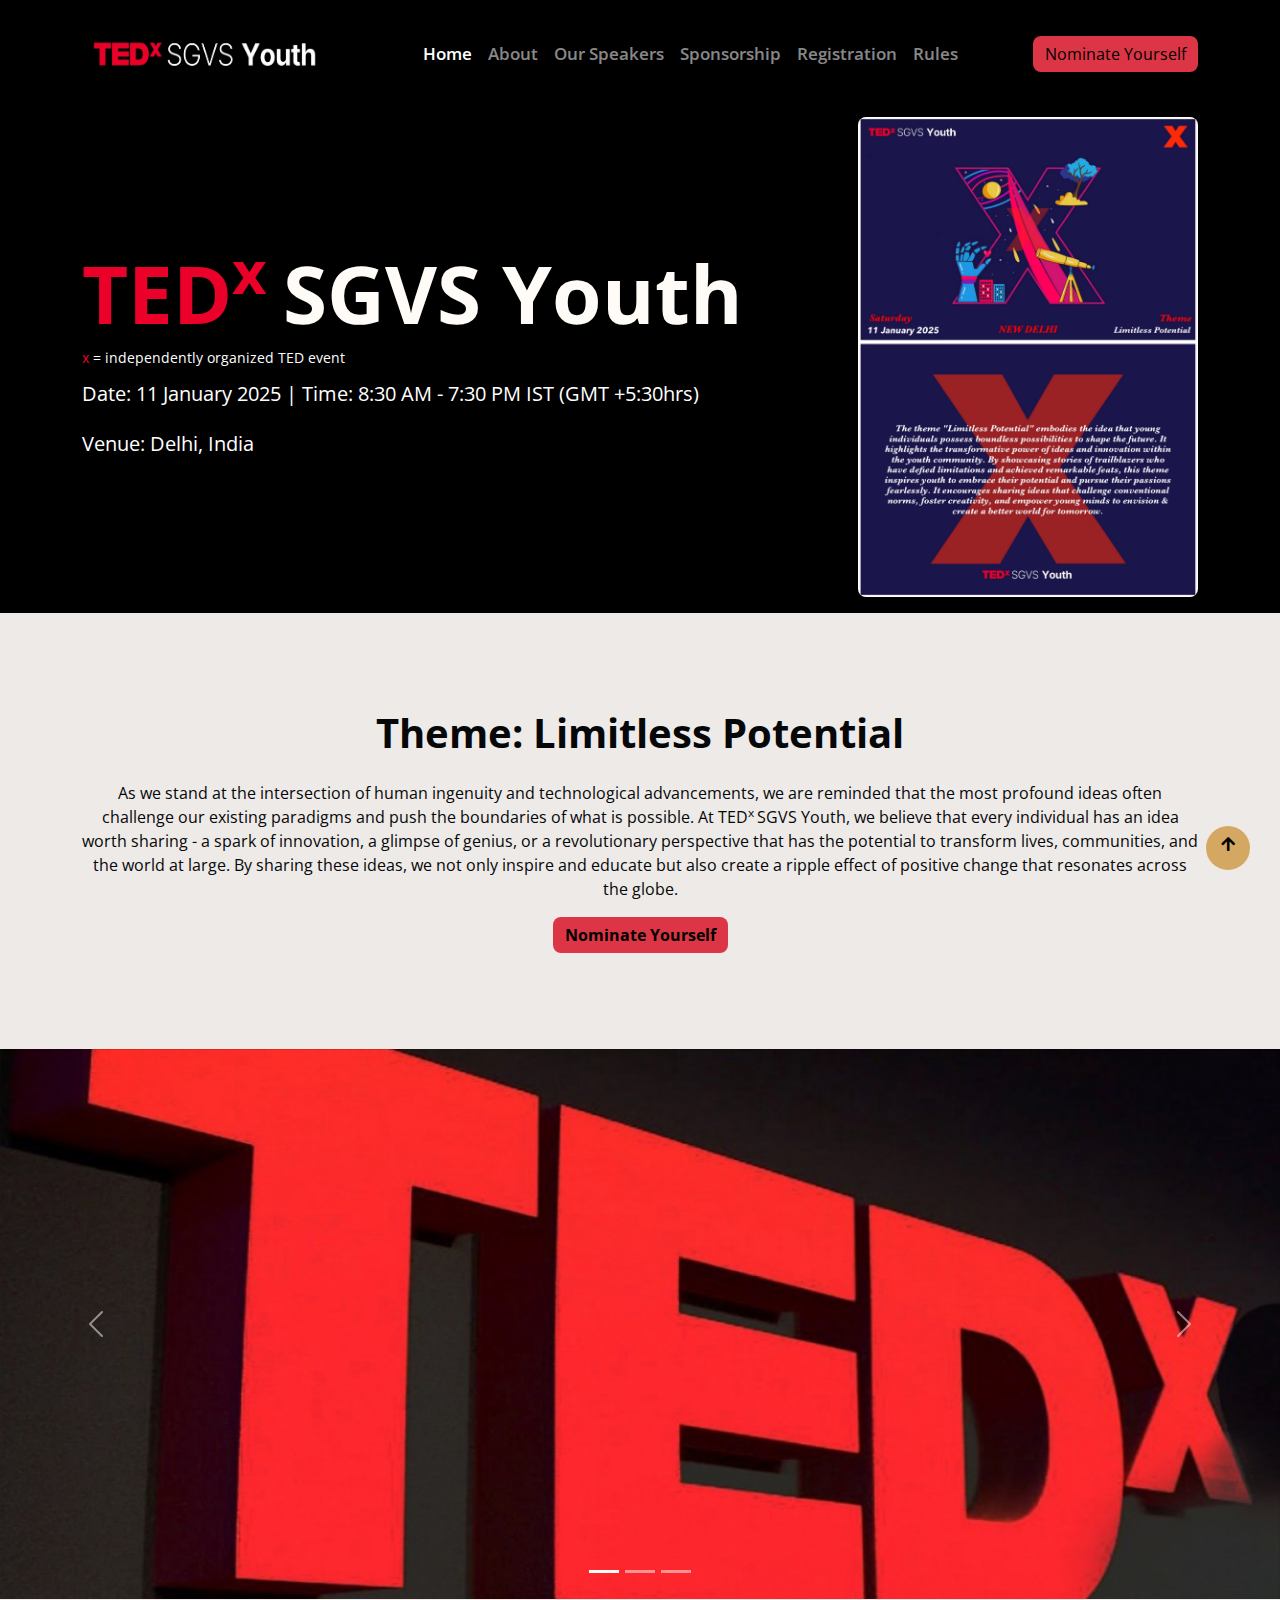
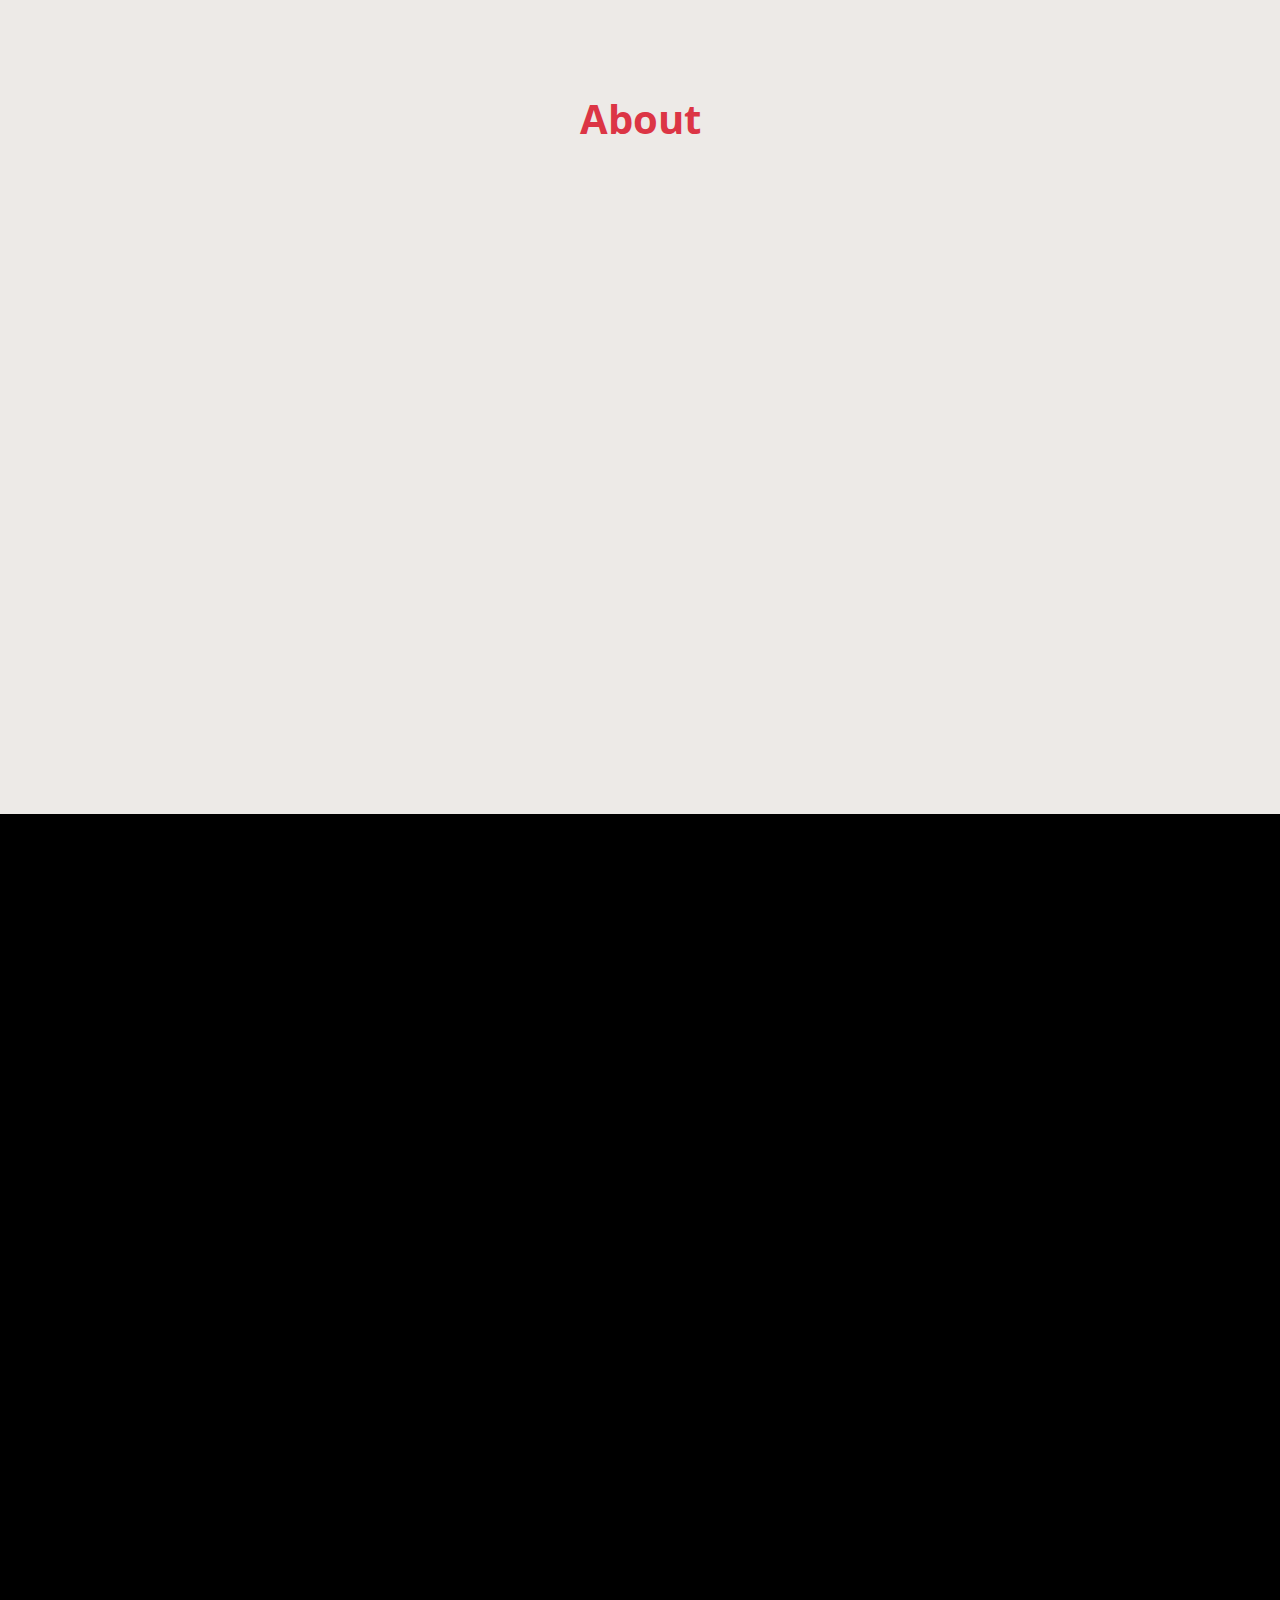
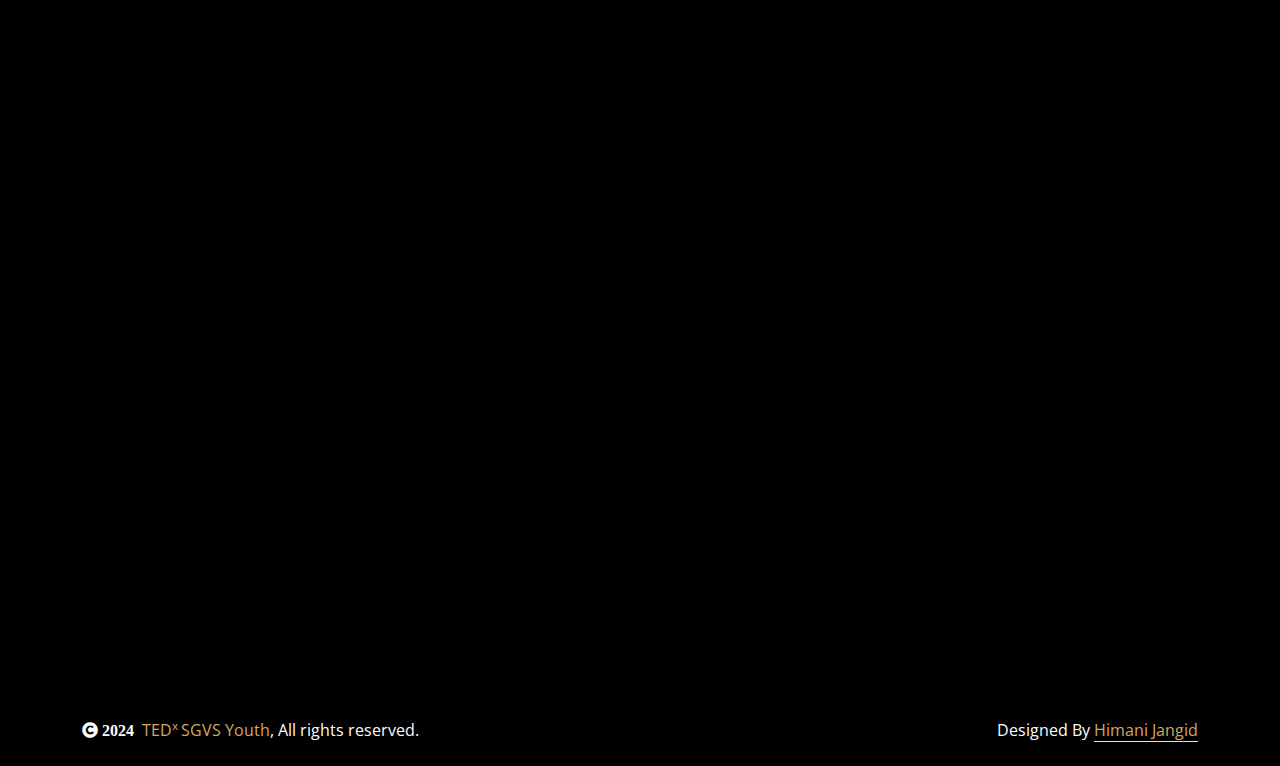
==== index.html @ 3ddb0522 "updated" ====
<!DOCTYPE html>
<html lang="en">
  <head>
    <meta charset="utf-8" />
    <title>TEDxSGVS Youth</title>
    <meta
      content="width=device-width, initial-scale=1.0, maximum-scale=1.0 "
      name="viewport"
    />
    <meta content="" name="keywords" />
    <meta content="" name="description" />

    <!-- Google Web Fonts -->
    <link rel="preconnect" href="https://fonts.googleapis.com" />
    <link rel="preconnect" href="https://fonts.gstatic.com" crossorigin />
    <link
      href="https://fonts.googleapis.com/css2?family=Open+Sans:wght@400;600&family=Playball&display=swap"
      rel="stylesheet"
    />
    <!-- Icon Font Stylesheet -->
    <link
      rel="stylesheet"
      href="https://use.fontawesome.com/releases/v5.15.4/css/all.css"
    />
    <link
      href="https://cdn.jsdelivr.net/npm/bootstrap-icons@1.4.1/font/bootstrap-icons.css"
      rel="stylesheet"
    />

    <!-- Libraries Stylesheet -->
    <link href="lib/animate/animate.min.css" rel="stylesheet" />
    <link href="lib/lightbox/css/lightbox.min.css" rel="stylesheet" />
    <link href="lib/owlcarousel/owl.carousel.min.css" rel="stylesheet" />

    <!-- Template Stylesheet -->
    <link href="assets/css/style.css" rel="stylesheet" />

    <!-- Customized Bootstrap Stylesheet -->
    <link href="assets/css/bootstrap.min.css" rel="stylesheet" />
  </head>

  <body>
    <!-- Spinner Start -->
    <div
      id="spinner"
      class="show w-100 vh-100 bg-white position-fixed translate-middle top-50 start-50 d-flex align-items-center justify-content-center"
    >
      <div class="spinner-grow text-primary" role="status"></div>
    </div>
    <!-- Spinner End -->

    <!-- Navbar start -->
    <div class="container-fluid nav-bar">
      <div class="container">
        <nav class="navbar navbar-dark bg-dark navbar-expand-xl py-4">
          <a href="index.html" class="navbar-brand">
            <img
              src="assets/images/TEDXSGVS Youth Logo.PNG"
              alt=""
              width="250"
              height="50"
            />
          </a>
          <button
            class="navbar-toggler py-2 px-3"
            type="button"
            data-bs-toggle="collapse"
            data-bs-target="#navbarCollapse"
          >
            <span class="fa fa-bars text-primary"></span>
          </button>
          <div class="collapse navbar-collapse" id="navbarCollapse">
            <div class="navbar-nav mx-auto">
              <a href="index.html" class="nav-item nav-link active">Home</a>
              <a href="about.html" class="nav-item nav-link">About</a>
              <a href="ourspeakers.html" class="nav-item nav-link">Our Speakers</a>
              <a href="sponsors.html" class="nav-item nav-link">Sponsorship</a>
              <a href="registration.html" class="nav-item nav-link">Registration</a>
              <a href="event.html" class="nav-item nav-link">Rules</a>
              <!-- <a href="menu.html" class="nav-item nav-link">Menu</a>
                            <div class="nav-item dropdown">
                                <a href="#" class="nav-link dropdown-toggle" data-bs-toggle="dropdown">Pages</a>
                                <div class="dropdown-menu bg-light">
                                    <a href="book.html" class="dropdown-item">Booking</a>
                                    <a href="blog.html" class="dropdown-item">Our Blog</a>
                                    <a href="team.html" class="dropdown-item">Our Team</a>
                                    <a href="testimonial.html" class="dropdown-item">Testimonial</a>
                                    <a href="404.html" class="dropdown-item">404 Page</a>
                                </div>
                            </div> -->
            </div>
            <a href="registration.html" class="btn btn-primary sign-up-btn bg-danger">Nominate Yourself</a>
          </div>
        </nav>
      </div>
    </div>
    <!-- Navbar End -->

    <!-- Hero Start -->
    <div class="container-fluid bg-dark py-2 my-2 mt-0">
      <div class="container">
        <div class="row g-5 align-items-center">
          <div class="col-lg-8 col-md-12">
            <h1 class="display-1 mb-1 animated bounceInDown text-light">
              <span style="color: #ea0028;"><b>TED<sup>x </sup></span>SGVS Youth<br></b>
            </h1>
              <small style="color: white;"><span style="color: #ea0028;">x</span> = independently organized TED event</small>
              <br>
              <span class="mb-4" style="font-size: 20px; color: white; margin-top: 10px; line-height: 50px;">
                Date: 11 January 2025 | Time: 8:30 AM - 7:30 PM IST (GMT +5:30hrs) <br>Venue: Delhi, India
              </span>
          </div>
          <div class="col-lg-4 col-md-12">
            <img
              src="assets/images/TEDxSGVS Youth Poster.JPG"
              class="img-fluid rounded animated zoomIn"
              alt=""
            />
          </div>
        </div>
      </div>
    </div>
    <!-- Hero End -->

    <div class="container-fluid py-6" style="background-color: #edeae7;">
      <div class="container text-center" style="background-color: #edeae7;">
        <h1 class="text-dark text-center fw-bolder pb-3">Theme: Limitless Potential</h1>
        <p class="text-dark" style="text-align: center;">As we stand at the intersection of human ingenuity and technological advancements, we are reminded that the most profound ideas often challenge our existing paradigms and push the boundaries of what is possible. At TED<sup>x </sup>SGVS Youth, we believe that every individual has an idea worth sharing - a spark of innovation, a glimpse of genius, or a revolutionary perspective that has the potential to transform lives, communities, and the world at large. By sharing these ideas, we not only inspire and educate but also create a ripple effect of positive change that resonates across the globe.</p>
        <a href="registration.html" class="btn btn-primary sign-up-btn bg-danger fw-bold">Nominate Yourself</a>
      </div>
    </div>

    <div
      id="carouselExampleIndicators"
      class="carousel slide"
      data-bs-ride="carousel"
    >
      <div class="carousel-indicators">
        <button
          type="button"
          data-bs-target="#carouselExampleIndicators"
          data-bs-slide-to="0"
          class="active"
          aria-current="true"
          aria-label="Slide 1"
        ></button>
        <button
          type="button"
          data-bs-target="#carouselExampleIndicators"
          data-bs-slide-to="1"
          aria-label="Slide 2"
        ></button>
        <button
          type="button"
          data-bs-target="#carouselExampleIndicators"
          data-bs-slide-to="2"
          aria-label="Slide 3"
        ></button>
      </div>
      <div class="carousel-inner">
        <div class="carousel-item active">
          <img
            src="assets/images/1.jpg"
            height="550"
            class="d-block w-100"
            alt="..."
          />
        </div>
        <div class="carousel-item">
          <img
            src="assets/images/2.jpg"
            height="550"
            class="d-block w-100"
            alt="..."
          />
        </div>
        <div class="carousel-item">
          <img
            src="assets/images/3.jpg"
            height="550"
            class="d-block w-100"
            alt="..."
          />
        </div>
      </div>
      <button
        class="carousel-control-prev"
        type="button"
        data-bs-target="#carouselExampleIndicators"
        data-bs-slide="prev"
      >
        <span class="carousel-control-prev-icon" aria-hidden="true"></span>
        <span class="visually-hidden">Previous</span>
      </button>
      <button
        class="carousel-control-next"
        type="button"
        data-bs-target="#carouselExampleIndicators"
        data-bs-slide="next"
      >
        <span class="carousel-control-next-icon" aria-hidden="true"></span>
        <span class="visually-hidden">Next</span>
      </button>
    </div>

    <!-- About Satrt -->
    <div class="container-fluid py-6" style="background-color: #edeae7;">
      <div class="container" style="background-color: #edeae7;">
        <div class="row g-5 align-items-top">
          <h1 class="dusplay-5 mb-4 text-center text-danger fw-bold">About</h1>
          <div class="col-lg-4 wow bounceInUp" data-wow-delay="0.3s">
            <small
              class="d-inline-block fw-bold text-light text-uppercase bg-dark border border-primary rounded-pill px-4 py-1 mb-3"
              >TED</small
            >
            <p class="mb-4 text-dark">
              Centered around topics like compact disks, e-books, and
              fractalmapping of coastlines, TED (Technology, Entertainment, and
              Design) has evolved into a global beacon of creativity and
              intellect. Initially featuring a narrow range of panelists, TED
              gradually broadened its scope to include business magnates,
              scientists, and philosophers. TED's influence extends beyond its
              flagship event, spawning a diverse array of sister initiatives
              such as TED-Ed educating people through engaging animations,
              TEDGlobal, a traveling conference held in various locales, and the
              TED Prize, offering recipients the opportunity to catalyze
              positive change. TED has since embraced inclusivity, welcoming all
              into its fold and continually inspiring progress.
            </p>
            <!-- <a href="" class="btn btn-primary py-3 px-5 rounded-pill">About Us<i class="fas fa-arrow-right ps-2"></i></a> -->
          </div>
          <div class="col-lg-4 wow bounceInUp" data-wow-delay="0.3s">
            <small
              class="d-inline-block fw-bold text-light text-uppercase bg-dark border border-primary rounded-pill px-4 py-1 mb-3"
              >TEDx</small
            >
            <p class="mb-4 text-dark">
              TED<sup>x </sup>is an initiative to promote 'ideas worth spreading' in local
              communities across the world. Steered by passionate individuals,
              TED<sup>x </sup>events aim to infuse the spirit of TED at the grassroot level
              through a series of independently organised events. These events
              are aimed at bringing new ideas and stories to the society so as
              to inspire and spark meaningful conversations. These events, under
              the umbrella of TED, adhere to set of prescribed guidelines
              provided alongwith the license. More than 3000 events are held as
              part of TED<sup>x </sup>each year.
            </p>
          </div>
          <div class="col-lg-4 wow bounceInUp" data-wow-delay="0.3s">
            <small
              class="d-inline-block fw-bold text-light text-uppercase bg-dark border border-primary rounded-pill px-4 py-1 mb-3"
              >SGVS</small
            >
            <p class="mb-4 text-dark">
              With a motto, “Arise, awake & stop not till the goal is achieved”,
              SGVS has taken it as a challenge to imbibe in students right
              values, awareness of their strengths and weakness, to make them
              able to think creatively, to become techno savvy and showcase
              their hidden talent, also to develop a spirit of camaraderie and
              competitiveness. One can witness its orchestration with superb
              precision by highlighting its unique design based on new concepts
              and ideas; it is all set to deliver a value proposition which
              exceeds everyone's expectation.
            </p>
          </div>
        </div>
      </div>
    </div>
    <!-- About End -->

    <!-- Speakers Start-->
    <div class="container-fluid team py-5">
      <div class="container">
        <div class="text-center wow bounceInUp" data-wow-delay="0.1s">
          <small
            class="d-inline-block fw-bold text-dark text-uppercase bg-light border border-primary rounded-pill px-4 py-1 mb-5"
            >Our Speakers</small
          >
          <!-- <h1 class="display-5 mb-5">you can write sum conten</h1> -->
        </div>
        <div class="row g-4">
          <!-- <div class="col-lg-4 col-md-6 wow bounceInUp" data-wow-delay="0.1s">
            <div class="team-item rounded">
              <img
                class="img-fluid rounded-top"
                src="assets/images/heena.jpg"
                alt=""
              />
              <div class="team-content text-center py-3 bg-dark rounded-bottom">
                <h4 class="text-primary">Adv Heena Khurana Nagpal</h4>
                <p class="text-white mb-0">POSH Trainer & Coach</p>
              </div>
            </div>
          </div>
          <div class="col-lg-4 col-md-6 wow bounceInUp" data-wow-delay="0.1s">
            <div class="team-item rounded">
              <img
                class="img-fluid rounded-top"
                src="assets/images/akshit.jpg"
                alt=""
              />
              <div class="team-content text-center py-3 bg-dark rounded-bottom">
                <h4 class="text-primary">Akshit Goel</h4>
                <p class="text-white mb-0">CoFounder - The Natural Wash</p>
              </div>
            </div>
          </div>
          <div class="col-lg-4 col-md-6 wow bounceInUp" data-wow-delay="0.1s">
            <div class="team-item rounded">
              <img
                class="img-fluid rounded-top"
                src="assets/images/anil.jpg"
                alt=""
              />
              <div class="team-content text-center py-3 bg-dark rounded-bottom">
                <h4 class="text-primary">Anil Sood</h4>
                <p class="text-white mb-0">Hony President SPCHETNA</p>
              </div>
            </div>
          </div>
          <div class="col-lg-4 col-md-6 wow bounceInUp" data-wow-delay="0.1s">
            <div class="team-item rounded">
              <img
                class="img-fluid rounded-top"
                src="assets/images/arindam.jpg"
                alt=""
              />
              <div class="team-content text-center py-3 bg-dark rounded-bottom">
                <h4 class="text-primary">Arindam Saha</h4>
                <p class="text-white mb-0">Business Storytelling Coach</p>
              </div>
            </div>
          </div>
          <div class="col-lg-4 col-md-6 wow bounceInUp" data-wow-delay="0.3s">
            <div class="team-item rounded">
              <img
                class="img-fluid rounded-top"
                src="assets/images/avika.jpg"
                alt=""
              />
              <div class="team-content text-center py-3 bg-dark rounded-bottom">
                <h4 class="text-primary">Avika Jain</h4>
                <p class="text-white mb-0">Wunderkind</p>
              </div>
            </div>
          </div>
          <div class="col-lg-4 col-md-6 wow bounceInUp" data-wow-delay="0.3s">
            <div class="team-item rounded">
              <img
                class="img-fluid rounded-top"
                src="assets/images/mukesh.jpg"
                alt=""
              />
              <div class="team-content text-center py-3 bg-dark rounded-bottom">
                <h4 class="text-primary">CA Mukesh Kumar Shukla</h4>
                <p class="text-white mb-0">Chairman - Samadhan Group</p>
              </div>
            </div>
          </div>
          <div class="col-lg-4 col-md-6 wow bounceInUp" data-wow-delay="0.3s">
            <div class="team-item rounded">
              <img
                class="img-fluid rounded-top"
                src="assets/images/darsh.jpg"
                alt=""
              />
              <div class="team-content text-center py-3 bg-dark rounded-bottom">
                <h4 class="text-primary">Darsh Juneja</h4>
                <p class="text-white mb-0">Prodigy</p>
              </div>
            </div>
          </div>
          <div class="col-lg-4 col-md-6 wow bounceInUp" data-wow-delay="0.5s">
            <div class="team-item rounded">
              <img
                class="img-fluid rounded-top"
                src="assets/images/ati.jpg"
                alt=""
              />
              <div class="team-content text-center py-3 bg-dark rounded-bottom">
                <h4 class="text-primary">Dr Ati Priye</h4>
                <p class="text-white mb-0">
                  CEO - Incubator - CGC Division of Research & Innovation
                </p>
              </div>
            </div>
          </div>
          <div class="col-lg-4 col-md-6 wow bounceInUp" data-wow-delay="0.5s">
            <div class="team-item rounded">
              <img
                class="img-fluid rounded-top"
                src="assets/images/kanak.jpg"
                alt=""
              />
              <div class="team-content text-center py-3 bg-dark rounded-bottom">
                <h4 class="text-primary">Dr Kanak Soni</h4>
                <p class="text-white mb-0">
                  Yoga & Naturopathy Physician
                </p>
              </div>
            </div>
          </div>
          <div class="col-lg-4 col-md-6 wow bounceInUp" data-wow-delay="0.5s">
            <div class="team-item rounded">
              <img
                class="img-fluid rounded-top"
                src="assets/images/mona.jpg"
                alt=""
              />
              <div class="team-content text-center py-3 bg-dark rounded-bottom">
                <h4 class="text-primary">Dr Mona Lisa Bal</h4>
                <p class="text-white mb-0">
                  Chairperson - KIIT International School Bhubaneswar
                </p>
              </div>
            </div>
          </div>
          <div class="col-lg-4 col-md-6 wow bounceInUp" data-wow-delay="0.5s">
            <div class="team-item rounded">
              <img
                class="img-fluid rounded-top"
                src="assets/images/piyali.jpg"
                alt=""
              />
              <div class="team-content text-center py-3 bg-dark rounded-bottom">
                <h4 class="text-primary">Dr Piyali Chatterjee</h4>
                <p class="text-white mb-0">
                  Founder & CEO - GlamPetz
                </p>
              </div>
            </div>
          </div>
          <div class="col-lg-4 col-md-6 wow bounceInUp" data-wow-delay="0.5s">
            <div class="team-item rounded">
              <img
                class="img-fluid rounded-top"
                src="assets/images/manjari.jpg"
                alt=""
              />
              <div class="team-content text-center py-3 bg-dark rounded-bottom">
                <h4 class="text-primary">Dr. Manjari Priya Gupta</h4>
                <p class="text-white mb-0">
                  Director FinTech
                </p>
              </div>
            </div>
          </div>
          <div class="col-lg-4 col-md-6 wow bounceInUp" data-wow-delay="0.5s">
            <div class="team-item rounded">
              <img
                class="img-fluid rounded-top"
                src="assets/images/meenu.jpg"
                alt=""
              />
              <div class="team-content text-center py-3 bg-dark rounded-bottom">
                <h4 class="text-primary">Dr. Meenu Goyal</h4>
                <p class="text-white mb-0">
                  Founder - Embrace Life Learnings
                </p>
              </div>
            </div>
          </div>
          <div class="col-lg-4 col-md-6 wow bounceInUp" data-wow-delay="0.5s">
            <div class="team-item rounded">
              <img
                class="img-fluid rounded-top"
                src="assets/images/vivek.jpg"
                alt=""
              />
              <div class="team-content text-center py-3 bg-dark rounded-bottom">
                <h4 class="text-primary">Dr.Vivek Kumar Pathak</h4>
                <p class="text-white mb-0">
                  ENT Surgeon & Founder - Doxtreat Healthcare Pvt Ltd
                </p>
              </div>
            </div>
          </div>
          <div class="col-lg-4 col-md-6 wow bounceInUp" data-wow-delay="0.5s">
            <div class="team-item rounded">
              <img
                class="img-fluid rounded-top"
                src="assets/images/gitanjali.jpg"
                alt=""
              />
              <div class="team-content text-center py-3 bg-dark rounded-bottom">
                <h4 class="text-primary">Gitanjali Kapoor</h4>
                <p class="text-white mb-0">
                  Partner at Kapoor And Company (Law Firm) and Mediator (DDRS)
                </p>
              </div>
            </div>
          </div>
          <div class="col-lg-4 col-md-6 wow bounceInUp" data-wow-delay="0.5s">
            <div class="team-item rounded">
              <img
                class="img-fluid rounded-top"
                src="assets/images/harsh.jpg"
                alt=""
              />
              <div class="team-content text-center py-3 bg-dark rounded-bottom">
                <h4 class="text-primary">Harsh Vijay</h4>
                <p class="text-white mb-0">
                  Co-Founder & CEO at Brucira
                </p>
              </div>
            </div>
          </div>
          <div class="col-lg-4 col-md-6 wow bounceInUp" data-wow-delay="0.5s">
            <div class="team-item rounded">
              <img
                class="img-fluid rounded-top"
                src="assets/images/balraj.jpg"
                alt=""
              />
              <div class="team-content text-center py-3 bg-dark rounded-bottom">
                <h4 class="text-primary">Maj Gen Balraj Mehta</h4>
                <p class="text-white mb-0">
                  Sena Medal | Director - Sai Kiran Institute of Vedic Sciences
                </p>
              </div>
            </div>
          </div>
          <div class="col-lg-4 col-md-6 wow bounceInUp" data-wow-delay="0.5s">
            <div class="team-item rounded">
              <img
                class="img-fluid rounded-top"
                src="assets/images/mayank.jpg"
                alt=""
              />
              <div class="team-content text-center py-3 bg-dark rounded-bottom">
                <h4 class="text-primary">Mayank Arya</h4>
                <p class="text-white mb-0">
                  Cofounder - Yes Madam
                </p>
              </div>
            </div>
          </div>
          <div class="col-lg-4 col-md-6 wow bounceInUp" data-wow-delay="0.5s">
            <div class="team-item rounded">
              <img
                class="img-fluid rounded-top"
                src="assets/images/mehul.jpg"
                alt=""
              />
              <div class="team-content text-center py-3 bg-dark rounded-bottom">
                <h4 class="text-primary">Mehul Panchal</h4>
                <p class="text-white mb-0">
                  Chairman & Managing Director - Filter Concept Pvt Ltd
                </p>
              </div>
            </div>
          </div>
          <div class="col-lg-4 col-md-6 wow bounceInUp" data-wow-delay="0.5s">
            <div class="team-item rounded">
              <img
                class="img-fluid rounded-top"
                src="assets/images/mohamed.jpg"
                alt=""
              />
              <div class="team-content text-center py-3 bg-dark rounded-bottom">
                <h4 class="text-primary">Mohamed Athar Parveez Ahamed</h4>
                <p class="text-white mb-0">
                  CMD - Hillmark Infra, Athar Global Enterprises
                </p>
              </div>
            </div>
          </div>
          <div class="col-lg-4 col-md-6 wow bounceInUp" data-wow-delay="0.5s">
            <div class="team-item rounded">
              <img
                class="img-fluid rounded-top"
                src="assets/images/nidhi.jpg"
                alt=""
              />
              <div class="team-content text-center py-3 bg-dark rounded-bottom">
                <h4 class="text-primary">Nidhi Jain</h4>
                <p class="text-white mb-0">
                  CEO & Founder - German Gyan , German Trainer, Lifestyle Influencer
                </p>
              </div>
            </div>
          </div>
          <div class="col-lg-4 col-md-6 wow bounceInUp" data-wow-delay="0.5s">
            <div class="team-item rounded">
              <img
                class="img-fluid rounded-top"
                src="assets/images/nikhil.jpg"
                alt=""
              />
              <div class="team-content text-center py-3 bg-dark rounded-bottom">
                <h4 class="text-primary">Nikhil Desai</h4>
                <p class="text-white mb-0">
                  Founder - The Centre For Excellence
                </p>
              </div>
            </div>
          </div>
          <div class="col-lg-4 col-md-6 wow bounceInUp" data-wow-delay="0.5s">
            <div class="team-item rounded">
              <img
                class="img-fluid rounded-top"
                src="assets/images/parin.jpg"
                alt=""
              />
              <div class="team-content text-center py-3 bg-dark rounded-bottom">
                <h4 class="text-primary">Prof. Dr. Parin Somani, London</h4>
                <p class="text-white mb-0">
                  CEO & Director - London Organisation of Skills Development
                </p>
              </div>
            </div>
          </div>
          <div class="col-lg-4 col-md-6 wow bounceInUp" data-wow-delay="0.5s">
            <div class="team-item rounded">
              <img
                class="img-fluid rounded-top"
                src="assets/images/rishi.jpg"
                alt=""
              />
              <div class="team-content text-center py-3 bg-dark rounded-bottom">
                <h4 class="text-primary">Rishi Mehta</h4>
                <p class="text-white mb-0">
                  President & CEO - WAISL
                </p>
              </div>
            </div>
          </div>
          <div class="col-lg-4 col-md-6 wow bounceInUp" data-wow-delay="0.5s">
            <div class="team-item rounded">
              <img
                class="img-fluid rounded-top"
                src="assets/images/rohan.jpg"
                alt=""
              />
              <div class="team-content text-center py-3 bg-dark rounded-bottom">
                <h4 class="text-primary">Rohan Shah</h4>
                <p class="text-white mb-0">
                  CEO - Flowtech Measuring Instruments Pvt. Ltd.
                </p>
              </div>
            </div>
          </div>
          <div class="col-lg-4 col-md-6 wow bounceInUp" data-wow-delay="0.5s">
            <div class="team-item rounded">
              <img
                class="img-fluid rounded-top"
                src="assets/images/sonal.jpg"
                alt=""
              />
              <div class="team-content text-center py-3 bg-dark rounded-bottom">
                <h4 class="text-primary">Sonal Mehta</h4>
                <p class="text-white mb-0">
                  Senior Vice President
                </p>
              </div>
            </div>
          </div>
          <div class="col-lg-4 col-md-6 wow bounceInUp" data-wow-delay="0.5s">
            <div class="team-item rounded">
              <img
                class="img-fluid rounded-top"
                src="assets/images/urvashi.jpg"
                alt=""
              />
              <div class="team-content text-center py-3 bg-dark rounded-bottom">
                <h4 class="text-primary">Urvashi M Dooshi</h4>
                <p class="text-white mb-0">
                  Founder - Nextnex Intellect Expert Solutions
                </p>
              </div>
            </div>
          </div>
          <div class="col-lg-4 col-md-6 wow bounceInUp" data-wow-delay="0.5s">
            <div class="team-item rounded">
              <img
                class="img-fluid rounded-top"
                src="assets/images/uttam.jpg"
                alt=""
              />
              <div class="team-content text-center py-3 bg-dark rounded-bottom">
                <h4 class="text-primary">Uttam Tiwari</h4>
                <p class="text-white mb-0">
                  Educational Entrepreneur
                </p>
              </div>
            </div>
          </div>
          <div class="col-lg-4 col-md-6 wow bounceInUp" data-wow-delay="0.5s">
            <div class="team-item rounded">
              <img
                class="img-fluid rounded-top"
                src="assets/images/vineet.jpg"
                alt=""
              />
              <div class="team-content text-center py-3 bg-dark rounded-bottom">
                <h4 class="text-primary">Vineet Singh Galhotra</h4>
                <p class="text-white mb-0">
                  Writer
                </p>
              </div>
            </div>
          </div>
          <div class="col-lg-4 col-md-6 wow bounceInUp" data-wow-delay="0.5s">
            <div class="team-item rounded">
              <img
                class="img-fluid rounded-top"
                src="assets/images/yashika.jpg"
                alt=""
              />
              <div class="team-content text-center py-3 bg-dark rounded-bottom">
                <h4 class="text-primary">Yashika Arora</h4>
                <p class="text-white mb-0">
                  Published Author & Sports Enthusiast
                </p>
              </div>
            </div>
          </div>
          <div class="col-lg-4 col-md-6 wow bounceInUp" data-wow-delay="0.5s">
            <div class="team-item rounded">
              <img
                class="img-fluid rounded-top"
                src="assets/images/priya.jpg"
                alt=""
              />
              <div class="team-content text-center py-3 bg-dark rounded-bottom">
                <h4 class="text-primary">Priya Grover
                </h4>
                <p class="text-white mb-0">
                  Founder - YogPriya
                </p>
              </div>
            </div>
          </div>
          <div class="col-lg-4 col-md-6 wow bounceInUp" data-wow-delay="0.5s">
            <div class="team-item rounded">
              <img
                class="img-fluid rounded-top"
                src="assets/images/raghav.jpg"
                alt=""
              />
              <div class="team-content text-center py-3 bg-dark rounded-bottom">
                <h4 class="text-primary">Raghav Mishra
                </h4>
                <p class="text-white mb-0">
                  Cofounder - Propshop
                </p>
              </div>
            </div>
          </div> -->
          <div class="col-lg-4 col-md-6 wow bounceInUp" data-wow-delay="0.7s">
            <div class="team-item rounded">
              <img
                class="img-fluid rounded-top"
                src="assets/images/11.png"
                alt=""
              />
              <div class="team-content text-center py-3 bg-dark rounded-bottom">
                <h4 class="text-primary">?</h4>
                <p class="text-white mb-0">Post</p>
              </div>
            </div>
          </div>
          <div class="col-lg-4 col-md-6 wow bounceInUp" data-wow-delay="0.7s">
            <div class="team-item rounded">
              <img
                class="img-fluid rounded-top"
                src="assets/images/12.png"
                alt=""
              />
              <div class="team-content text-center py-3 bg-dark rounded-bottom">
                <h4 class="text-primary">Imagining Yourself Here..</h4>
                <p class="text-white mb-0">Post</p>
              </div>
            </div>
          </div>
          <div class="col-lg-4 col-md-6 wow bounceInUp" data-wow-delay="0.7s">
            <div class="team-item rounded">
              <img
                class="img-fluid rounded-top"
                src="assets/images/13.png"
                alt=""
              />
              <div class="team-content text-center py-3 bg-dark rounded-bottom">
                <h4 class="text-primary">You can be the next one</h4>
                <p class="text-white mb-0">Post</p>
              </div>
            </div>
          </div>
        </div>
      </div>
    </div>
    <!-- our speakrs End -->

    <!-- Contact Start -->
    <div
      class="container-fluid contact py-6 wow bounceInUp"
      data-wow-delay="0.1s"
    >
      <div class="container" style="background-color: #edeae7;">
        <div class="p-3 rounded contact-form">
          <div class="row g-4">
            <div class="col-12">
              <small
                class="d-inline-block fw-bold text-dark text-uppercase border border-primary rounded-pill px-4 py-1 mb-3"
                >Get in touch</small
              >
              <h1 class="display-5 mb-0 text-dark">
                Contact Us For Any Queries!
              </h1>
            </div>
            <div class="col-md-6 col-lg-7">
              <p class="mb-4">
                For any query, feedback or registration of speakers, feel free
                to contact us at:
              </p>
              <form>
                <input
                  type="text"
                  class="w-100 form-control p-3 mb-4 border-primary"
                  placeholder="Your Full Name"
                  style="background-color: #edeae7;"
                />
                <input
                  type="email"
                  class="w-100 form-control p-3 mb-4 border-primary"
                  placeholder="Enter Your Email ID"
                  style="background-color: #edeae7;"
                />
                <input
                  type="tel"
                  class="w-100 form-control p-3 mb-4 border-primary"
                  placeholder="Enter Your Phone Number"
                  style="background-color: #edeae7;"
                />
                <textarea
                  class="w-100 form-control mb-4 p-3 border-primary"
                  rows="4"
                  cols="10"
                  placeholder="Your Message"
                  style="background-color: #edeae7;"
                ></textarea>
                <button
                  class="w-100 btn btn-primary form-control p-3 border-primary bg-danger rounded-pill"
                  type="submit"
                >
                  Submit Now
                </button>
              </form>
            </div>
            <div class="col-md-6 col-lg-5">
              <div>
                <div
                  class="d-inline-flex w-100 border border-primary p-4 rounded mb-4"
                >
                  <i class="fas fa-map-marker-alt fa-2x text-primary me-4"></i>
                  <div class="">
                    <h4 class="text-dark">Address</h4>
                    <p>SGVS, Dwarka, Near Sector – 19, New Delhi – 110 071</p>
                  </div>
                </div>
                <div
                  class="d-inline-flex w-100 border border-primary p-4 rounded mb-4"
                >
                  <i class="fas fa-envelope fa-2x text-primary me-4"></i>
                  <div class="">
                    <h4 class="text-dark">Mail Us</h4>
                    <p class="mb-2">tedxsgvs.delhi@gmail.com</p>
                  </div>
                </div>
                <div
                  class="d-inline-flex w-100 border border-primary p-4 rounded"
                >
                <i class="fas fa-user fa-2x text-primary me-4"></i>
                  <div class="">
                    <h4 class="text-dark">Always there to help you!</h4>
                    <p class="mb-2">See you soon</p>
                  </div>
                </div>
              </div>
            </div>
          </div>
        </div>
      </div>
    </div>
    <!-- Contact End -->

    <!-- Back to Top -->
    <a href="#" class="btn btn-md-square btn-primary rounded-circle back-to-top"
      ><i class="fa fa-arrow-up"></i
    ></a>
    <!-- Copyright Start -->
    <div class="container-fluid copyright bg-dark py-4">
      <div class="container">
        <div class="row">
          <div class="col-md-6 text-center text-md-start mb-3 mb-md-0">
            <span class="text-light"
              ><a href="#"
                ><i class="fas fa-copyright text-light me-2"> 2024 </i
                >TED<sup>x </sup>SGVS Youth</a
              >, All rights reserved.</span
            >
          </div>
          <div class="col-md-6 my-auto text-center text-md-end text-white">
            Designed By
            <a
              class="border-bottom"
              href="https://www.linkedin.com/in/himanijangid07/"
              >Himani Jangid</a
            >
          </div>
        </div>
      </div>
    </div>
    <!-- Copyright End -->

    <!-- JavaScript Libraries -->
    <script src="https://ajax.googleapis.com/ajax/libs/jquery/1.12.4/jquery.min.js"></script>
    <script src="https://cdn.jsdelivr.net/npm/bootstrap@5.0.0/dist/js/bootstrap.bundle.min.js"></script>
    <script src="lib/wow/wow.min.js"></script>
    <script src="lib/easing/easing.min.js"></script>
    <script src="lib/waypoints/waypoints.min.js"></script>
    <script src="lib/counterup/counterup.min.js"></script>
    <script src="lib/lightbox/js/lightbox.min.js"></script>
    <script src="lib/owlcarousel/owl.carousel.min.js"></script>

    <!-- Template Javascript -->
    <script src="assets/js/main.js"></script>
  </body>
</html>
---- assets/css/style.css ----
@import url("https://fonts.googleapis.com/css2?family=Poppins:ital,wght@0,100;0,200;0,300;0,400;0,500;0,600;0,700;0,800;0,900;1,100;1,200;1,300;1,400;1,500;1,600;1,700;1,800;1,900&display=swap");

* {
    box-sizing: border-box;
    margin: 0;
    padding: 0;
  }
  
  body {
    background-color: black;
    font-family: "Poppins";
  }

/*** Spinner Start ***/
#spinner {
    opacity: 0;
    visibility: hidden;
    transition: opacity .8s ease-out, visibility 0s linear .5s;
    z-index: 99999;
 }

 #spinner.show {
     transition: opacity .8s ease-out, visibility 0s linear .0s;
     visibility: visible;
     opacity: 1;
     -webkit-transition: opacity .8s ease-out, visibility 0s linear .0s;
     -moz-transition: opacity .8s ease-out, visibility 0s linear .0s;
     -ms-transition: opacity .8s ease-out, visibility 0s linear .0s;
     -o-transition: opacity .8s ease-out, visibility 0s linear .0s;
}
/*** Spinner End ***/


.back-to-top {
    position: fixed;
    right: 30px;
    bottom: 30px;
    z-index: 99;
}

h1, h2, h3, .h1, .h2, .h3 {
    font-weight: 400 !important;
}

h4, h5, h6, .h4, .h5, .h6 {
    font-weight: 600 !important;
    font-family: 'Open Sans', sans-serif !important;
}

.my-6 {
    margin-top: 6rem;
    margin-bottom: 6rem;
}

.py-6 {
    padding-top: 6rem;
    padding-bottom: 6rem;
}

.wow,
.animated {
    animation-duration: 2s !important;
}


/*** Button Start ***/
.btn.btn-primary {
    border: 0;
}

.btn.btn-primary:hover {
    background: var(--bs-dark) !important;
    color: var(--bs-primary) !important;
}

.btn {
    font-weight: 600;
    transition: .5s;
}

.btn-square {
    width: 32px;
    height: 32px;
}

.btn-sm-square {
    width: 38px;
    height: 38px;
}

.btn-md-square {
    width: 44px;
    height: 44px;
}

.btn-lg-square {
    width: 56px;
    height: 56px;
}

.btn-square,
.btn-sm-square,
.btn-md-square,
.btn-lg-square {
    padding: 0;
    display: flex;
    align-items: center;
    justify-content: center;
    font-weight: normal;
}
/*** Button End ***/


/*** Navbar Start ***/
.nav-bar {
    background: var(--bs-light);
    border-bottom: 1px solid rgba(0, 0, 0, .05);
}

.navbar .navbar-nav .nav-link {
    padding: 10px 12px;
    font-weight: 600;
    font-size: 17px;
    transition: .5s;
}

.navbar .navbar-nav .nav-link:hover,
.navbar .navbar-nav .nav-link.active {
    color: var(--bs-primary);
}

.navbar .dropdown-toggle::after {
    border: none;
    content: "\f107";
    font-family: "Font Awesome 5 Free";
    font-weight: 700;
    vertical-align: middle;
    margin-left: 8px;
}

@media (min-width: 1200px) {
    .navbar .nav-item .dropdown-menu {
        display: block;
        visibility: hidden;
        top: 100%;
        transform: rotateX(-75deg);
        transform-origin: 0% 0%;
        transition: .5s;
        opacity: 0;
    }
    
    .navbar .nav-item:hover .dropdown-menu {
        transform: rotateX(0deg);
        visibility: visible;
        opacity: 1;
    }
}

.dropdown .dropdown-menu a:hover {
    background: var(--bs-primary);
    color: var(--bs-white);
}

#searchModal .modal-content {
    background-color: rgba(255, 255, 255, .95);
}
/*** Navbar End ***/


/*** Events Start ***/
.event .tab-class .nav-item a.active {
    background: var(--bs-primary) !important;
}

.event .event-img .event-overlay {
    position: absolute;
    width: 100%;
    height: 100%;
    top: 0;
    left: 0;
    background: rgba(212, 167, 98, 0.7);
    border-radius: 8px;
    transition: 0.5s;
    opacity: 0;
    z-index: 1;
}

.event .event-img:hover .event-overlay {
    opacity: 1;
}
/*** Events End ***/


/*** service start ***/
.service .service-item {
    position: relative;
    height: 100%;
    border-radius: 8px;
    box-shadow: 0 0 45px rgba(0, 0, 0, .08);
}

.service-content::after {
    position: absolute;
    content: "";
    width: 100%;
    height: 0;
    top: 0;
    left: 0;
    bottom: auto;
    background: var(--bs-primary);
    border-radius: 8px;
    transition: 1s;
}

.service-item:hover .service-content::after {
    height: 100%;
    opacity: 1;
}

.service-item .service-content-icon {
    position: relative;
    z-index: 2;
}

.service-item .service-content-icon i,
.service-item .service-content-icon p {
    transition: 1s;
}

.service-item:hover .service-content-icon i {
    color: var(--bs-dark) !important;
}

.service-item:hover .service-content-icon p {
    color: var(--bs-white);
}

.service-item:hover .service-content-icon a.btn-primary {
    background: var(--bs-white);
    color: var(--bs-dark);
}

.service-item .service-content-icon a.btn-primary {
    transition: 1s !important;
}
/*** Services End ***/


/*** Menu Start ***/
.menu .nav-item a.active {
    background: var(--bs-primary) !important;
}

.menu .menu-item .border-bottom {
    border-bottom-style: dashed !important;
}
/*** Menu End ***/


/*** Youtube Video start ***/
.video {
    position: relative;
    height: 100%;
    min-height: 400px;
    background: linear-gradient(rgba(254, 218, 154, 0.1), rgba(254, 218, 154, 0.1)), url(../img/fact.jpg);
    background-position: center center;
    background-repeat: no-repeat;
    background-size: cover;
    border-radius: 8px;
}

.video .btn-play {
    position: absolute;
    z-index: 3;
    top: 50%;
    left: 50%;
    transform: translateX(-50%) translateY(-50%);
    box-sizing: content-box;
    display: block;
    width: 32px;
    height: 44px;
    border-radius: 50%;
    border: none;
    outline: none;
    padding: 18px 20px 18px 28px;
}

.video .btn-play:before {
    content: "";
    position: absolute;
    z-index: 0;
    left: 50%;
    top: 50%;
    transform: translateX(-50%) translateY(-50%);
    display: block;
    width: 100px;
    height: 100px;
    background: var(--bs-primary);
    border-radius: 50%;
    animation: pulse-border 1500ms ease-out infinite;
}

.video .btn-play:after {
    content: "";
    position: absolute;
    z-index: 1;
    left: 50%;
    top: 50%;
    transform: translateX(-50%) translateY(-50%);
    display: block;
    width: 100px;
    height: 100px;
    background: var(--bs-white);
    border-radius: 50%;
    transition: all 200ms;
}

.video .btn-play img {
    position: relative;
    z-index: 3;
    max-width: 100%;
    width: auto;
    height: auto;
}

.video .btn-play span {
    display: block;
    position: relative;
    z-index: 3;
    width: 0;
    height: 0;
    border-left: 32px solid var(--bs-dark);
    border-top: 22px solid transparent;
    border-bottom: 22px solid transparent;
}

@keyframes pulse-border {
    0% {
        transform: translateX(-50%) translateY(-50%) translateZ(0) scale(1);
        opacity: 1;
    }

    100% {
        transform: translateX(-50%) translateY(-50%) translateZ(0) scale(1.5);
        opacity: 0;
    }
}

#videoModal {
    z-index: 99999;
}

#videoModal .modal-dialog {
    position: relative;
    max-width: 800px;
    margin: 60px auto 0 auto;
}

#videoModal .modal-body {
    position: relative;
    padding: 0px;
}

#videoModal .close {
    position: absolute;
    width: 30px;
    height: 30px;
    right: 0px;
    top: -30px;
    z-index: 999;
    font-size: 30px;
    font-weight: normal;
    color: #FFFFFF;
    background: #000000;
    opacity: 1;
}
/*** Youtube Video End ***/


/*** Blog Start ***/
.blog-item {
    position: relative;
}

.blog-item img {
    transition: 0.5s;
}

.blog-item:hover img {
    transform: scale(1.3)
}

.blog-item .blog-content {
    position: relative;
    transform: translateY(-50%);
    box-shadow: 0 0 45px rgba(0, 0, 0, .08);
}

.blog-item .blog-content a.btn h5 {
    transition: 0.5s;
}

.blog-item:hover .blog-content a.btn h5 {
    color: var(--bs-primary) !important;
}
/*** Blog End ***/


/*** Team Start ***/
.team-item {
    width: 100%;
    height: 100%;
    position: relative;
}

.team-item .team-icon {
    position: absolute;
    top: 0;
    right: 0;
}

.team-item .team-icon .share-link {
    opacity: 0;
    transition: 0.9s;
}

.team-item:hover .share-link {
    opacity: 1;
}

.team-item .team-content {
    transition: 0.9s;
}

.team-item:hover .team-content {
    background: var(--bs-primary) !important;
    color: var(--bs-dark) !important;
}

.team-item .team-content h4,
.team-item .team-content p {
    transition: 0.5s;
}

.team-item:hover .team-content h4 {
    color: var(--bs-dark) !important;
}

.team-item:hover .team-content p {
    color: var(--bs-white);
}
/*** Team End ***/


/*** testimonial Start ***/
.testimonial-item {
    border: 1px solid var(--bs-primary);
    padding: 20px 20px;
}

.testimonial-carousel .owl-item img {
    width: 100px;
    height: 100px;
}

.testimonial-carousel.owl-rtl .testimonial-item {
    direction: ltr !important;
}
/*** testimonial End ***/


/*** Contact start ***/
.contact-form {
    box-shadow: 0 0 45px rgba(0, 0, 0, .08);
}

/*** Contact End ***/


/*** Footer Start ***/
.footer .footer-item a.text-body:hover {
    color: var(--bs-primary) !important;
}
/*** Footer End ***/
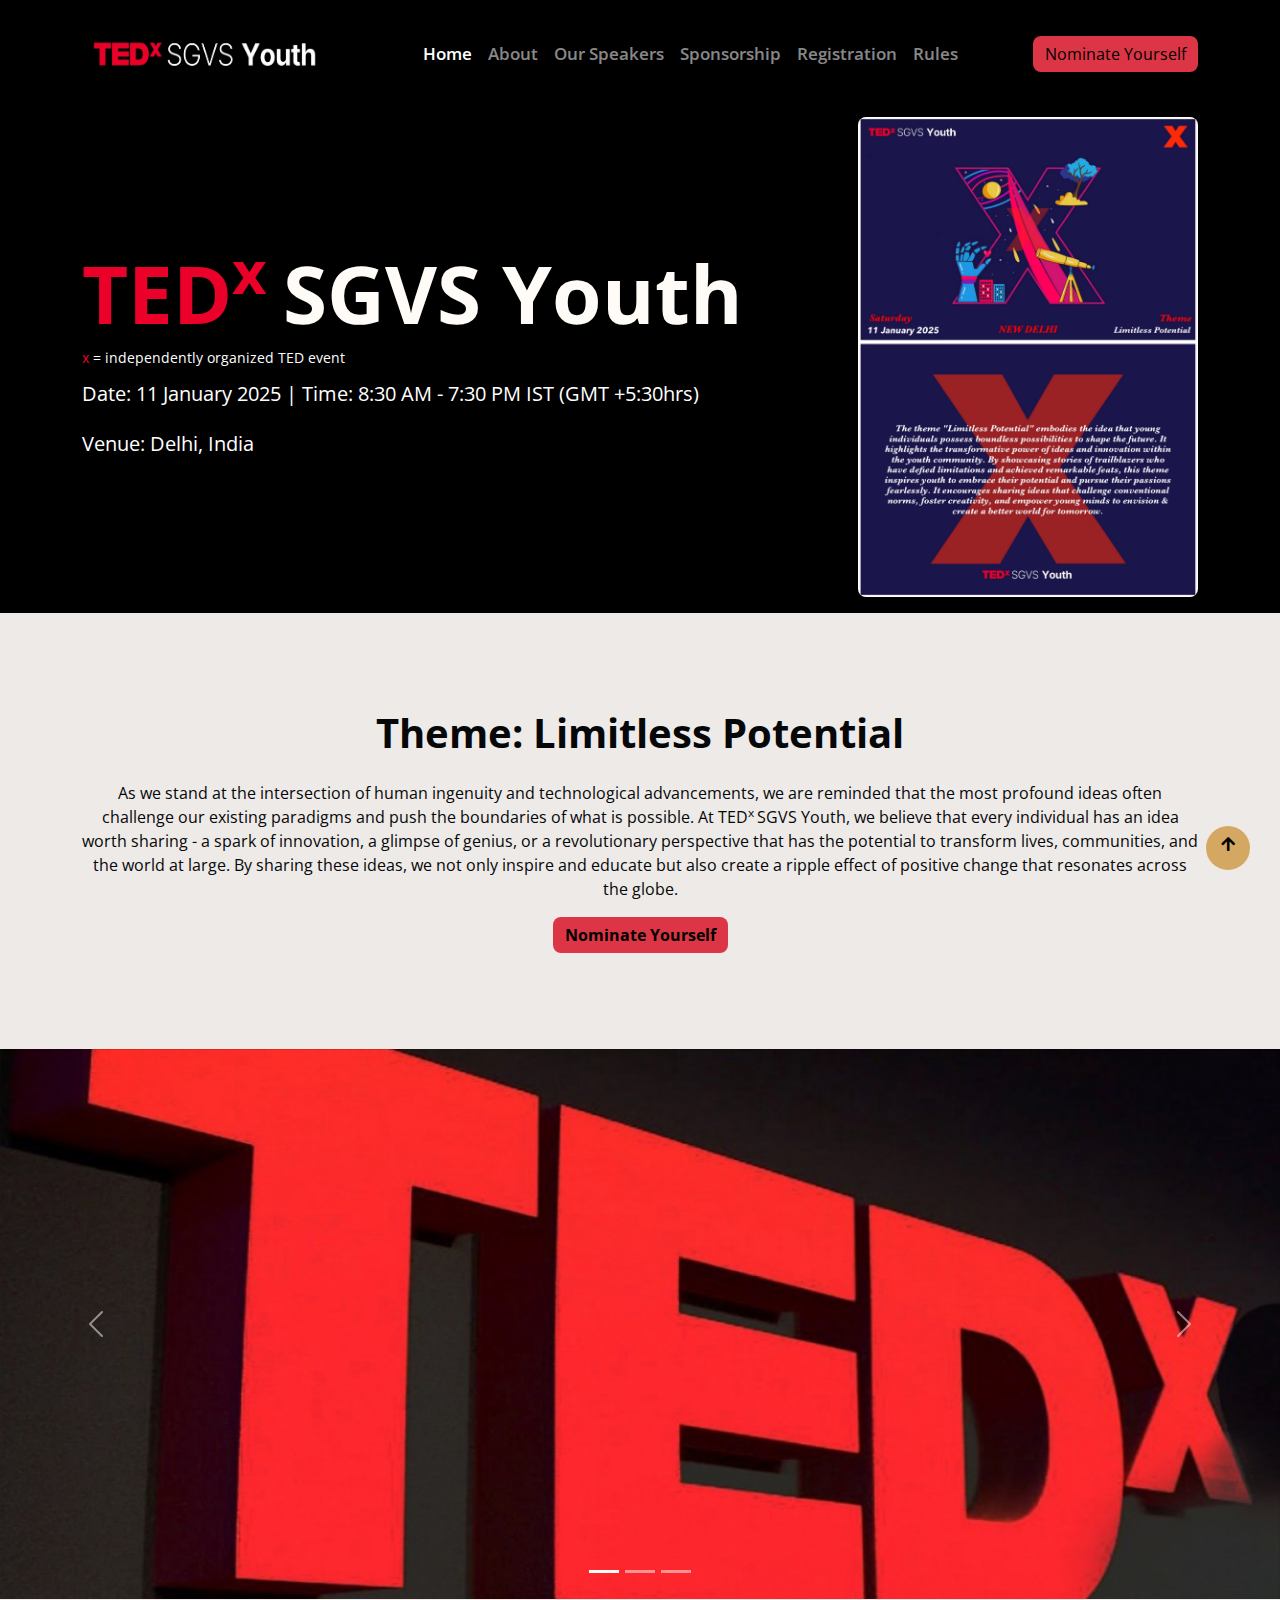
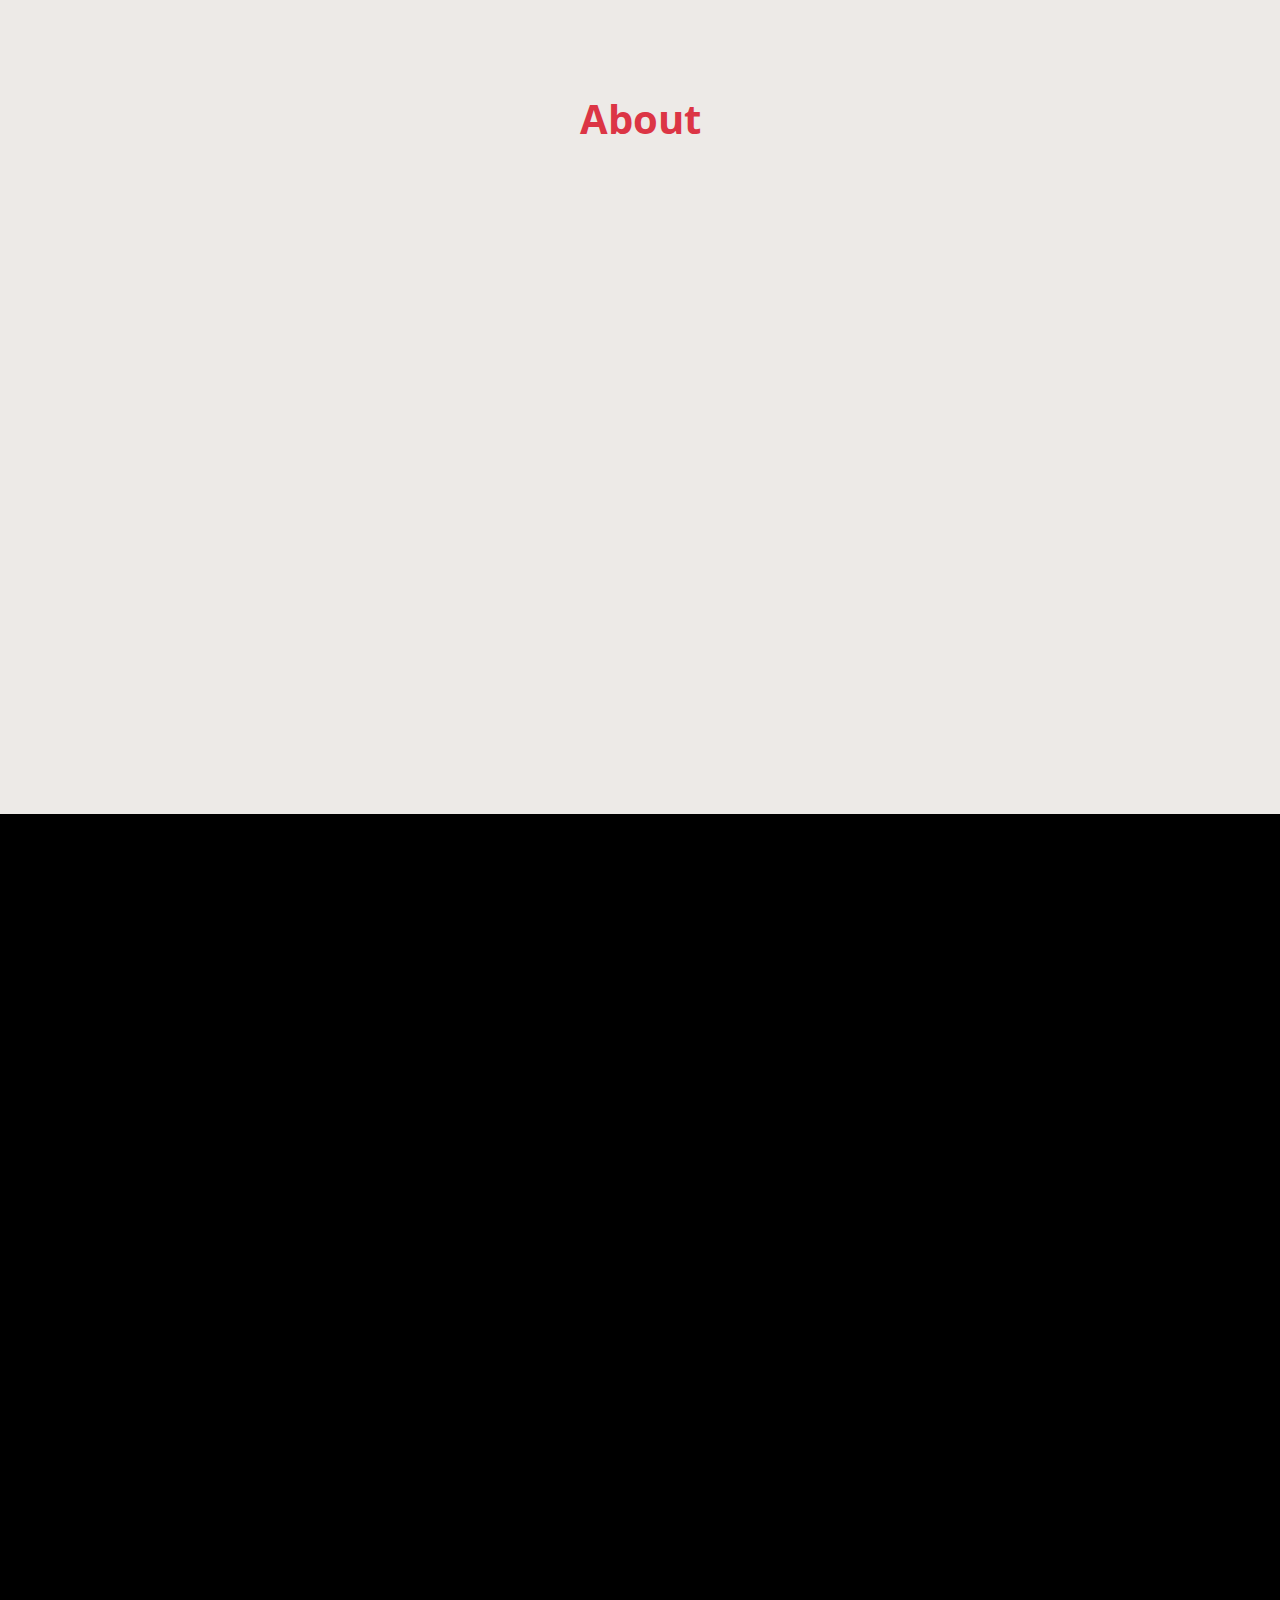
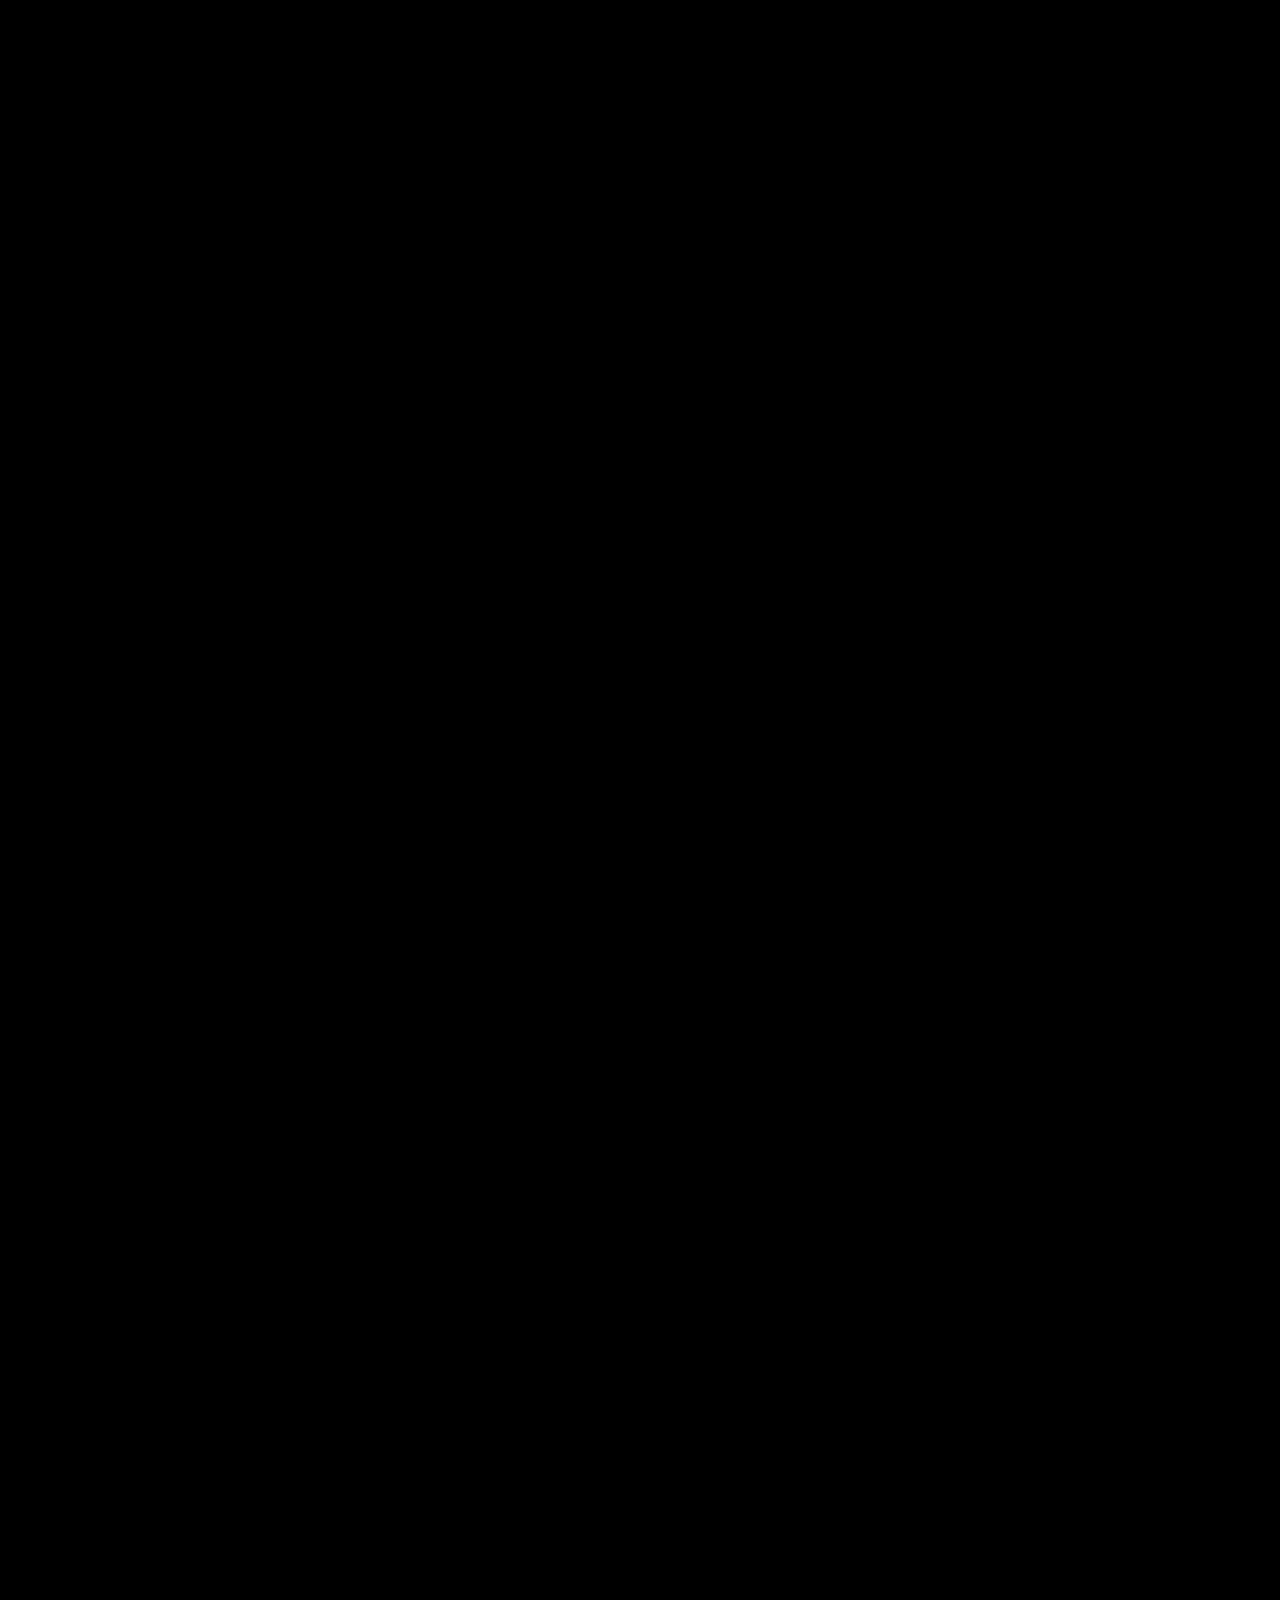
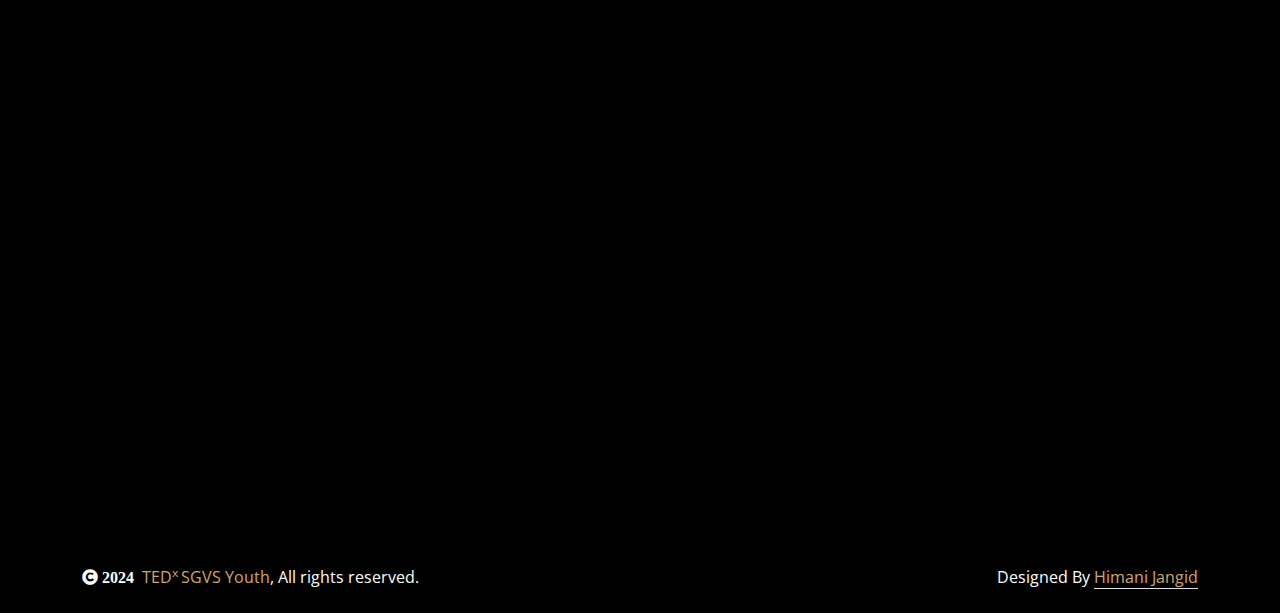
==== commit 982f2f16: "speakers added" ====
--- a/index.html
+++ b/index.html
@@ -279,153 +279,17 @@
           <!-- <h1 class="display-5 mb-5">you can write sum conten</h1> -->
         </div>
         <div class="row g-4">
-          <!-- <div class="col-lg-4 col-md-6 wow bounceInUp" data-wow-delay="0.1s">
-            <div class="team-item rounded">
-              <img
-                class="img-fluid rounded-top"
-                src="assets/images/heena.jpg"
-                alt=""
-              />
-              <div class="team-content text-center py-3 bg-dark rounded-bottom">
-                <h4 class="text-primary">Adv Heena Khurana Nagpal</h4>
-                <p class="text-white mb-0">POSH Trainer & Coach</p>
-              </div>
-            </div>
-          </div>
-          <div class="col-lg-4 col-md-6 wow bounceInUp" data-wow-delay="0.1s">
-            <div class="team-item rounded">
-              <img
-                class="img-fluid rounded-top"
-                src="assets/images/akshit.jpg"
-                alt=""
-              />
-              <div class="team-content text-center py-3 bg-dark rounded-bottom">
-                <h4 class="text-primary">Akshit Goel</h4>
-                <p class="text-white mb-0">CoFounder - The Natural Wash</p>
-              </div>
-            </div>
-          </div>
-          <div class="col-lg-4 col-md-6 wow bounceInUp" data-wow-delay="0.1s">
-            <div class="team-item rounded">
-              <img
-                class="img-fluid rounded-top"
-                src="assets/images/anil.jpg"
-                alt=""
-              />
-              <div class="team-content text-center py-3 bg-dark rounded-bottom">
-                <h4 class="text-primary">Anil Sood</h4>
-                <p class="text-white mb-0">Hony President SPCHETNA</p>
-              </div>
-            </div>
-          </div>
-          <div class="col-lg-4 col-md-6 wow bounceInUp" data-wow-delay="0.1s">
-            <div class="team-item rounded">
-              <img
-                class="img-fluid rounded-top"
-                src="assets/images/arindam.jpg"
-                alt=""
-              />
-              <div class="team-content text-center py-3 bg-dark rounded-bottom">
-                <h4 class="text-primary">Arindam Saha</h4>
-                <p class="text-white mb-0">Business Storytelling Coach</p>
-              </div>
-            </div>
-          </div>
-          <div class="col-lg-4 col-md-6 wow bounceInUp" data-wow-delay="0.3s">
-            <div class="team-item rounded">
-              <img
-                class="img-fluid rounded-top"
-                src="assets/images/avika.jpg"
-                alt=""
-              />
-              <div class="team-content text-center py-3 bg-dark rounded-bottom">
-                <h4 class="text-primary">Avika Jain</h4>
-                <p class="text-white mb-0">Wunderkind</p>
-              </div>
-            </div>
-          </div>
-          <div class="col-lg-4 col-md-6 wow bounceInUp" data-wow-delay="0.3s">
-            <div class="team-item rounded">
-              <img
-                class="img-fluid rounded-top"
-                src="assets/images/mukesh.jpg"
-                alt=""
-              />
-              <div class="team-content text-center py-3 bg-dark rounded-bottom">
-                <h4 class="text-primary">CA Mukesh Kumar Shukla</h4>
-                <p class="text-white mb-0">Chairman - Samadhan Group</p>
-              </div>
-            </div>
-          </div>
-          <div class="col-lg-4 col-md-6 wow bounceInUp" data-wow-delay="0.3s">
-            <div class="team-item rounded">
-              <img
-                class="img-fluid rounded-top"
-                src="assets/images/darsh.jpg"
-                alt=""
-              />
-              <div class="team-content text-center py-3 bg-dark rounded-bottom">
-                <h4 class="text-primary">Darsh Juneja</h4>
-                <p class="text-white mb-0">Prodigy</p>
-              </div>
-            </div>
-          </div>
           <div class="col-lg-4 col-md-6 wow bounceInUp" data-wow-delay="0.5s">
             <div class="team-item rounded">
               <img
                 class="img-fluid rounded-top"
-                src="assets/images/ati.jpg"
-                alt=""
-              />
-              <div class="team-content text-center py-3 bg-dark rounded-bottom">
-                <h4 class="text-primary">Dr Ati Priye</h4>
+                src="assets/images/sonal.jpg"
+                alt=""
+              />
+              <div class="team-content text-center py-3 bg-dark rounded-bottom">
+                <h4 class="text-primary">Sonal Mehta</h4>
                 <p class="text-white mb-0">
-                  CEO - Incubator - CGC Division of Research & Innovation
-                </p>
-              </div>
-            </div>
-          </div>
-          <div class="col-lg-4 col-md-6 wow bounceInUp" data-wow-delay="0.5s">
-            <div class="team-item rounded">
-              <img
-                class="img-fluid rounded-top"
-                src="assets/images/kanak.jpg"
-                alt=""
-              />
-              <div class="team-content text-center py-3 bg-dark rounded-bottom">
-                <h4 class="text-primary">Dr Kanak Soni</h4>
-                <p class="text-white mb-0">
-                  Yoga & Naturopathy Physician
-                </p>
-              </div>
-            </div>
-          </div>
-          <div class="col-lg-4 col-md-6 wow bounceInUp" data-wow-delay="0.5s">
-            <div class="team-item rounded">
-              <img
-                class="img-fluid rounded-top"
-                src="assets/images/mona.jpg"
-                alt=""
-              />
-              <div class="team-content text-center py-3 bg-dark rounded-bottom">
-                <h4 class="text-primary">Dr Mona Lisa Bal</h4>
-                <p class="text-white mb-0">
-                  Chairperson - KIIT International School Bhubaneswar
-                </p>
-              </div>
-            </div>
-          </div>
-          <div class="col-lg-4 col-md-6 wow bounceInUp" data-wow-delay="0.5s">
-            <div class="team-item rounded">
-              <img
-                class="img-fluid rounded-top"
-                src="assets/images/piyali.jpg"
-                alt=""
-              />
-              <div class="team-content text-center py-3 bg-dark rounded-bottom">
-                <h4 class="text-primary">Dr Piyali Chatterjee</h4>
-                <p class="text-white mb-0">
-                  Founder & CEO - GlamPetz
+                  Senior Vice President
                 </p>
               </div>
             </div>
@@ -449,59 +313,66 @@
             <div class="team-item rounded">
               <img
                 class="img-fluid rounded-top"
-                src="assets/images/meenu.jpg"
-                alt=""
-              />
-              <div class="team-content text-center py-3 bg-dark rounded-bottom">
-                <h4 class="text-primary">Dr. Meenu Goyal</h4>
+                src="assets/images/vineet.jpg"
+                alt=""
+              />
+              <div class="team-content text-center py-3 bg-dark rounded-bottom">
+                <h4 class="text-primary">Vineet Singh Galhotra</h4>
                 <p class="text-white mb-0">
-                  Founder - Embrace Life Learnings
+                  Writer
                 </p>
               </div>
             </div>
           </div>
-          <div class="col-lg-4 col-md-6 wow bounceInUp" data-wow-delay="0.5s">
-            <div class="team-item rounded">
-              <img
-                class="img-fluid rounded-top"
-                src="assets/images/vivek.jpg"
-                alt=""
-              />
-              <div class="team-content text-center py-3 bg-dark rounded-bottom">
-                <h4 class="text-primary">Dr.Vivek Kumar Pathak</h4>
-                <p class="text-white mb-0">
-                  ENT Surgeon & Founder - Doxtreat Healthcare Pvt Ltd
-                </p>
-              </div>
-            </div>
-          </div>
-          <div class="col-lg-4 col-md-6 wow bounceInUp" data-wow-delay="0.5s">
-            <div class="team-item rounded">
-              <img
-                class="img-fluid rounded-top"
-                src="assets/images/gitanjali.jpg"
-                alt=""
-              />
-              <div class="team-content text-center py-3 bg-dark rounded-bottom">
-                <h4 class="text-primary">Gitanjali Kapoor</h4>
-                <p class="text-white mb-0">
-                  Partner at Kapoor And Company (Law Firm) and Mediator (DDRS)
-                </p>
-              </div>
-            </div>
-          </div>
-          <div class="col-lg-4 col-md-6 wow bounceInUp" data-wow-delay="0.5s">
-            <div class="team-item rounded">
-              <img
-                class="img-fluid rounded-top"
-                src="assets/images/harsh.jpg"
-                alt=""
-              />
-              <div class="team-content text-center py-3 bg-dark rounded-bottom">
-                <h4 class="text-primary">Harsh Vijay</h4>
-                <p class="text-white mb-0">
-                  Co-Founder & CEO at Brucira
-                </p>
+          <div class="col-lg-4 col-md-6 wow bounceInUp" data-wow-delay="0.1s">
+            <div class="team-item rounded">
+              <img
+                class="img-fluid rounded-top"
+                src="assets/images/anil.jpg"
+                alt=""
+              />
+              <div class="team-content text-center py-3 bg-dark rounded-bottom">
+                <h4 class="text-primary">Anil Sood</h4>
+                <p class="text-white mb-0">Hony President SPCHETNA</p>
+              </div>
+            </div>
+          </div>
+          <div class="col-lg-4 col-md-6 wow bounceInUp" data-wow-delay="0.3s">
+            <div class="team-item rounded">
+              <img
+                class="img-fluid rounded-top"
+                src="assets/images/avika.jpg"
+                alt=""
+              />
+              <div class="team-content text-center py-3 bg-dark rounded-bottom">
+                <h4 class="text-primary">Avika Jain</h4>
+                <p class="text-white mb-0">Wunderkind</p>
+              </div>
+            </div>
+          </div>
+          <div class="col-lg-4 col-md-6 wow bounceInUp" data-wow-delay="0.3s">
+            <div class="team-item rounded">
+              <img
+                class="img-fluid rounded-top"
+                src="assets/images/mukesh.jpg"
+                alt=""
+              />
+              <div class="team-content text-center py-3 bg-dark rounded-bottom">
+                <h4 class="text-primary">CA Mukesh Kumar Shukla</h4>
+                <p class="text-white mb-0">Chairman - Samadhan Group</p>
+              </div>
+            </div>
+          </div>
+          <div class="col-lg-4 col-md-6 wow bounceInUp" data-wow-delay="0.3s">
+            <div class="team-item rounded">
+              <img
+                class="img-fluid rounded-top"
+                src="assets/images/darsh.jpg"
+                alt=""
+              />
+              <div class="team-content text-center py-3 bg-dark rounded-bottom">
+                <h4 class="text-primary">Darsh Juneja</h4>
+                <p class="text-white mb-0">Prodigy</p>
               </div>
             </div>
           </div>
@@ -520,233 +391,6 @@
               </div>
             </div>
           </div>
-          <div class="col-lg-4 col-md-6 wow bounceInUp" data-wow-delay="0.5s">
-            <div class="team-item rounded">
-              <img
-                class="img-fluid rounded-top"
-                src="assets/images/mayank.jpg"
-                alt=""
-              />
-              <div class="team-content text-center py-3 bg-dark rounded-bottom">
-                <h4 class="text-primary">Mayank Arya</h4>
-                <p class="text-white mb-0">
-                  Cofounder - Yes Madam
-                </p>
-              </div>
-            </div>
-          </div>
-          <div class="col-lg-4 col-md-6 wow bounceInUp" data-wow-delay="0.5s">
-            <div class="team-item rounded">
-              <img
-                class="img-fluid rounded-top"
-                src="assets/images/mehul.jpg"
-                alt=""
-              />
-              <div class="team-content text-center py-3 bg-dark rounded-bottom">
-                <h4 class="text-primary">Mehul Panchal</h4>
-                <p class="text-white mb-0">
-                  Chairman & Managing Director - Filter Concept Pvt Ltd
-                </p>
-              </div>
-            </div>
-          </div>
-          <div class="col-lg-4 col-md-6 wow bounceInUp" data-wow-delay="0.5s">
-            <div class="team-item rounded">
-              <img
-                class="img-fluid rounded-top"
-                src="assets/images/mohamed.jpg"
-                alt=""
-              />
-              <div class="team-content text-center py-3 bg-dark rounded-bottom">
-                <h4 class="text-primary">Mohamed Athar Parveez Ahamed</h4>
-                <p class="text-white mb-0">
-                  CMD - Hillmark Infra, Athar Global Enterprises
-                </p>
-              </div>
-            </div>
-          </div>
-          <div class="col-lg-4 col-md-6 wow bounceInUp" data-wow-delay="0.5s">
-            <div class="team-item rounded">
-              <img
-                class="img-fluid rounded-top"
-                src="assets/images/nidhi.jpg"
-                alt=""
-              />
-              <div class="team-content text-center py-3 bg-dark rounded-bottom">
-                <h4 class="text-primary">Nidhi Jain</h4>
-                <p class="text-white mb-0">
-                  CEO & Founder - German Gyan , German Trainer, Lifestyle Influencer
-                </p>
-              </div>
-            </div>
-          </div>
-          <div class="col-lg-4 col-md-6 wow bounceInUp" data-wow-delay="0.5s">
-            <div class="team-item rounded">
-              <img
-                class="img-fluid rounded-top"
-                src="assets/images/nikhil.jpg"
-                alt=""
-              />
-              <div class="team-content text-center py-3 bg-dark rounded-bottom">
-                <h4 class="text-primary">Nikhil Desai</h4>
-                <p class="text-white mb-0">
-                  Founder - The Centre For Excellence
-                </p>
-              </div>
-            </div>
-          </div>
-          <div class="col-lg-4 col-md-6 wow bounceInUp" data-wow-delay="0.5s">
-            <div class="team-item rounded">
-              <img
-                class="img-fluid rounded-top"
-                src="assets/images/parin.jpg"
-                alt=""
-              />
-              <div class="team-content text-center py-3 bg-dark rounded-bottom">
-                <h4 class="text-primary">Prof. Dr. Parin Somani, London</h4>
-                <p class="text-white mb-0">
-                  CEO & Director - London Organisation of Skills Development
-                </p>
-              </div>
-            </div>
-          </div>
-          <div class="col-lg-4 col-md-6 wow bounceInUp" data-wow-delay="0.5s">
-            <div class="team-item rounded">
-              <img
-                class="img-fluid rounded-top"
-                src="assets/images/rishi.jpg"
-                alt=""
-              />
-              <div class="team-content text-center py-3 bg-dark rounded-bottom">
-                <h4 class="text-primary">Rishi Mehta</h4>
-                <p class="text-white mb-0">
-                  President & CEO - WAISL
-                </p>
-              </div>
-            </div>
-          </div>
-          <div class="col-lg-4 col-md-6 wow bounceInUp" data-wow-delay="0.5s">
-            <div class="team-item rounded">
-              <img
-                class="img-fluid rounded-top"
-                src="assets/images/rohan.jpg"
-                alt=""
-              />
-              <div class="team-content text-center py-3 bg-dark rounded-bottom">
-                <h4 class="text-primary">Rohan Shah</h4>
-                <p class="text-white mb-0">
-                  CEO - Flowtech Measuring Instruments Pvt. Ltd.
-                </p>
-              </div>
-            </div>
-          </div>
-          <div class="col-lg-4 col-md-6 wow bounceInUp" data-wow-delay="0.5s">
-            <div class="team-item rounded">
-              <img
-                class="img-fluid rounded-top"
-                src="assets/images/sonal.jpg"
-                alt=""
-              />
-              <div class="team-content text-center py-3 bg-dark rounded-bottom">
-                <h4 class="text-primary">Sonal Mehta</h4>
-                <p class="text-white mb-0">
-                  Senior Vice President
-                </p>
-              </div>
-            </div>
-          </div>
-          <div class="col-lg-4 col-md-6 wow bounceInUp" data-wow-delay="0.5s">
-            <div class="team-item rounded">
-              <img
-                class="img-fluid rounded-top"
-                src="assets/images/urvashi.jpg"
-                alt=""
-              />
-              <div class="team-content text-center py-3 bg-dark rounded-bottom">
-                <h4 class="text-primary">Urvashi M Dooshi</h4>
-                <p class="text-white mb-0">
-                  Founder - Nextnex Intellect Expert Solutions
-                </p>
-              </div>
-            </div>
-          </div>
-          <div class="col-lg-4 col-md-6 wow bounceInUp" data-wow-delay="0.5s">
-            <div class="team-item rounded">
-              <img
-                class="img-fluid rounded-top"
-                src="assets/images/uttam.jpg"
-                alt=""
-              />
-              <div class="team-content text-center py-3 bg-dark rounded-bottom">
-                <h4 class="text-primary">Uttam Tiwari</h4>
-                <p class="text-white mb-0">
-                  Educational Entrepreneur
-                </p>
-              </div>
-            </div>
-          </div>
-          <div class="col-lg-4 col-md-6 wow bounceInUp" data-wow-delay="0.5s">
-            <div class="team-item rounded">
-              <img
-                class="img-fluid rounded-top"
-                src="assets/images/vineet.jpg"
-                alt=""
-              />
-              <div class="team-content text-center py-3 bg-dark rounded-bottom">
-                <h4 class="text-primary">Vineet Singh Galhotra</h4>
-                <p class="text-white mb-0">
-                  Writer
-                </p>
-              </div>
-            </div>
-          </div>
-          <div class="col-lg-4 col-md-6 wow bounceInUp" data-wow-delay="0.5s">
-            <div class="team-item rounded">
-              <img
-                class="img-fluid rounded-top"
-                src="assets/images/yashika.jpg"
-                alt=""
-              />
-              <div class="team-content text-center py-3 bg-dark rounded-bottom">
-                <h4 class="text-primary">Yashika Arora</h4>
-                <p class="text-white mb-0">
-                  Published Author & Sports Enthusiast
-                </p>
-              </div>
-            </div>
-          </div>
-          <div class="col-lg-4 col-md-6 wow bounceInUp" data-wow-delay="0.5s">
-            <div class="team-item rounded">
-              <img
-                class="img-fluid rounded-top"
-                src="assets/images/priya.jpg"
-                alt=""
-              />
-              <div class="team-content text-center py-3 bg-dark rounded-bottom">
-                <h4 class="text-primary">Priya Grover
-                </h4>
-                <p class="text-white mb-0">
-                  Founder - YogPriya
-                </p>
-              </div>
-            </div>
-          </div>
-          <div class="col-lg-4 col-md-6 wow bounceInUp" data-wow-delay="0.5s">
-            <div class="team-item rounded">
-              <img
-                class="img-fluid rounded-top"
-                src="assets/images/raghav.jpg"
-                alt=""
-              />
-              <div class="team-content text-center py-3 bg-dark rounded-bottom">
-                <h4 class="text-primary">Raghav Mishra
-                </h4>
-                <p class="text-white mb-0">
-                  Cofounder - Propshop
-                </p>
-              </div>
-            </div>
-          </div> -->
           <div class="col-lg-4 col-md-6 wow bounceInUp" data-wow-delay="0.7s">
             <div class="team-item rounded">
               <img
@@ -840,7 +484,7 @@
                   style="background-color: #edeae7;"
                 ></textarea>
                 <button
-                  class="w-100 btn btn-primary form-control p-3 border-primary bg-danger rounded-pill"
+                  class="w-100 btn btn-primary form-control p-3 border-primary bg-danger rounded-pill"a
                   type="submit"
                 >
                   Submit Now
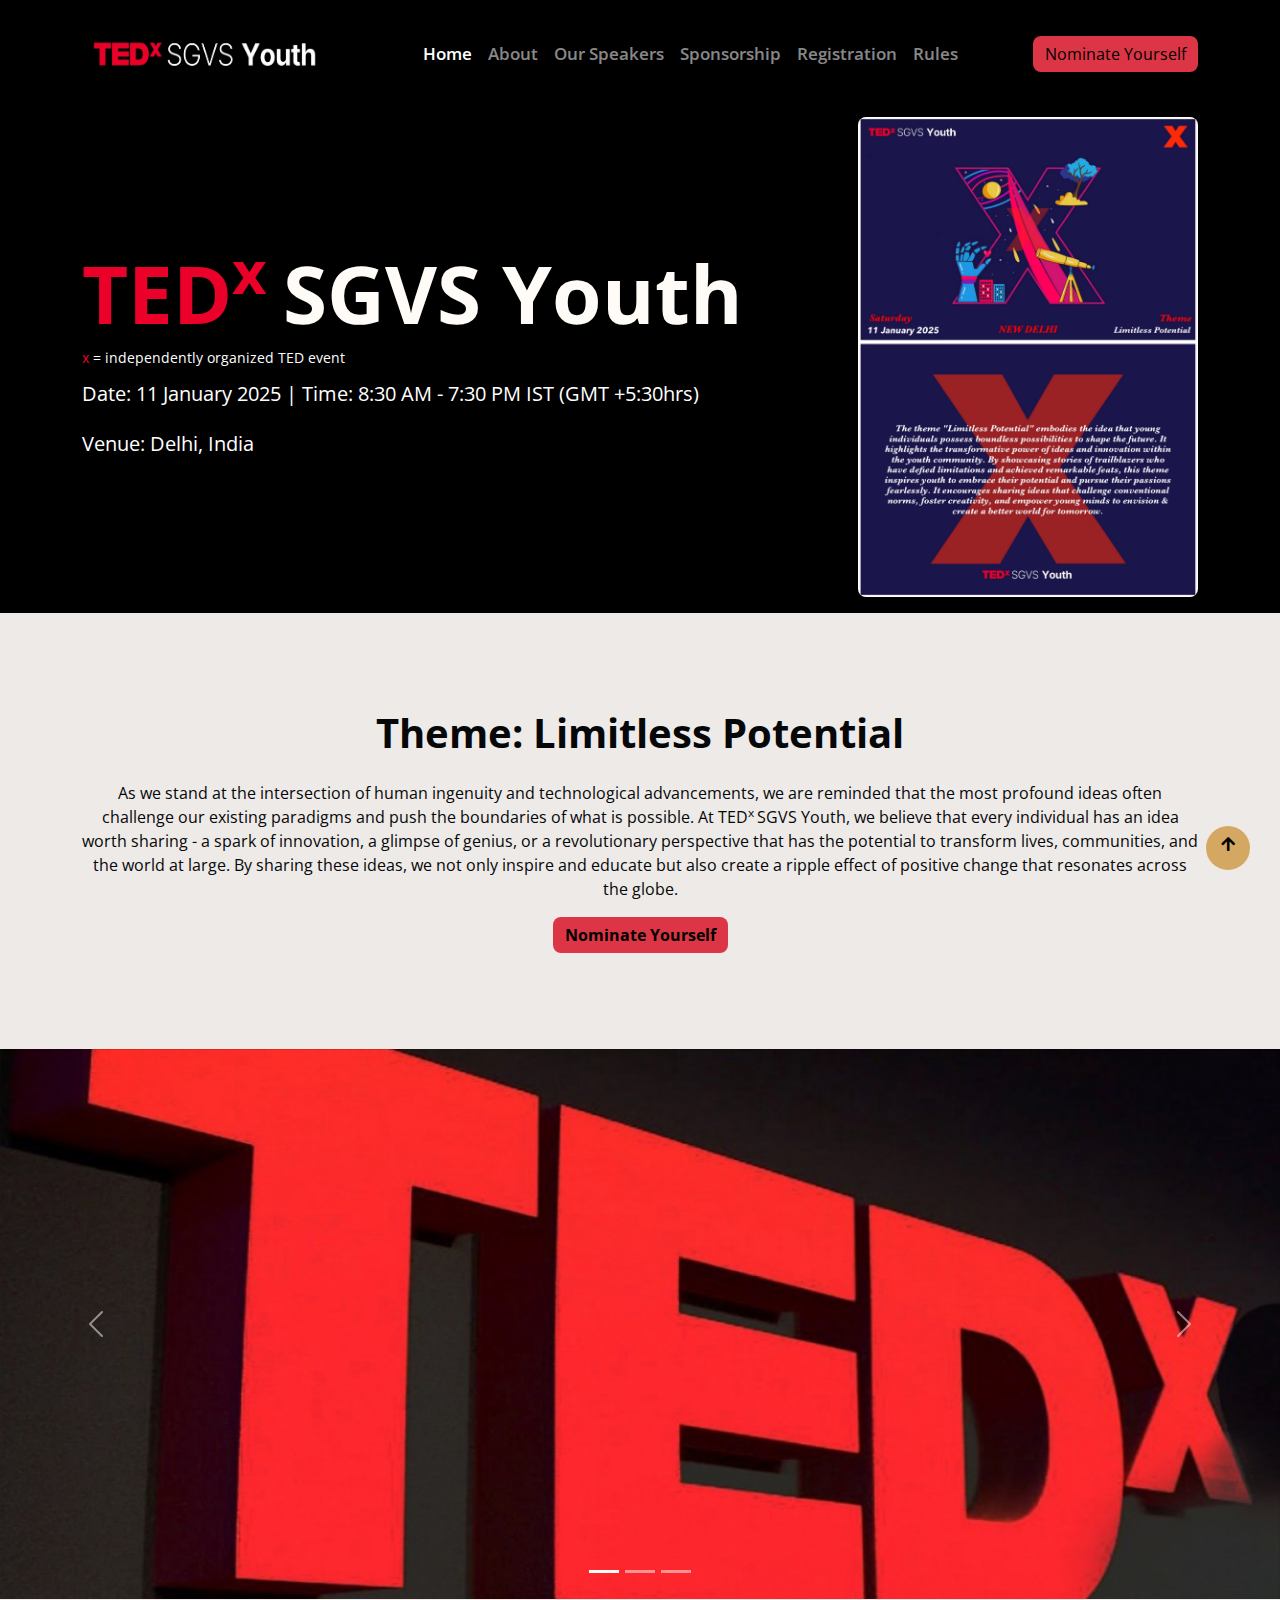
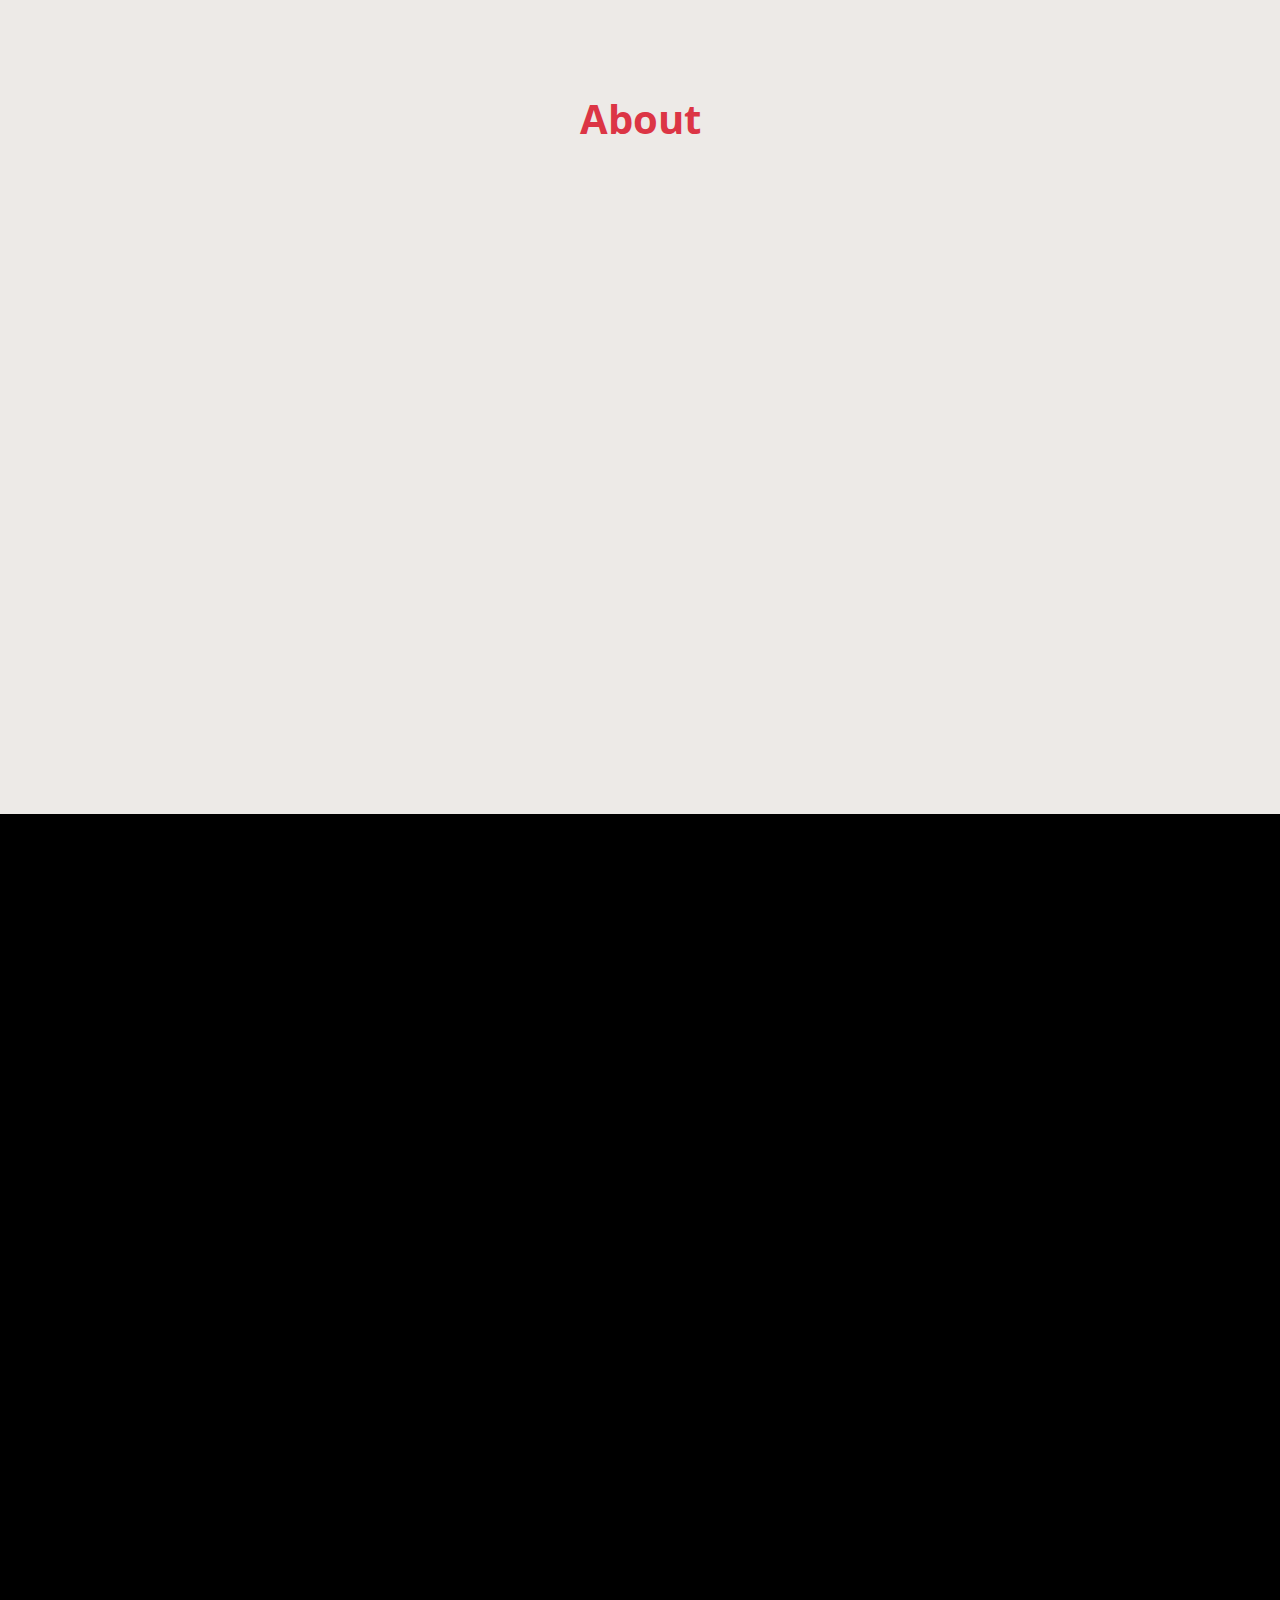
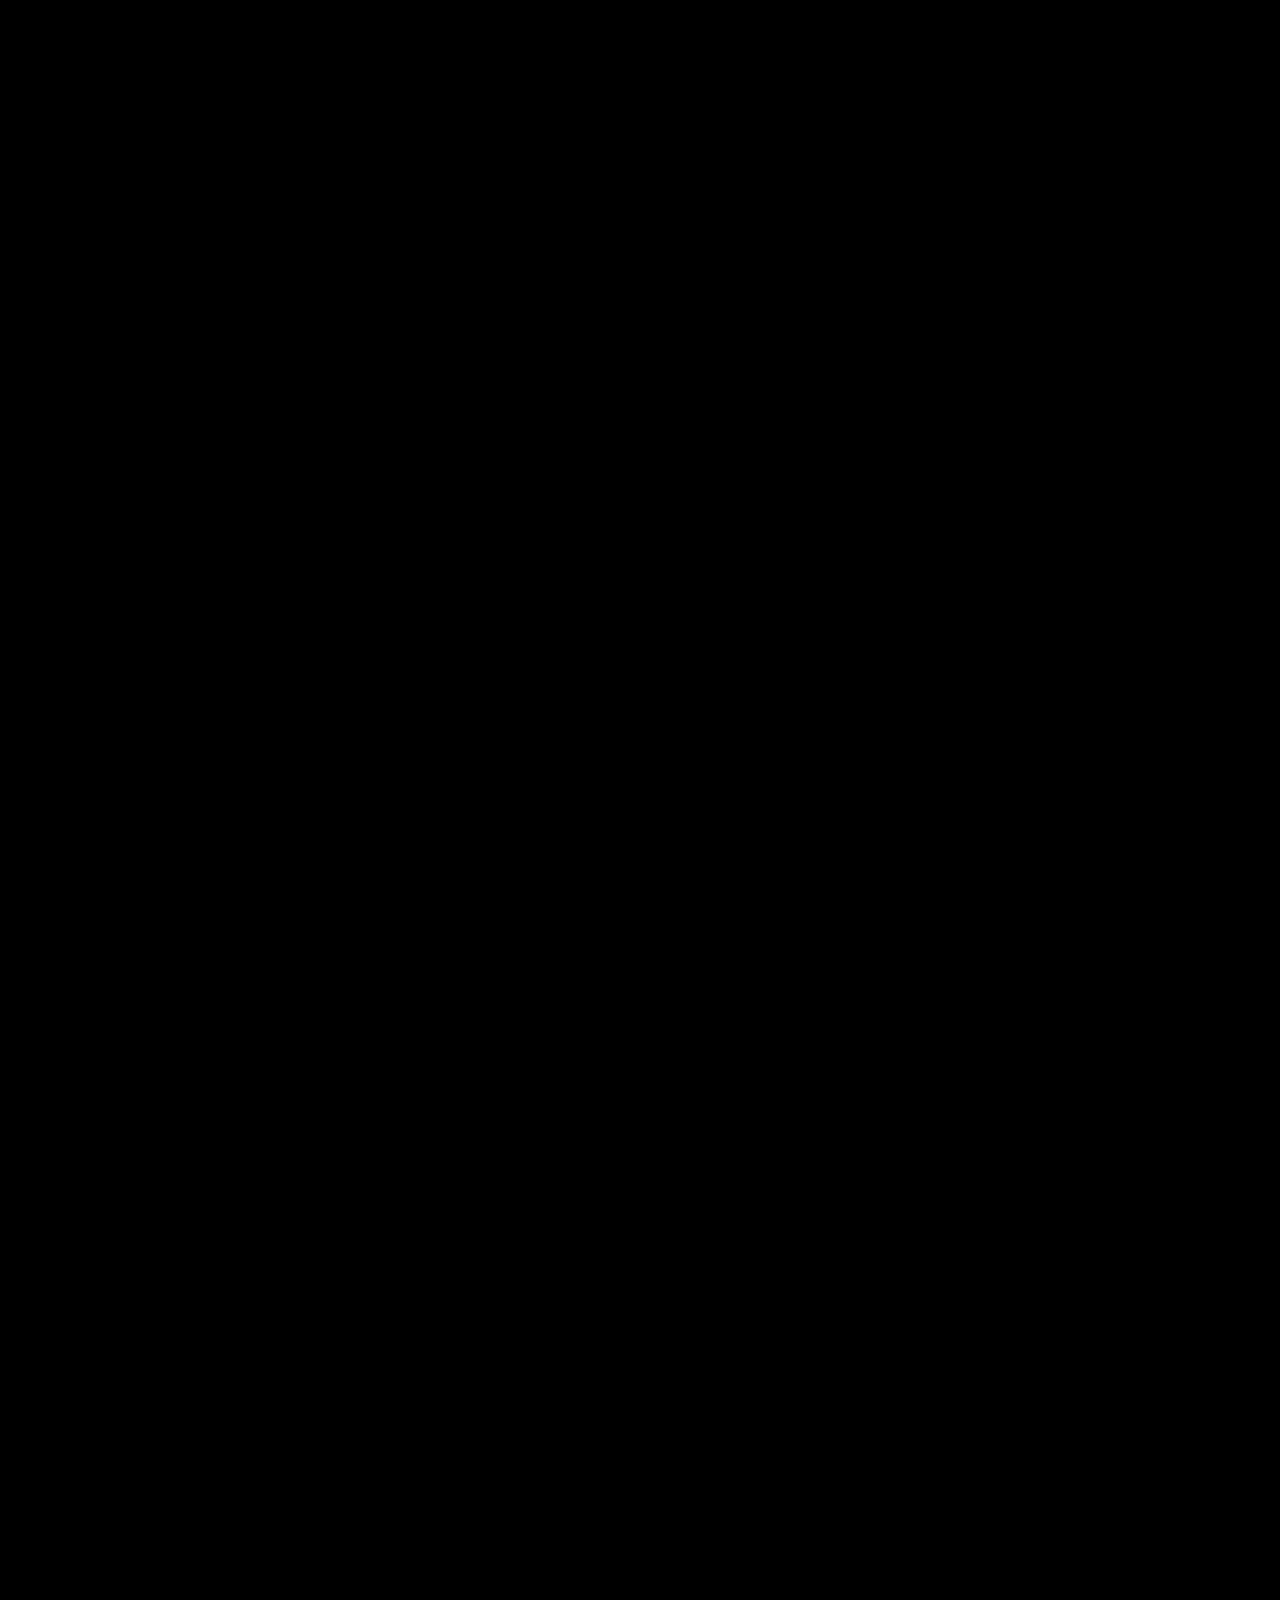
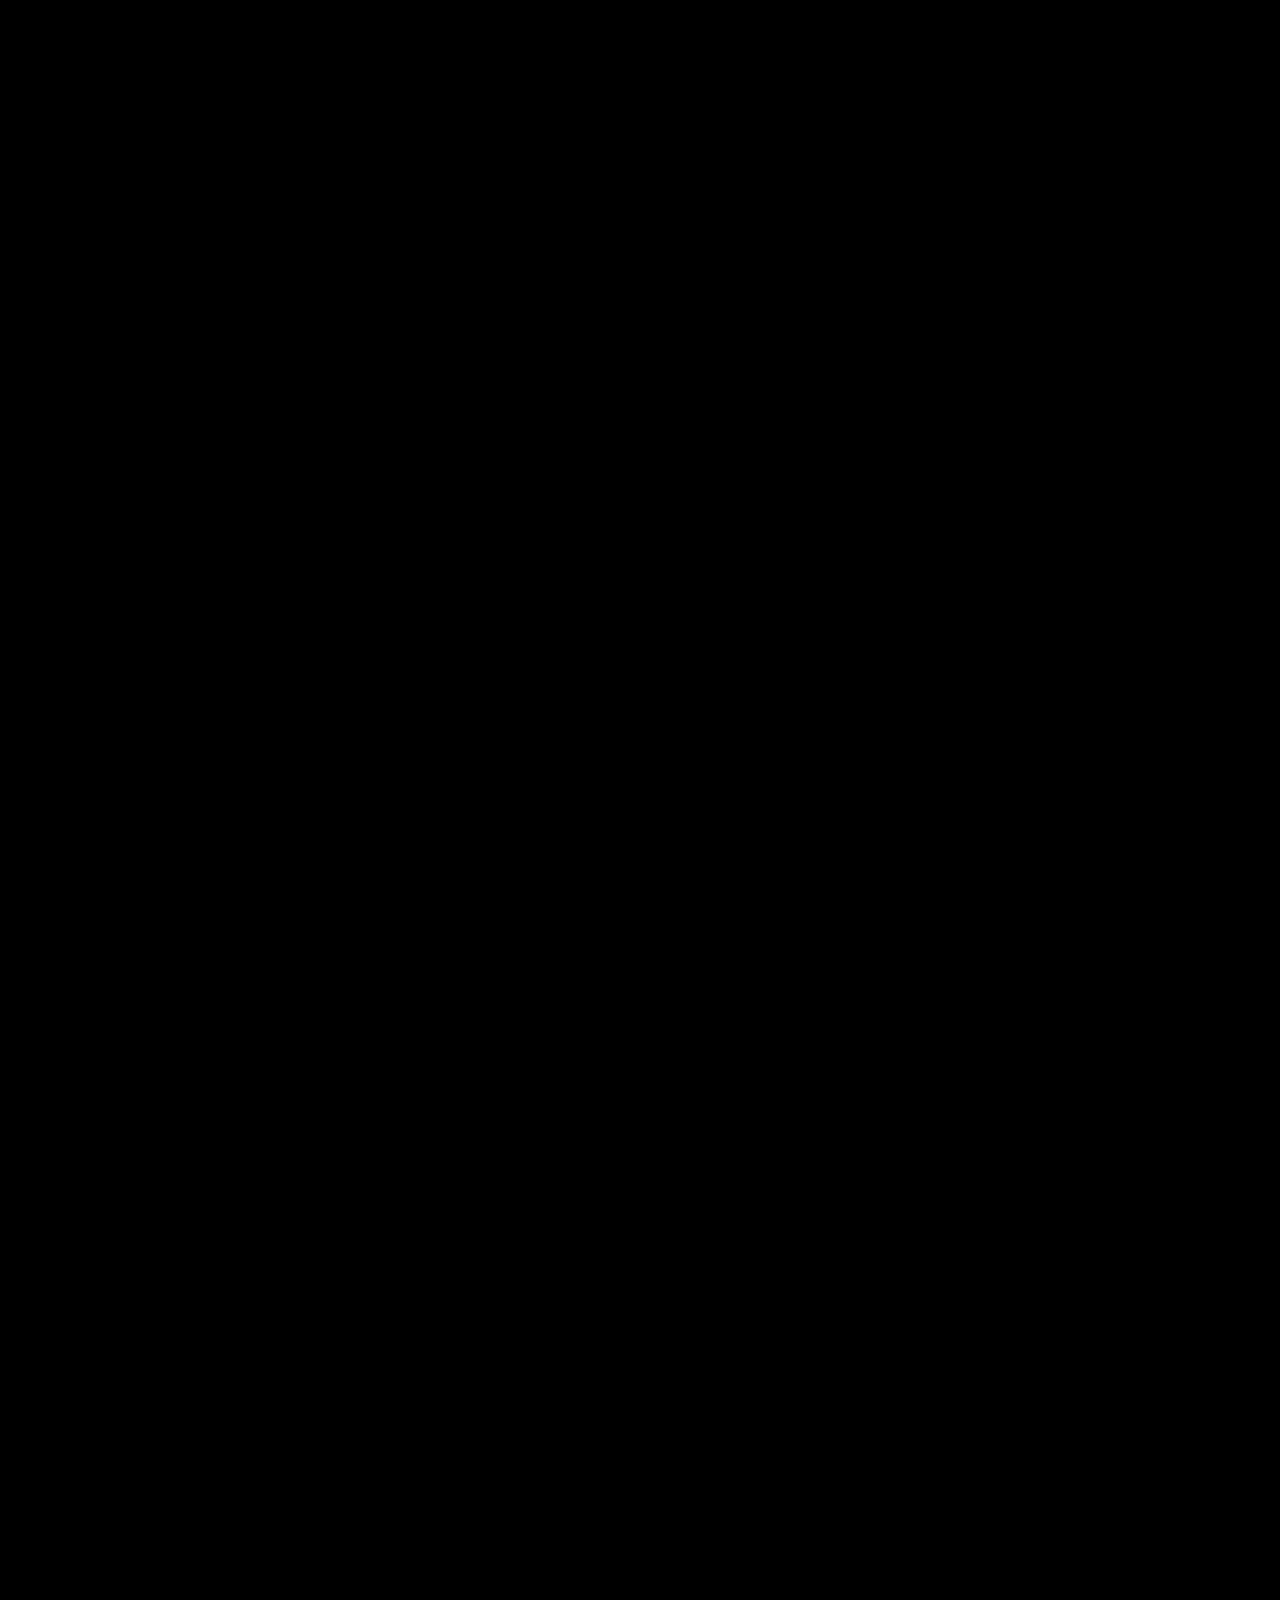
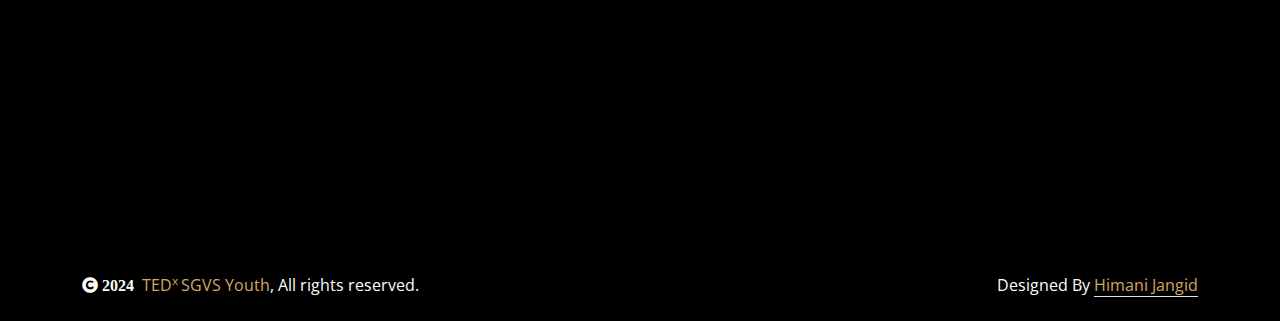
==== commit 0bc5a958: "new speakers added" ====
--- a/index.html
+++ b/index.html
@@ -304,7 +304,7 @@
               <div class="team-content text-center py-3 bg-dark rounded-bottom">
                 <h4 class="text-primary">Dr. Manjari Priya Gupta</h4>
                 <p class="text-white mb-0">
-                  Director FinTech
+                  Director FinTech Company
                 </p>
               </div>
             </div>
@@ -387,6 +387,81 @@
                 <h4 class="text-primary">Maj Gen Balraj Mehta</h4>
                 <p class="text-white mb-0">
                   Sena Medal | Director - Sai Kiran Institute of Vedic Sciences
+                </p>
+              </div>
+            </div>
+          </div>
+          <div class="col-lg-4 col-md-6 wow bounceInUp" data-wow-delay="0.5s">
+            <div class="team-item rounded">
+              <img
+                class="img-fluid rounded-top"
+                src="assets/images/kanika.jpeg"
+                alt=""
+              />
+              <div class="team-content text-center py-3 bg-dark rounded-bottom">
+                <h4 class="text-primary">Ms. Kanika Chawla</h4>
+                <p class="text-white mb-0">
+                  Founder & Director - The Popscicles Early Learning
+                </p>
+              </div>
+            </div>
+          </div>
+          <div class="col-lg-4 col-md-6 wow bounceInUp" data-wow-delay="0.5s">
+            <div class="team-item rounded">
+              <img
+                class="img-fluid rounded-top"
+                src="assets/images/Sonia.jpeg"
+                alt=""
+              />
+              <div class="team-content text-center py-3 bg-dark rounded-bottom">
+                <h4 class="text-primary">Ms. Sonia Johny Joseph</h4>
+                <p class="text-white mb-0">
+                  Business Coach - Ideal Jobs Employment Inc.
+                </p>
+              </div>
+            </div>
+          </div>
+          <div class="col-lg-4 col-md-6 wow bounceInUp" data-wow-delay="0.5s">
+            <div class="team-item rounded">
+              <img
+                class="img-fluid rounded-top"
+                src="assets/images/samiksha.jpeg"
+                alt=""
+              />
+              <div class="team-content text-center py-3 bg-dark rounded-bottom">
+                <h4 class="text-primary">Dr. Samiksha Borele</h4>
+                <p class="text-white mb-0">
+                  President - Borele World
+                </p>
+              </div>
+            </div>
+          </div>
+          <div class="col-lg-4 col-md-6 wow bounceInUp" data-wow-delay="0.5s">
+            <div class="team-item rounded">
+              <img
+                class="img-fluid rounded-top"
+                src="assets/images/jyothsna.jpeg"
+                alt=""
+              />
+              <div class="team-content text-center py-3 bg-dark rounded-bottom">
+                <h4 class="text-primary">Dr. A. Jyothsna Rao</h4>
+                <p class="text-white mb-0">
+                  Principal - Evergreen Olives School
+                </p>
+              </div>
+            </div>
+          </div>
+          <div class="col-lg-4 col-md-6 wow bounceInUp" data-wow-delay="0.5s">
+            <div class="team-item rounded">
+              <img
+                class="img-fluid rounded-top"
+                src="assets/images/rajan.jpeg"
+                alt=""
+              />
+              <div class="team-content text-center py-3 bg-dark rounded-bottom">
+                <h4 class="text-primary">Mr. Rajan Arora</h4>
+                <p class="text-white mb-0">
+                  Director & CEO - ASOP Limited
                 </p>
               </div>
             </div>
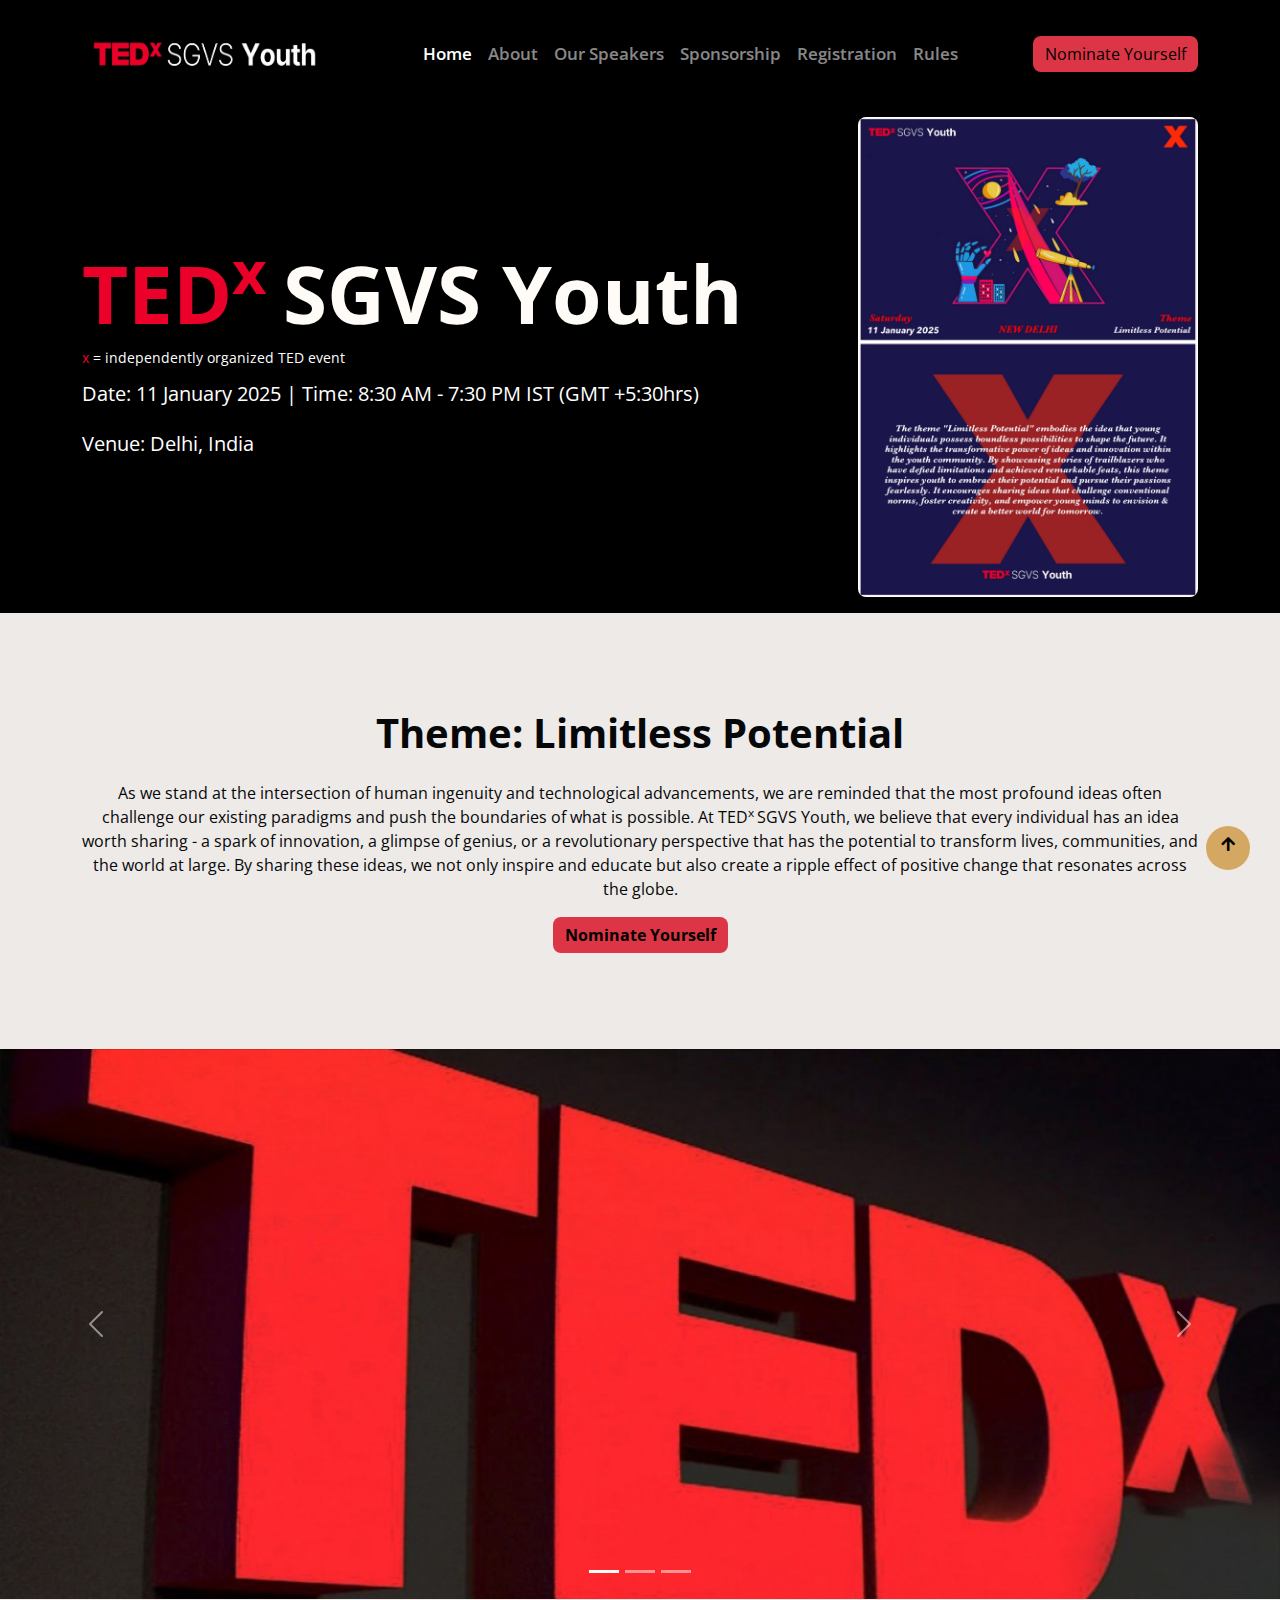
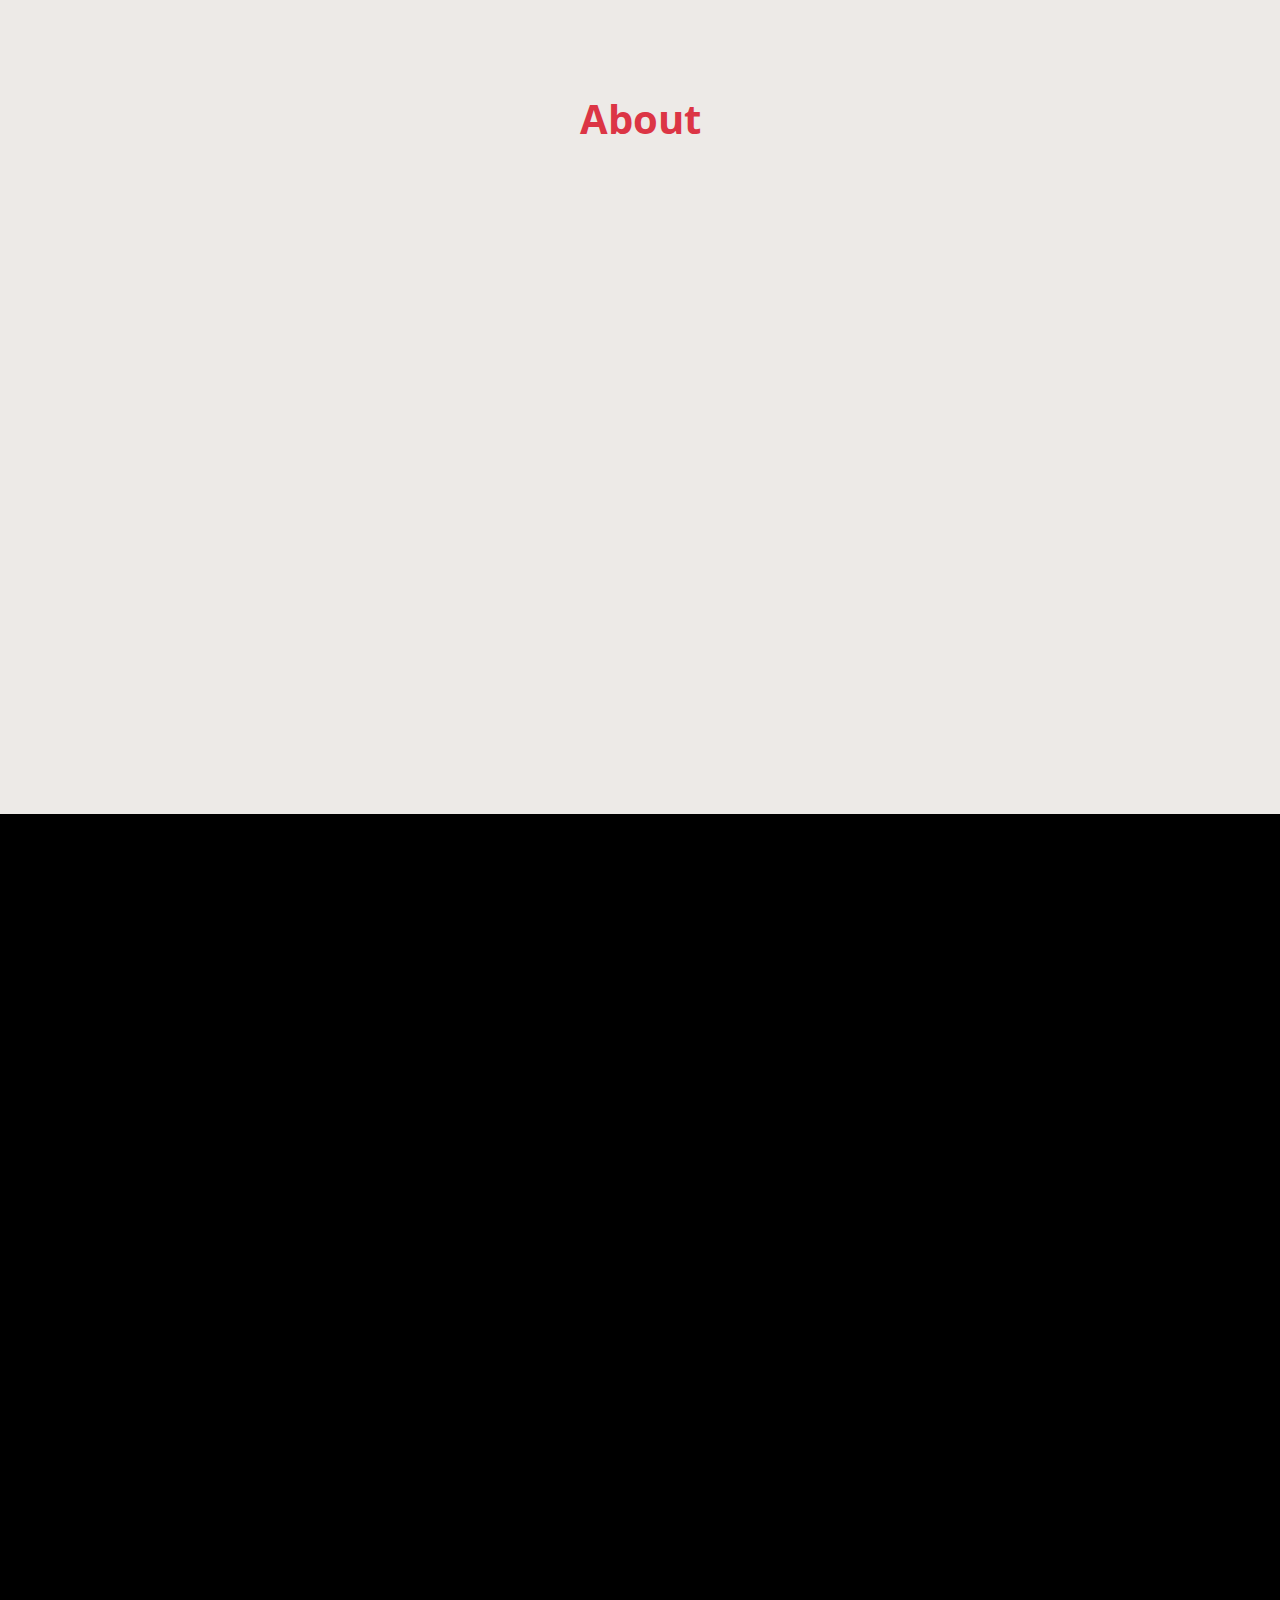
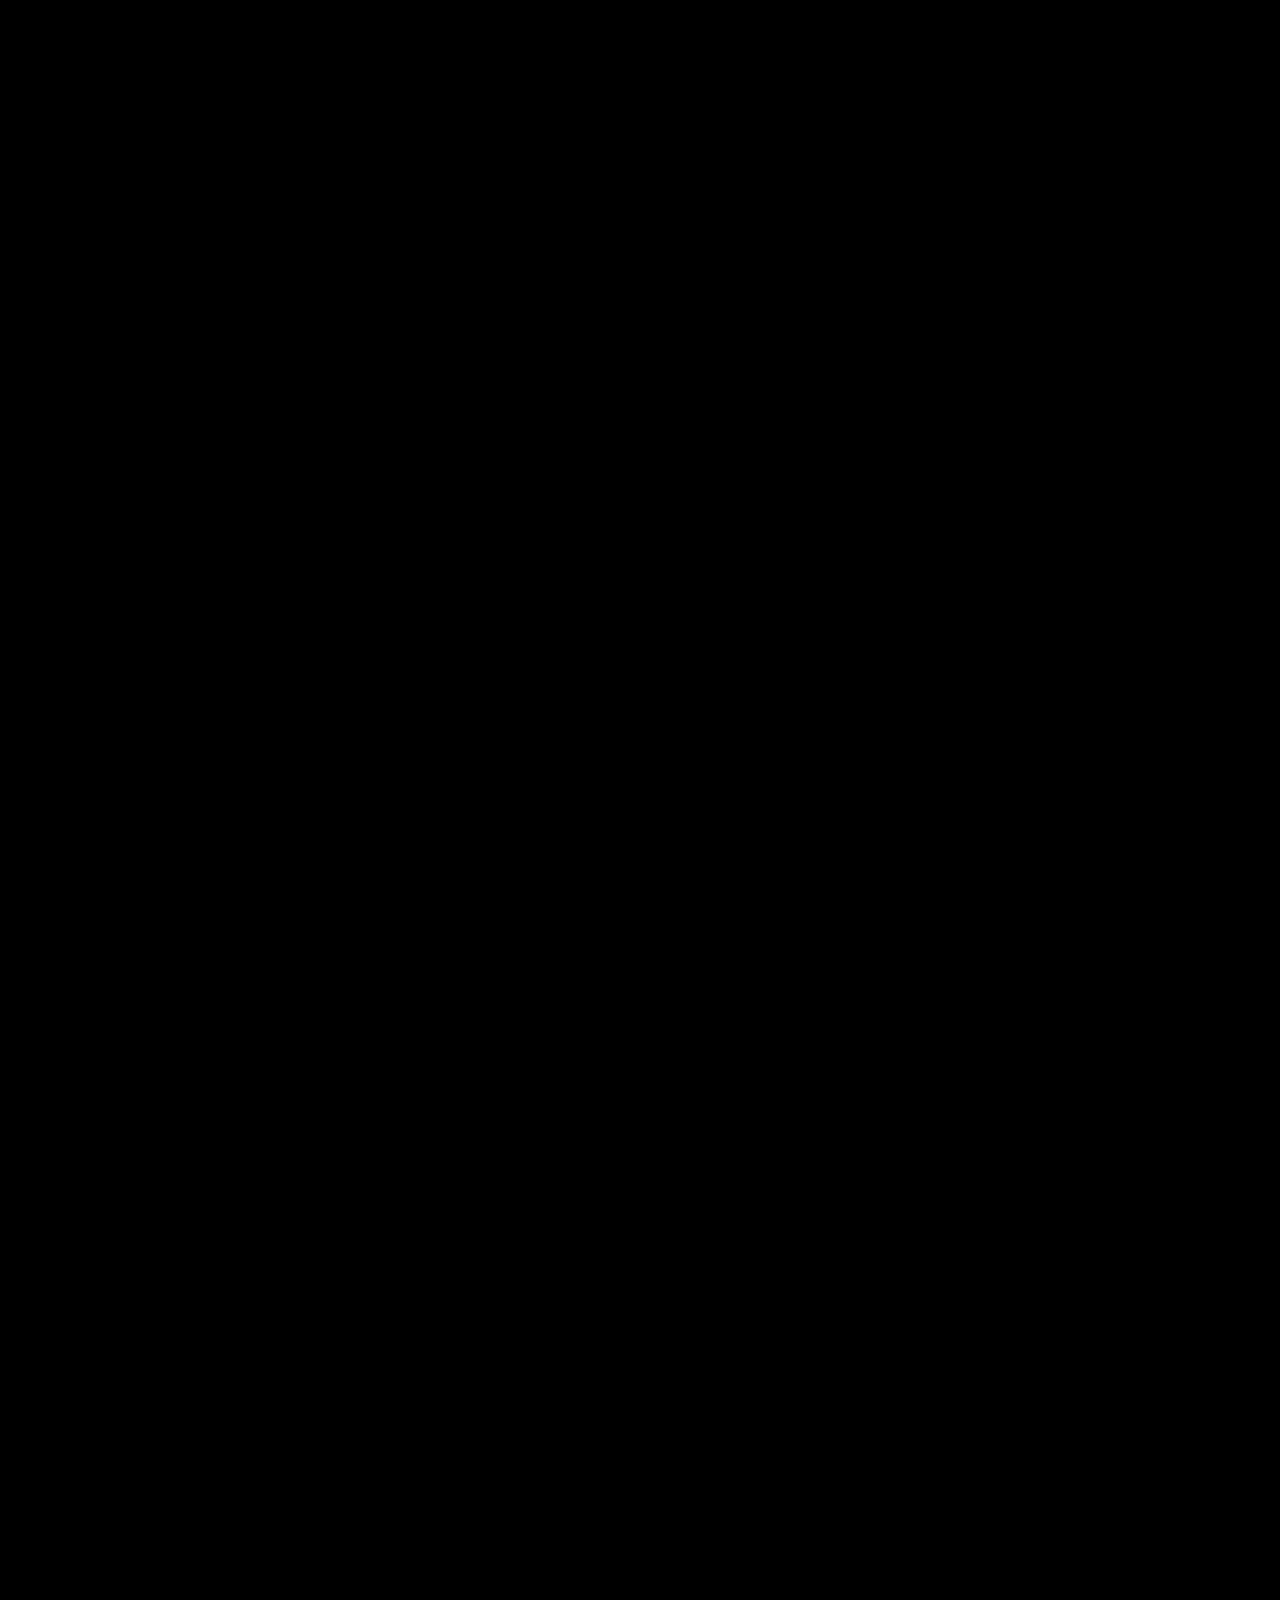
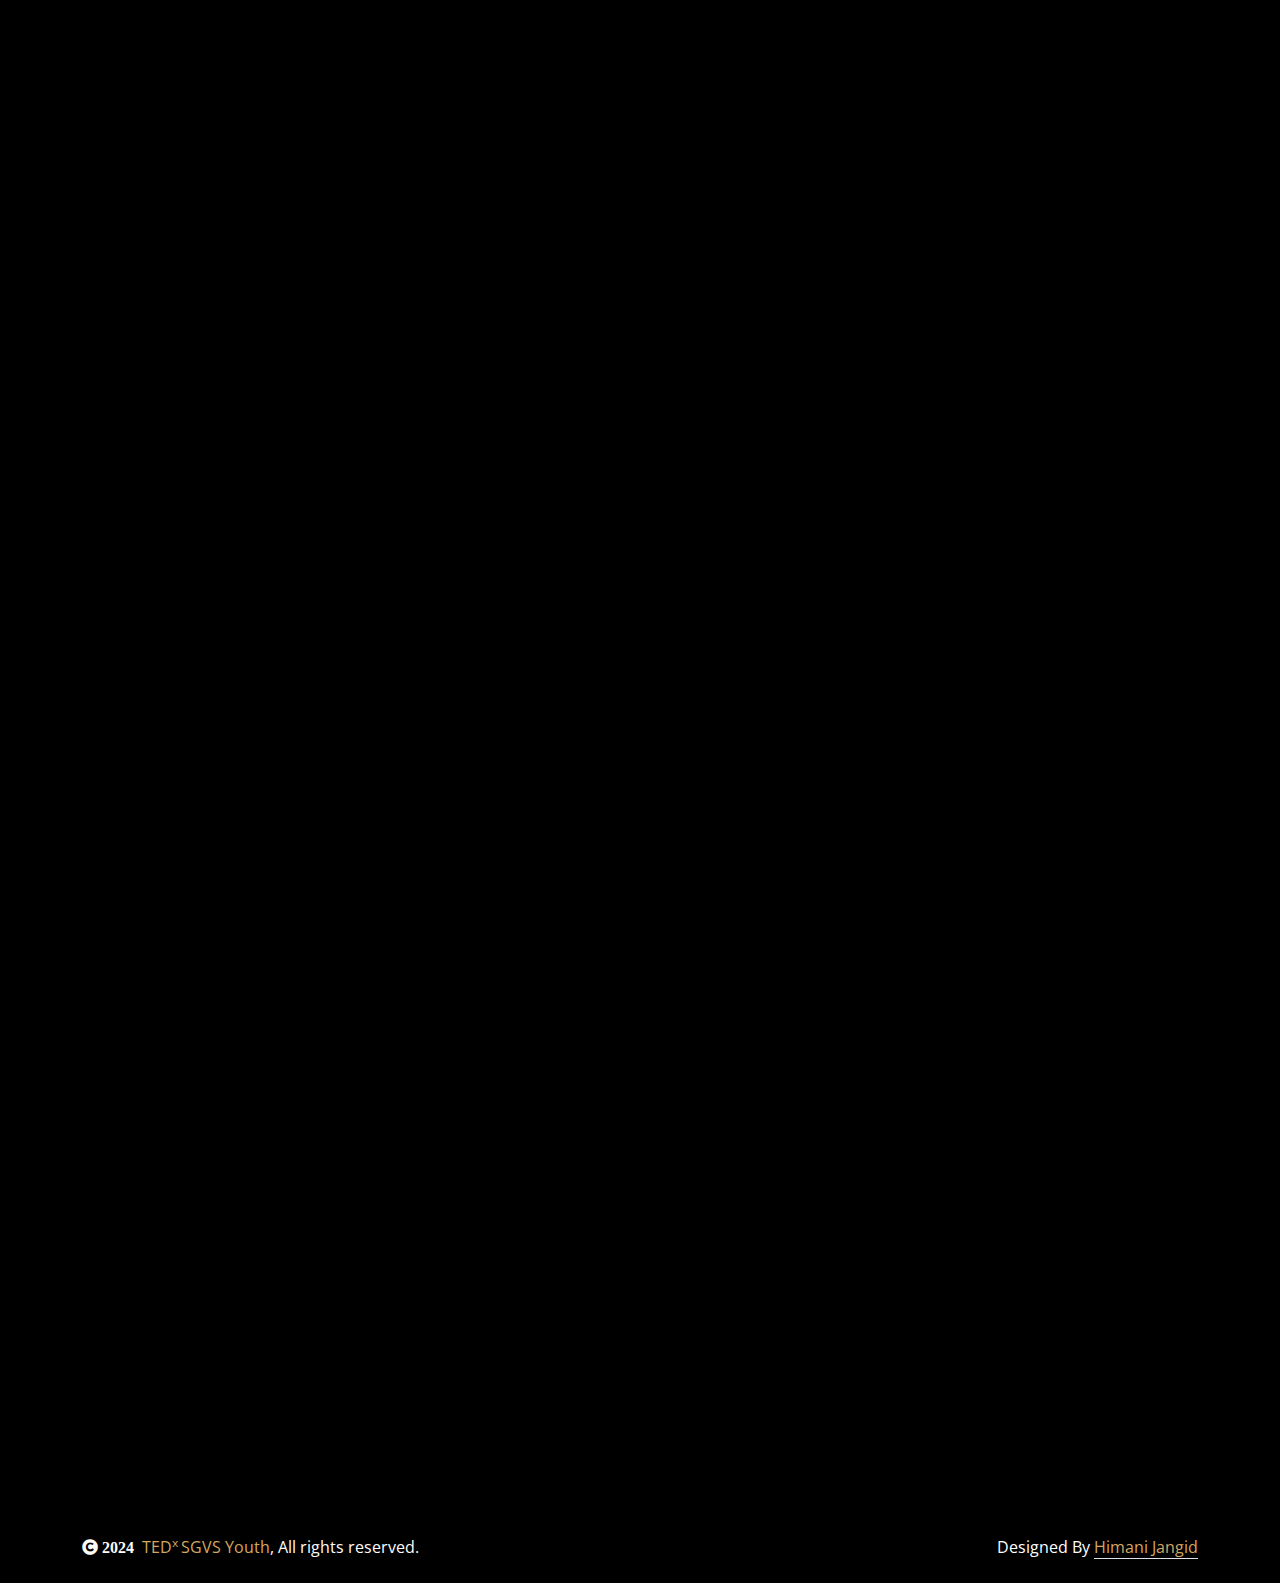
==== commit 78d5c63a: "new speakers" ====
--- a/index.html
+++ b/index.html
@@ -283,57 +283,111 @@
             <div class="team-item rounded">
               <img
                 class="img-fluid rounded-top"
-                src="assets/images/sonal.jpg"
-                alt=""
-              />
-              <div class="team-content text-center py-3 bg-dark rounded-bottom">
-                <h4 class="text-primary">Sonal Mehta</h4>
-                <p class="text-white mb-0">
-                  Senior Vice President
-                </p>
-              </div>
-            </div>
-          </div>
-          <div class="col-lg-4 col-md-6 wow bounceInUp" data-wow-delay="0.5s">
-            <div class="team-item rounded">
-              <img
-                class="img-fluid rounded-top"
-                src="assets/images/manjari.jpg"
+                src="assets/images/jyothsna.jpeg"
+                alt=""
+              />
+              <div class="team-content text-center py-3 bg-dark rounded-bottom">
+                <h4 class="text-primary">Dr. A. Jyothsna Rao</h4>
+                <p class="text-white mb-0">
+                  Principal - Evergreen Olives School
+                </p>
+              </div>
+            </div>
+          </div>
+          <div class="col-lg-4 col-md-6 wow bounceInUp" data-wow-delay="0.1s">
+            <div class="team-item rounded">
+              <img
+                class="img-fluid rounded-top"
+                src="assets/images/anil.jpeg"
+                alt=""
+              />
+              <div class="team-content text-center py-3 bg-dark rounded-bottom">
+                <h4 class="text-primary">Mr. Anil Sood</h4>
+                <p class="text-white mb-0">Hony President - SP-CHETNA</p>
+              </div>
+            </div>
+          </div>
+          <div class="col-lg-4 col-md-6 wow bounceInUp" data-wow-delay="0.1s">
+            <div class="team-item rounded">
+              <img
+                class="img-fluid rounded-top"
+                src="assets/images/ati.jpeg"
+                alt=""
+              />
+              <div class="team-content text-center py-3 bg-dark rounded-bottom">
+                <h4 class="text-primary">Dr. Ati Priye</h4>
+                <p class="text-white mb-0">CEO - Chandigarh Group of Colleges, Jhanjeri</p>
+              </div>
+            </div>
+          </div>
+          <div class="col-lg-4 col-md-6 wow bounceInUp" data-wow-delay="0.3s">
+            <div class="team-item rounded">
+              <img
+                class="img-fluid rounded-top"
+                src="assets/images/avika.jpeg"
+                alt=""
+              />
+              <div class="team-content text-center py-3 bg-dark rounded-bottom">
+                <h4 class="text-primary">Miss Avika Jain</h4>
+                <p class="text-white mb-0">Wunderkind</p>
+              </div>
+            </div>
+          </div>
+          <div class="col-lg-4 col-md-6 wow bounceInUp" data-wow-delay="0.5s">
+            <div class="team-item rounded">
+              <img
+                class="img-fluid rounded-top"
+                src="assets/images/balraj.jpeg"
+                alt=""
+              />
+              <div class="team-content text-center py-3 bg-dark rounded-bottom">
+                <h4 class="text-primary">Maj Gen Balraj Mehta (Sena Medal)</h4>
+                <p class="text-white mb-0">
+                  Director - Sai Kiran Institute of Vedic Sciences
+                </p>
+              </div>
+            </div>
+          </div>
+          <div class="col-lg-4 col-md-6 wow bounceInUp" data-wow-delay="0.3s">
+            <div class="team-item rounded">
+              <img
+                class="img-fluid rounded-top"
+                src="assets/images/darsh.jpeg"
+                alt=""
+              />
+              <div class="team-content text-center py-3 bg-dark rounded-bottom">
+                <h4 class="text-primary">Master Darsh Juneja</h4>
+                <p class="text-white mb-0">Student - Mount Carmel School</p>
+              </div>
+            </div>
+          </div>
+          <div class="col-lg-4 col-md-6 wow bounceInUp" data-wow-delay="0.5s">
+            <div class="team-item rounded">
+              <img
+                class="img-fluid rounded-top"
+                src="assets/images/kanika.jpeg"
+                alt=""
+              />
+              <div class="team-content text-center py-3 bg-dark rounded-bottom">
+                <h4 class="text-primary">Ms. Kanika Chawla</h4>
+                <p class="text-white mb-0">
+                  Founder & Director - The Popscicles Early Learning
+                </p>
+              </div>
+            </div>
+          </div>
+          <div class="col-lg-4 col-md-6 wow bounceInUp" data-wow-delay="0.5s">
+            <div class="team-item rounded">
+              <img
+                class="img-fluid rounded-top"
+                src="assets/images/manjari.jpeg"
                 alt=""
               />
               <div class="team-content text-center py-3 bg-dark rounded-bottom">
                 <h4 class="text-primary">Dr. Manjari Priya Gupta</h4>
                 <p class="text-white mb-0">
-                  Director FinTech Company
-                </p>
-              </div>
-            </div>
-          </div>
-          <div class="col-lg-4 col-md-6 wow bounceInUp" data-wow-delay="0.5s">
-            <div class="team-item rounded">
-              <img
-                class="img-fluid rounded-top"
-                src="assets/images/vineet.jpg"
-                alt=""
-              />
-              <div class="team-content text-center py-3 bg-dark rounded-bottom">
-                <h4 class="text-primary">Vineet Singh Galhotra</h4>
-                <p class="text-white mb-0">
-                  Writer
-                </p>
-              </div>
-            </div>
-          </div>
-          <div class="col-lg-4 col-md-6 wow bounceInUp" data-wow-delay="0.1s">
-            <div class="team-item rounded">
-              <img
-                class="img-fluid rounded-top"
-                src="assets/images/anil.jpg"
-                alt=""
-              />
-              <div class="team-content text-center py-3 bg-dark rounded-bottom">
-                <h4 class="text-primary">Anil Sood</h4>
-                <p class="text-white mb-0">Hony President SPCHETNA</p>
+                  Director - FinTech Company
+                </p>
               </div>
             </div>
           </div>
@@ -341,12 +395,12 @@
             <div class="team-item rounded">
               <img
                 class="img-fluid rounded-top"
-                src="assets/images/avika.jpg"
-                alt=""
-              />
-              <div class="team-content text-center py-3 bg-dark rounded-bottom">
-                <h4 class="text-primary">Avika Jain</h4>
-                <p class="text-white mb-0">Wunderkind</p>
+                src="assets/images/mukesh.jpeg"
+                alt=""
+              />
+              <div class="team-content text-center py-3 bg-dark rounded-bottom">
+                <h4 class="text-primary">CA Mukesh Shukla</h4>
+                <p class="text-white mb-0">Chairman - Samadhan</p>
               </div>
             </div>
           </div>
@@ -354,54 +408,56 @@
             <div class="team-item rounded">
               <img
                 class="img-fluid rounded-top"
-                src="assets/images/mukesh.jpg"
-                alt=""
-              />
-              <div class="team-content text-center py-3 bg-dark rounded-bottom">
-                <h4 class="text-primary">CA Mukesh Kumar Shukla</h4>
-                <p class="text-white mb-0">Chairman - Samadhan Group</p>
-              </div>
-            </div>
-          </div>
-          <div class="col-lg-4 col-md-6 wow bounceInUp" data-wow-delay="0.3s">
-            <div class="team-item rounded">
-              <img
-                class="img-fluid rounded-top"
-                src="assets/images/darsh.jpg"
-                alt=""
-              />
-              <div class="team-content text-center py-3 bg-dark rounded-bottom">
-                <h4 class="text-primary">Darsh Juneja</h4>
-                <p class="text-white mb-0">Prodigy</p>
-              </div>
-            </div>
-          </div>
-          <div class="col-lg-4 col-md-6 wow bounceInUp" data-wow-delay="0.5s">
-            <div class="team-item rounded">
-              <img
-                class="img-fluid rounded-top"
-                src="assets/images/balraj.jpg"
-                alt=""
-              />
-              <div class="team-content text-center py-3 bg-dark rounded-bottom">
-                <h4 class="text-primary">Maj Gen Balraj Mehta</h4>
-                <p class="text-white mb-0">
-                  Sena Medal | Director - Sai Kiran Institute of Vedic Sciences
-                </p>
-              </div>
-            </div>
-          </div>
-          <div class="col-lg-4 col-md-6 wow bounceInUp" data-wow-delay="0.5s">
-            <div class="team-item rounded">
-              <img
-                class="img-fluid rounded-top"
-                src="assets/images/kanika.jpeg"
-                alt=""
-              />
-              <div class="team-content text-center py-3 bg-dark rounded-bottom">
-                <h4 class="text-primary">Ms. Kanika Chawla</h4>
-                <p class="text-white mb-0">
-                  Founder & Director - The Popscicles Early Learning
+                src="assets/images/rabiaah.jpeg"
+                alt=""
+              />
+              <div class="team-content text-center py-3 bg-dark rounded-bottom">
+                <h4 class="text-primary">Ms. Rabiaah' Bhatia</h4>
+                <p class="text-white mb-0">Mompreneur & Sustainability Ambassador</p>
+              </div>
+            </div>
+          </div>
+          <div class="col-lg-4 col-md-6 wow bounceInUp" data-wow-delay="0.5s">
+            <div class="team-item rounded">
+              <img
+                class="img-fluid rounded-top"
+                src="assets/images/rajan.jpeg"
+                alt=""
+              />
+              <div class="team-content text-center py-3 bg-dark rounded-bottom">
+                <h4 class="text-primary">Dr. Rajan Arora</h4>
+                <p class="text-white mb-0">
+                  Director & CEO - ASOP Limited
+                </p>
+              </div>
+            </div>
+          </div>
+          <div class="col-lg-4 col-md-6 wow bounceInUp" data-wow-delay="0.5s">
+            <div class="team-item rounded">
+              <img
+                class="img-fluid rounded-top"
+                src="assets/images/samiksha.jpeg"
+                alt=""
+              />
+              <div class="team-content text-center py-3 bg-dark rounded-bottom">
+                <h4 class="text-primary">Dr. Samiksha Borele</h4>
+                <p class="text-white mb-0">
+                  President - Borele World
+                </p>
+              </div>
+            </div>
+          </div>
+          <div class="col-lg-4 col-md-6 wow bounceInUp" data-wow-delay="0.5s">
+            <div class="team-item rounded">
+              <img
+                class="img-fluid rounded-top"
+                src="assets/images/sonal.jpeg"
+                alt=""
+              />
+              <div class="team-content text-center py-3 bg-dark rounded-bottom">
+                <h4 class="text-primary">Ms. Sonal Mehta</h4>
+                <p class="text-white mb-0">
+                  Senior Vice President - Resurgent India Limited
                 </p>
               </div>
             </div>
@@ -425,83 +481,29 @@
             <div class="team-item rounded">
               <img
                 class="img-fluid rounded-top"
-                src="assets/images/samiksha.jpeg"
-                alt=""
-              />
-              <div class="team-content text-center py-3 bg-dark rounded-bottom">
-                <h4 class="text-primary">Dr. Samiksha Borele</h4>
-                <p class="text-white mb-0">
-                  President - Borele World
-                </p>
-              </div>
-            </div>
-          </div>
-          <div class="col-lg-4 col-md-6 wow bounceInUp" data-wow-delay="0.5s">
-            <div class="team-item rounded">
-              <img
-                class="img-fluid rounded-top"
-                src="assets/images/jyothsna.jpeg"
-                alt=""
-              />
-              <div class="team-content text-center py-3 bg-dark rounded-bottom">
-                <h4 class="text-primary">Dr. A. Jyothsna Rao</h4>
-                <p class="text-white mb-0">
-                  Principal - Evergreen Olives School
-                </p>
-              </div>
-            </div>
-          </div>
-          <div class="col-lg-4 col-md-6 wow bounceInUp" data-wow-delay="0.5s">
-            <div class="team-item rounded">
-              <img
-                class="img-fluid rounded-top"
-                src="assets/images/rajan.jpeg"
-                alt=""
-              />
-              <div class="team-content text-center py-3 bg-dark rounded-bottom">
-                <h4 class="text-primary">Mr. Rajan Arora</h4>
-                <p class="text-white mb-0">
-                  Director & CEO - ASOP Limited
-                </p>
-              </div>
-            </div>
-          </div>
-          <div class="col-lg-4 col-md-6 wow bounceInUp" data-wow-delay="0.7s">
-            <div class="team-item rounded">
-              <img
-                class="img-fluid rounded-top"
-                src="assets/images/11.png"
-                alt=""
-              />
-              <div class="team-content text-center py-3 bg-dark rounded-bottom">
-                <h4 class="text-primary">?</h4>
-                <p class="text-white mb-0">Post</p>
-              </div>
-            </div>
-          </div>
-          <div class="col-lg-4 col-md-6 wow bounceInUp" data-wow-delay="0.7s">
-            <div class="team-item rounded">
-              <img
-                class="img-fluid rounded-top"
-                src="assets/images/12.png"
-                alt=""
-              />
-              <div class="team-content text-center py-3 bg-dark rounded-bottom">
-                <h4 class="text-primary">Imagining Yourself Here..</h4>
-                <p class="text-white mb-0">Post</p>
-              </div>
-            </div>
-          </div>
-          <div class="col-lg-4 col-md-6 wow bounceInUp" data-wow-delay="0.7s">
-            <div class="team-item rounded">
-              <img
-                class="img-fluid rounded-top"
-                src="assets/images/13.png"
-                alt=""
-              />
-              <div class="team-content text-center py-3 bg-dark rounded-bottom">
-                <h4 class="text-primary">You can be the next one</h4>
-                <p class="text-white mb-0">Post</p>
+                src="assets/images/vineet.jpeg"
+                alt=""
+              />
+              <div class="team-content text-center py-3 bg-dark rounded-bottom">
+                <h4 class="text-primary">Mr. Vineet Singh Galhotra</h4>
+                <p class="text-white mb-0">
+                  Entrepreneur
+                </p>
+              </div>
+            </div>
+          </div>
+          <div class="col-lg-4 col-md-6 wow bounceInUp center-div" data-wow-delay="0.5s">
+            <div class="team-item rounded">
+              <img
+                class="img-fluid rounded-top"
+                src="assets/images/yashika.jpeg"
+                alt=""
+              />
+              <div class="team-content text-center py-3 bg-dark rounded-bottom">
+                <h4 class="text-primary">Miss Yashika Arora</h4>
+                <p class="text-white mb-0">
+                  Published Author & Sports Enthusiast
+                </p>
               </div>
             </div>
           </div>
--- a/assets/css/style.css
+++ b/assets/css/style.css
@@ -178,7 +178,6 @@
     height: 100%;
     top: 0;
     left: 0;
-    background: rgba(212, 167, 98, 0.7);
     border-radius: 8px;
     transition: 0.5s;
     opacity: 0;
@@ -483,6 +482,11 @@
 }
 /*** Footer End ***/
 
-
-
-
+.center-div {
+    margin: 0 auto; /* Centers horizontally */
+    float: none; /* Ensures it doesn't float to one side */
+  }
+
+#more, #more1, #more2, #more3, #more4, #more5, #more6, #more7, #more8, #more9, #more10, #more11, #more12, #more13 {
+    display: none;
+}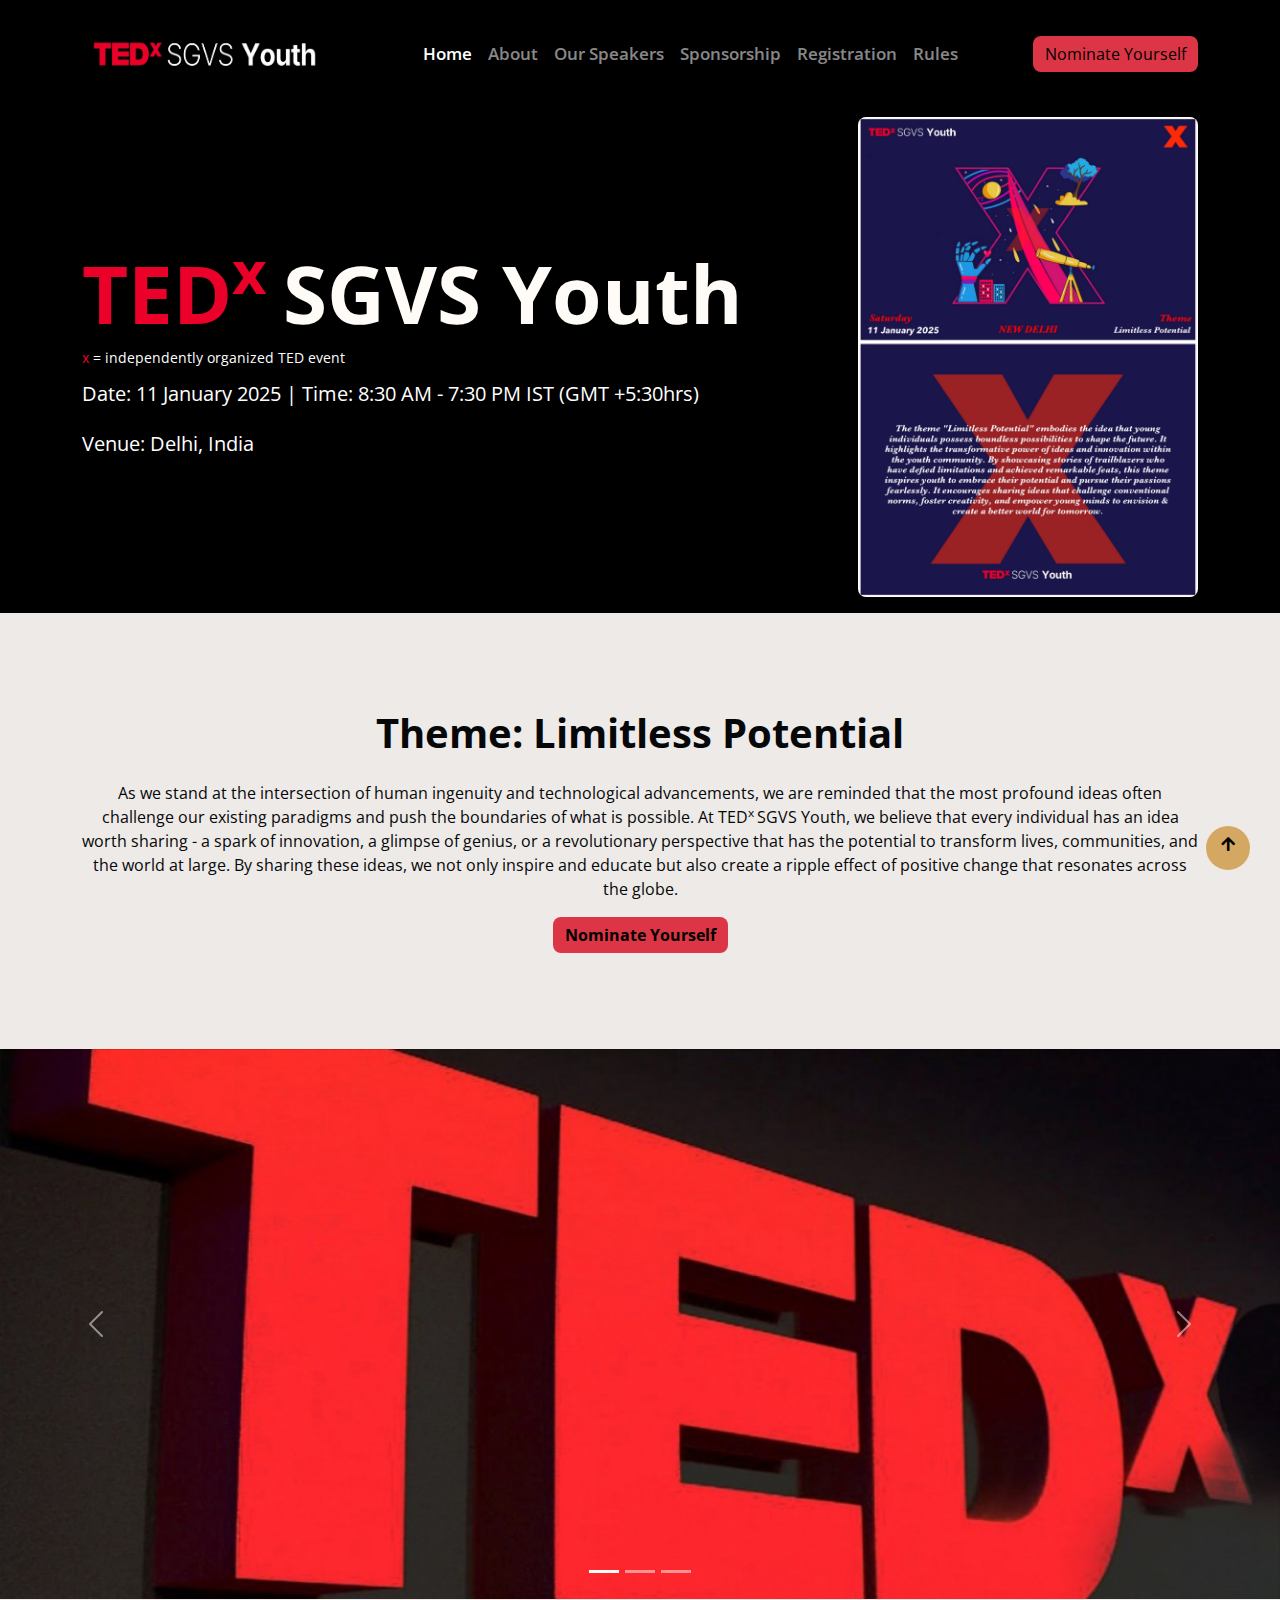
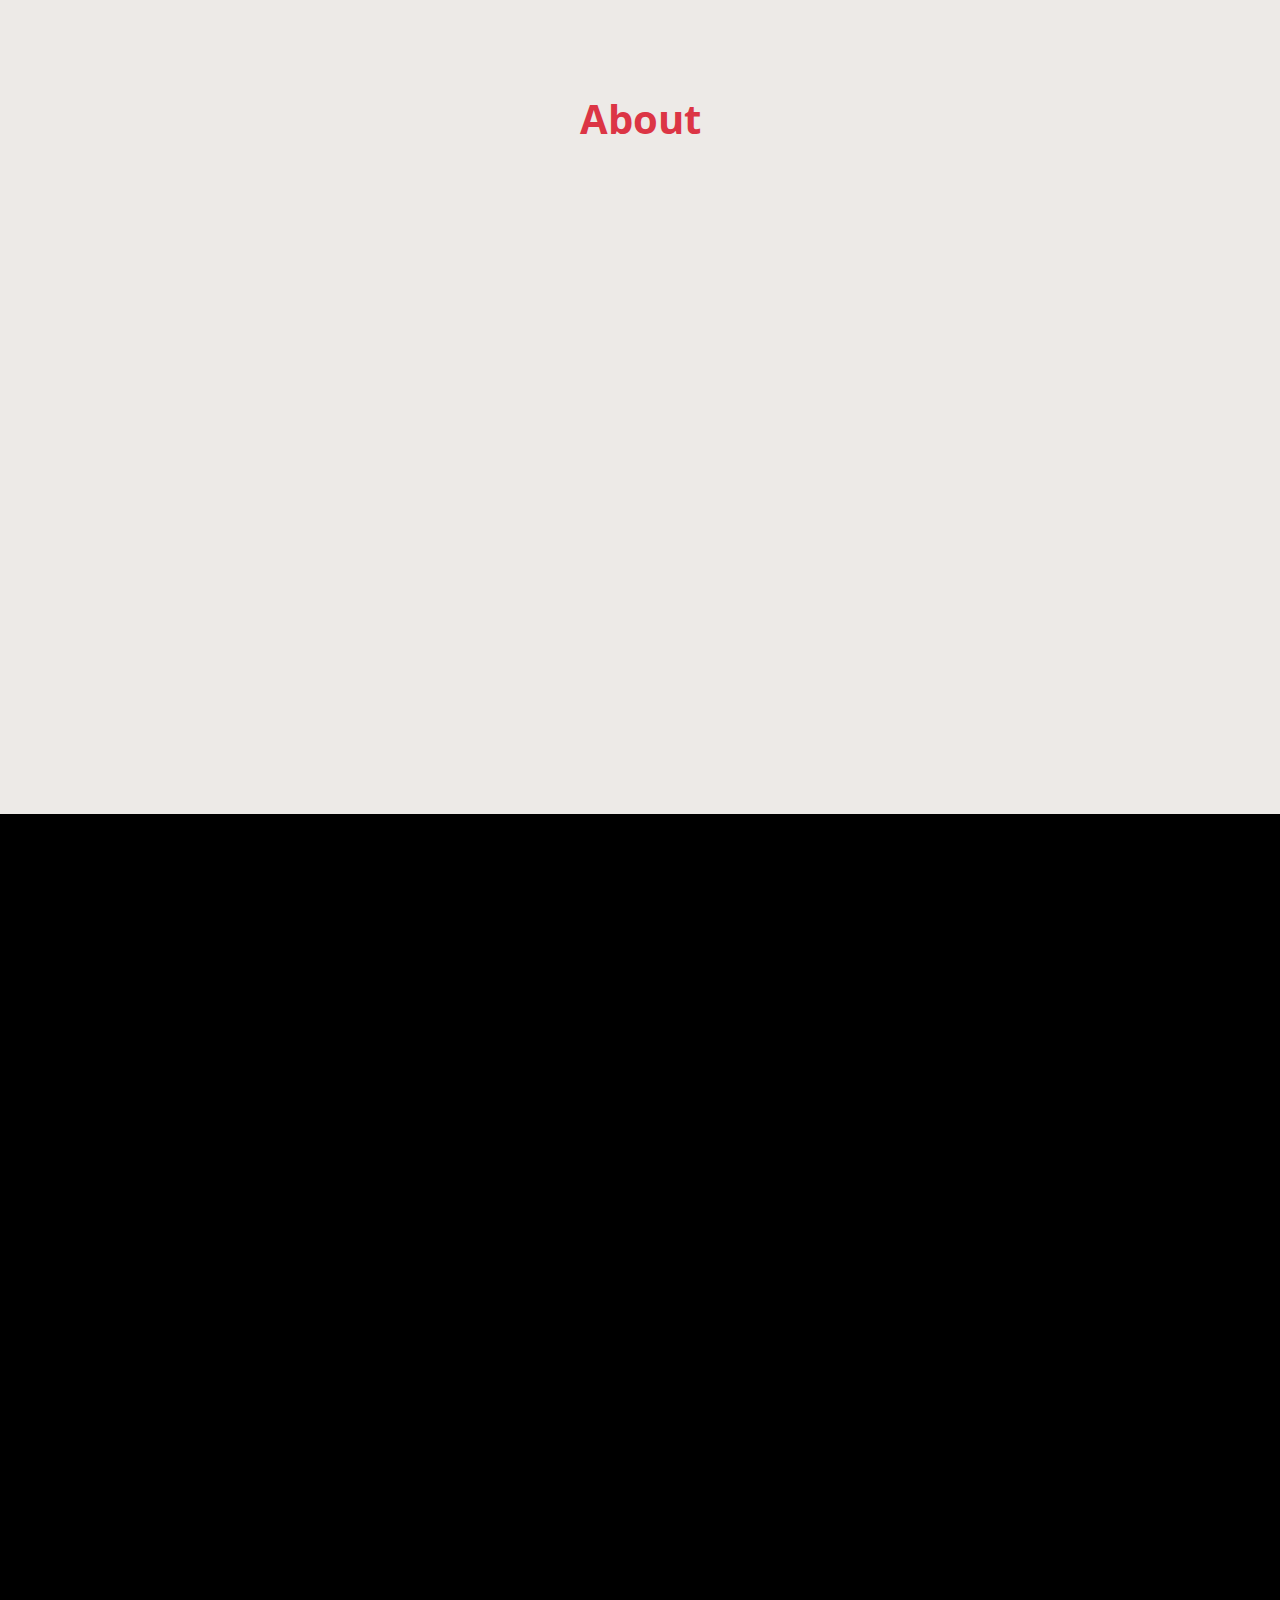
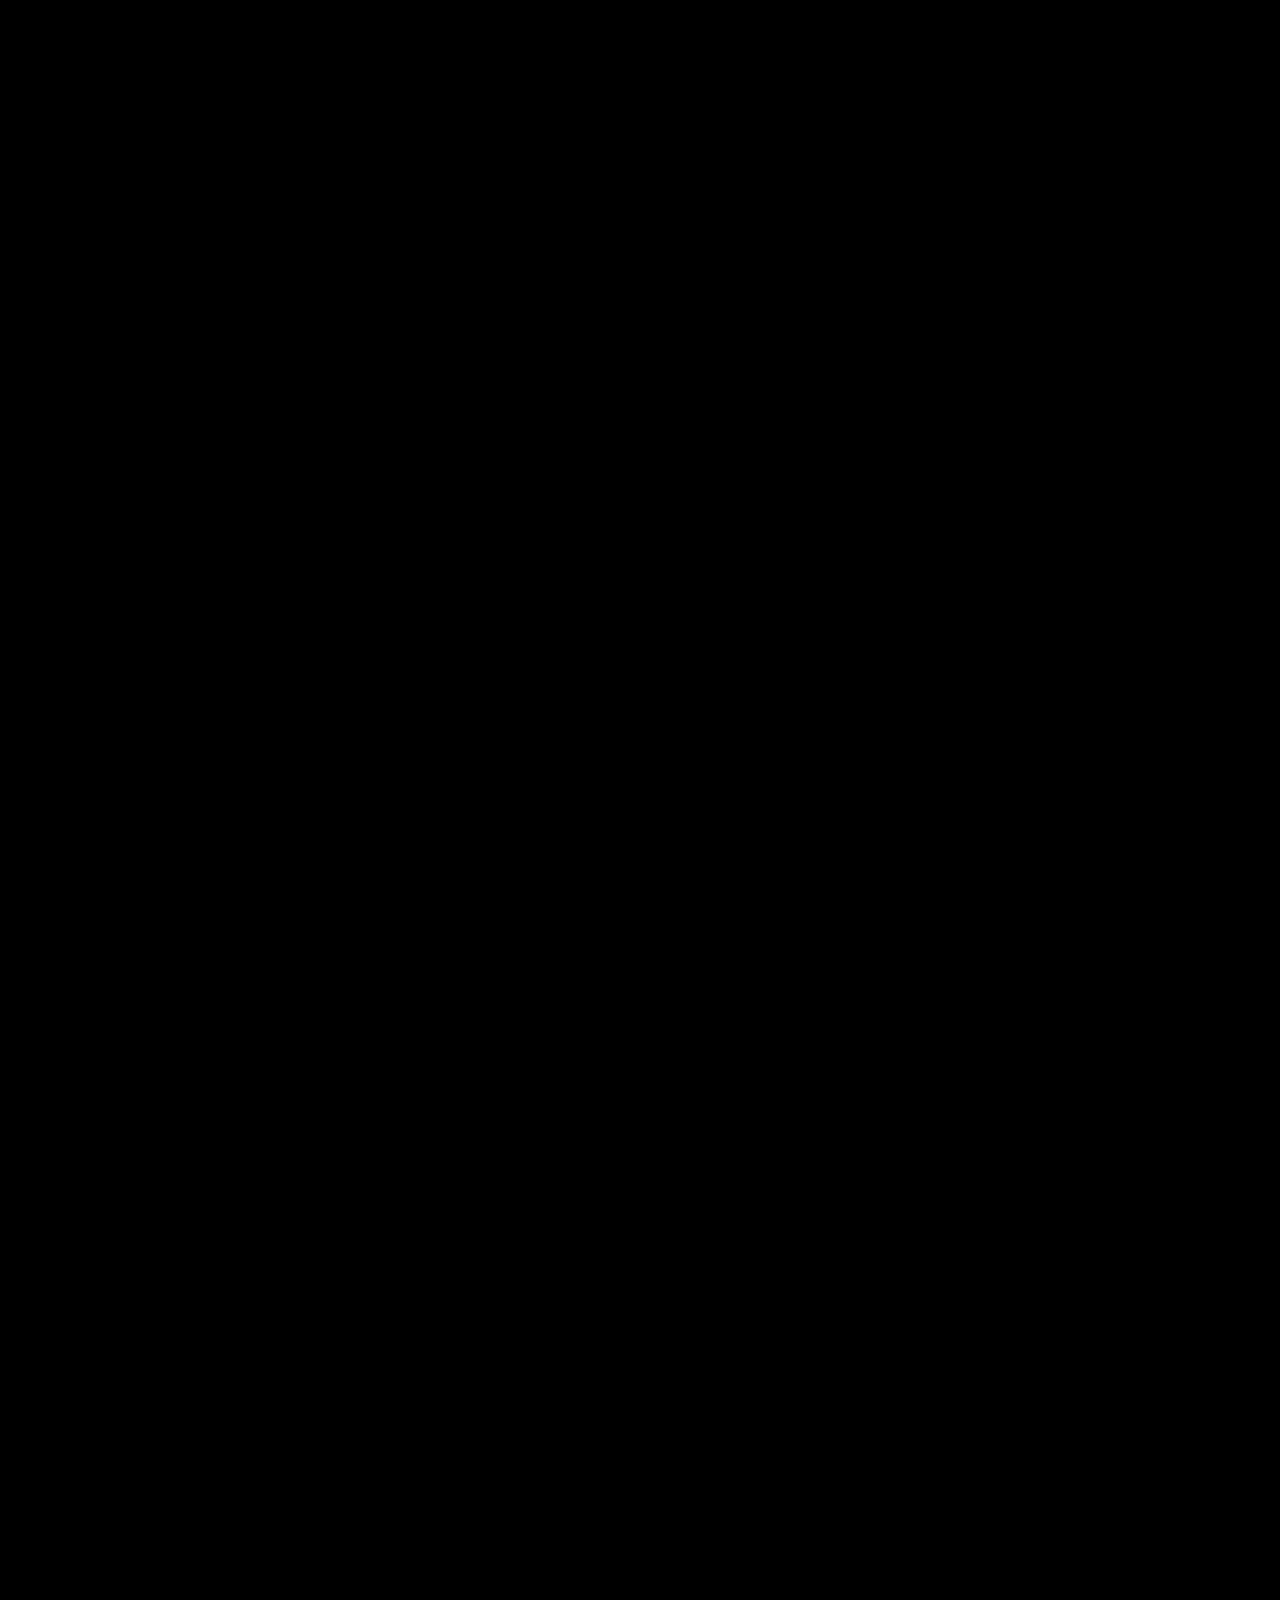
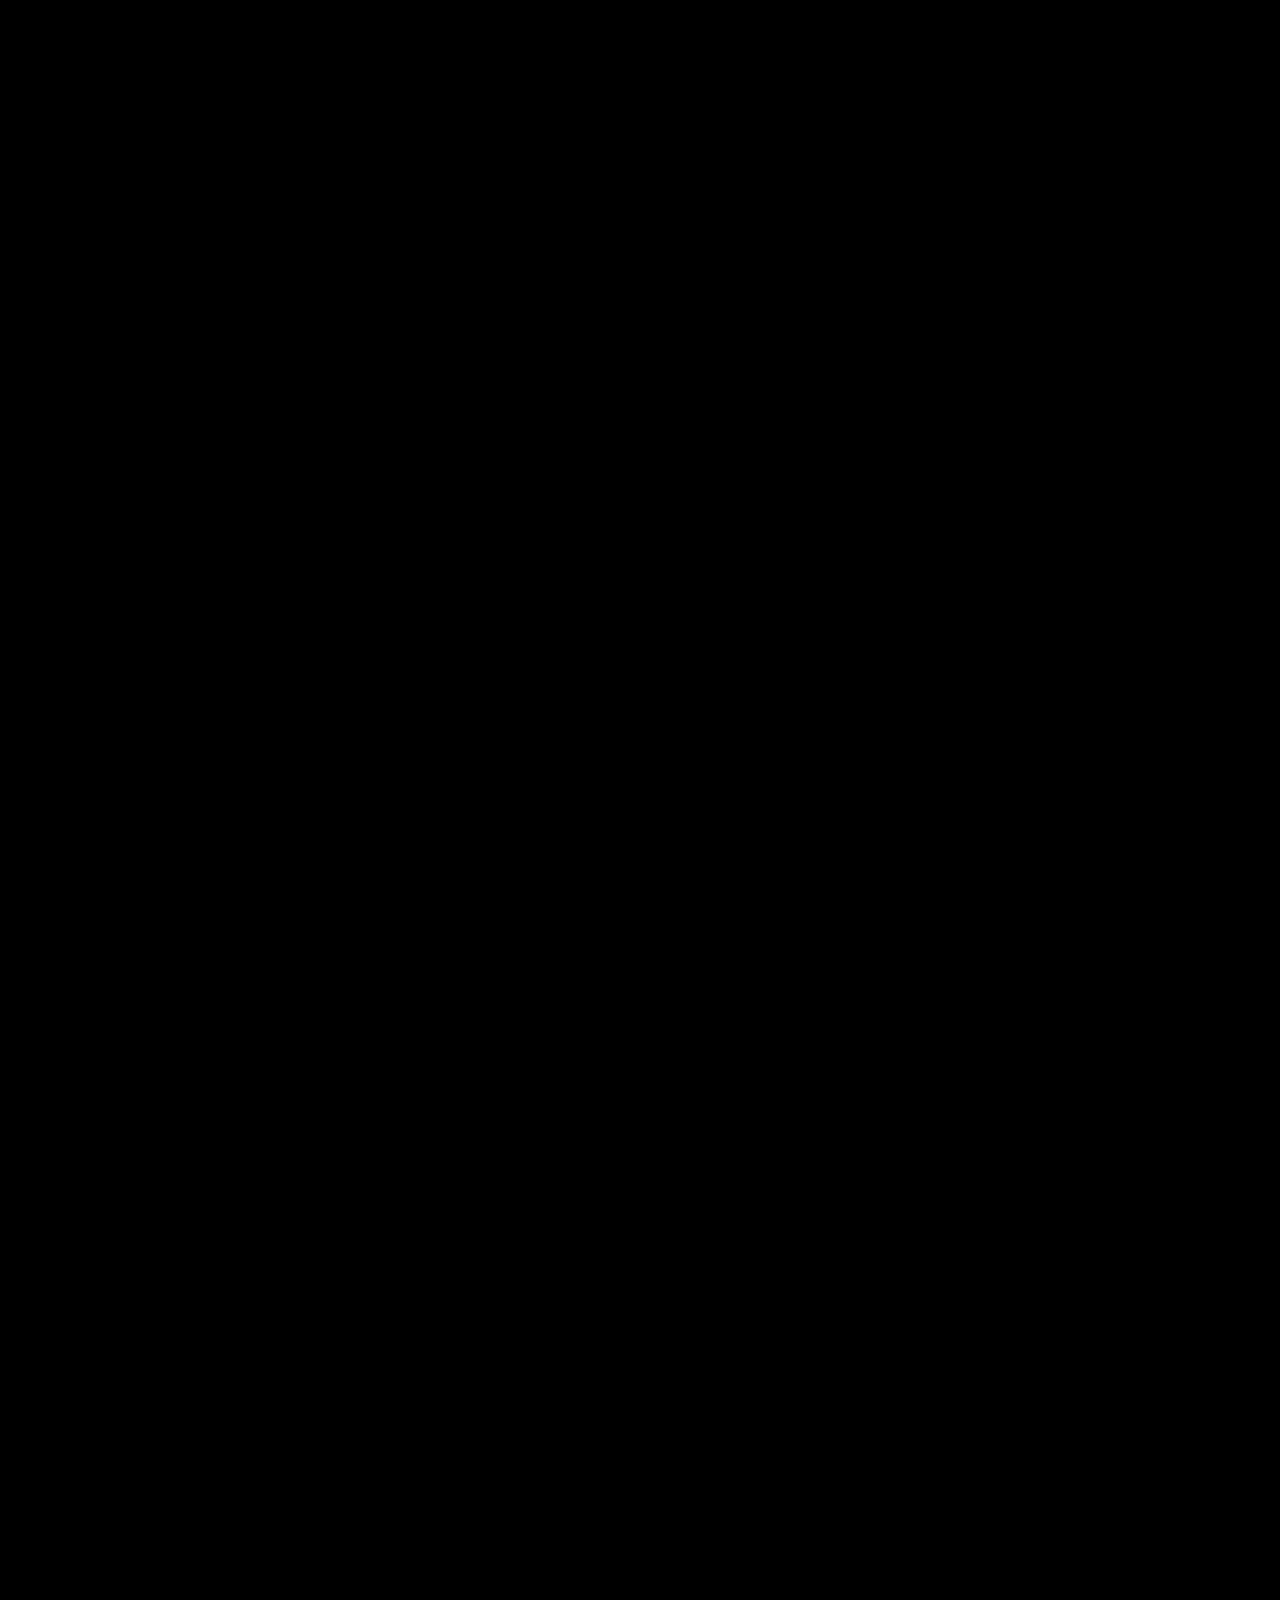
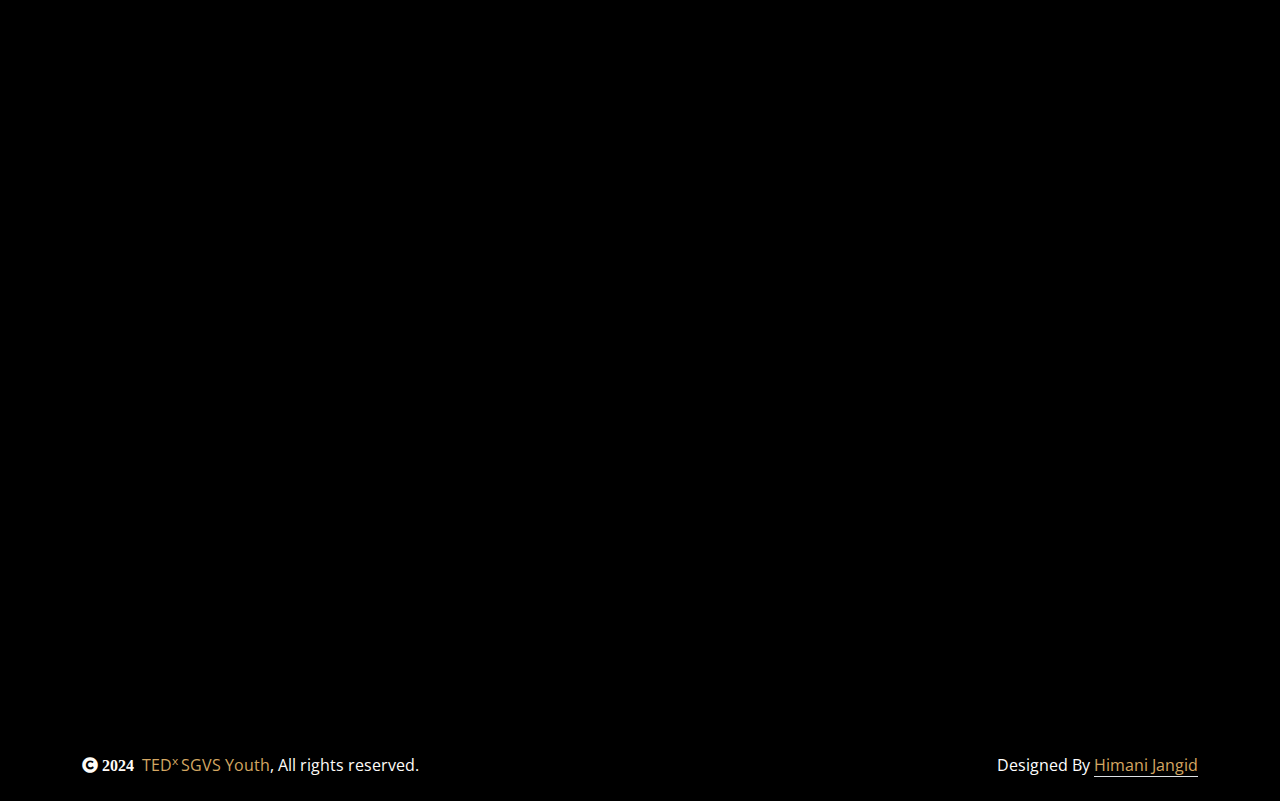
==== commit fba445ec: "colors updated" ====
--- a/index.html
+++ b/index.html
@@ -278,7 +278,7 @@
           >
           <!-- <h1 class="display-5 mb-5">you can write sum conten</h1> -->
         </div>
-        <div class="row g-4">
+        <div class="row g-4 justify-content-center" id="row">
           <div class="col-lg-4 col-md-6 wow bounceInUp" data-wow-delay="0.5s">
             <div class="team-item rounded">
               <img
--- a/assets/css/style.css
+++ b/assets/css/style.css
@@ -442,7 +442,7 @@
 }
 
 .team-item:hover .team-content h4 {
-    color: var(--bs-dark) !important;
+    color: red !important;
 }
 
 .team-item:hover .team-content p {
@@ -482,11 +482,14 @@
 }
 /*** Footer End ***/
 
-.center-div {
-    margin: 0 auto; /* Centers horizontally */
-    float: none; /* Ensures it doesn't float to one side */
-  }
-
 #more, #more1, #more2, #more3, #more4, #more5, #more6, #more7, #more8, #more9, #more10, #more11, #more12, #more13 {
     display: none;
-}+}
+
+.team-item {
+    max-width: 300px; /* Adjust the width as needed */
+    margin: 0 auto; /* Center the divs inside their columns */
+  }
+  #row {
+    gap: 2rem; /* Optional: Add spacing between divs */
+  }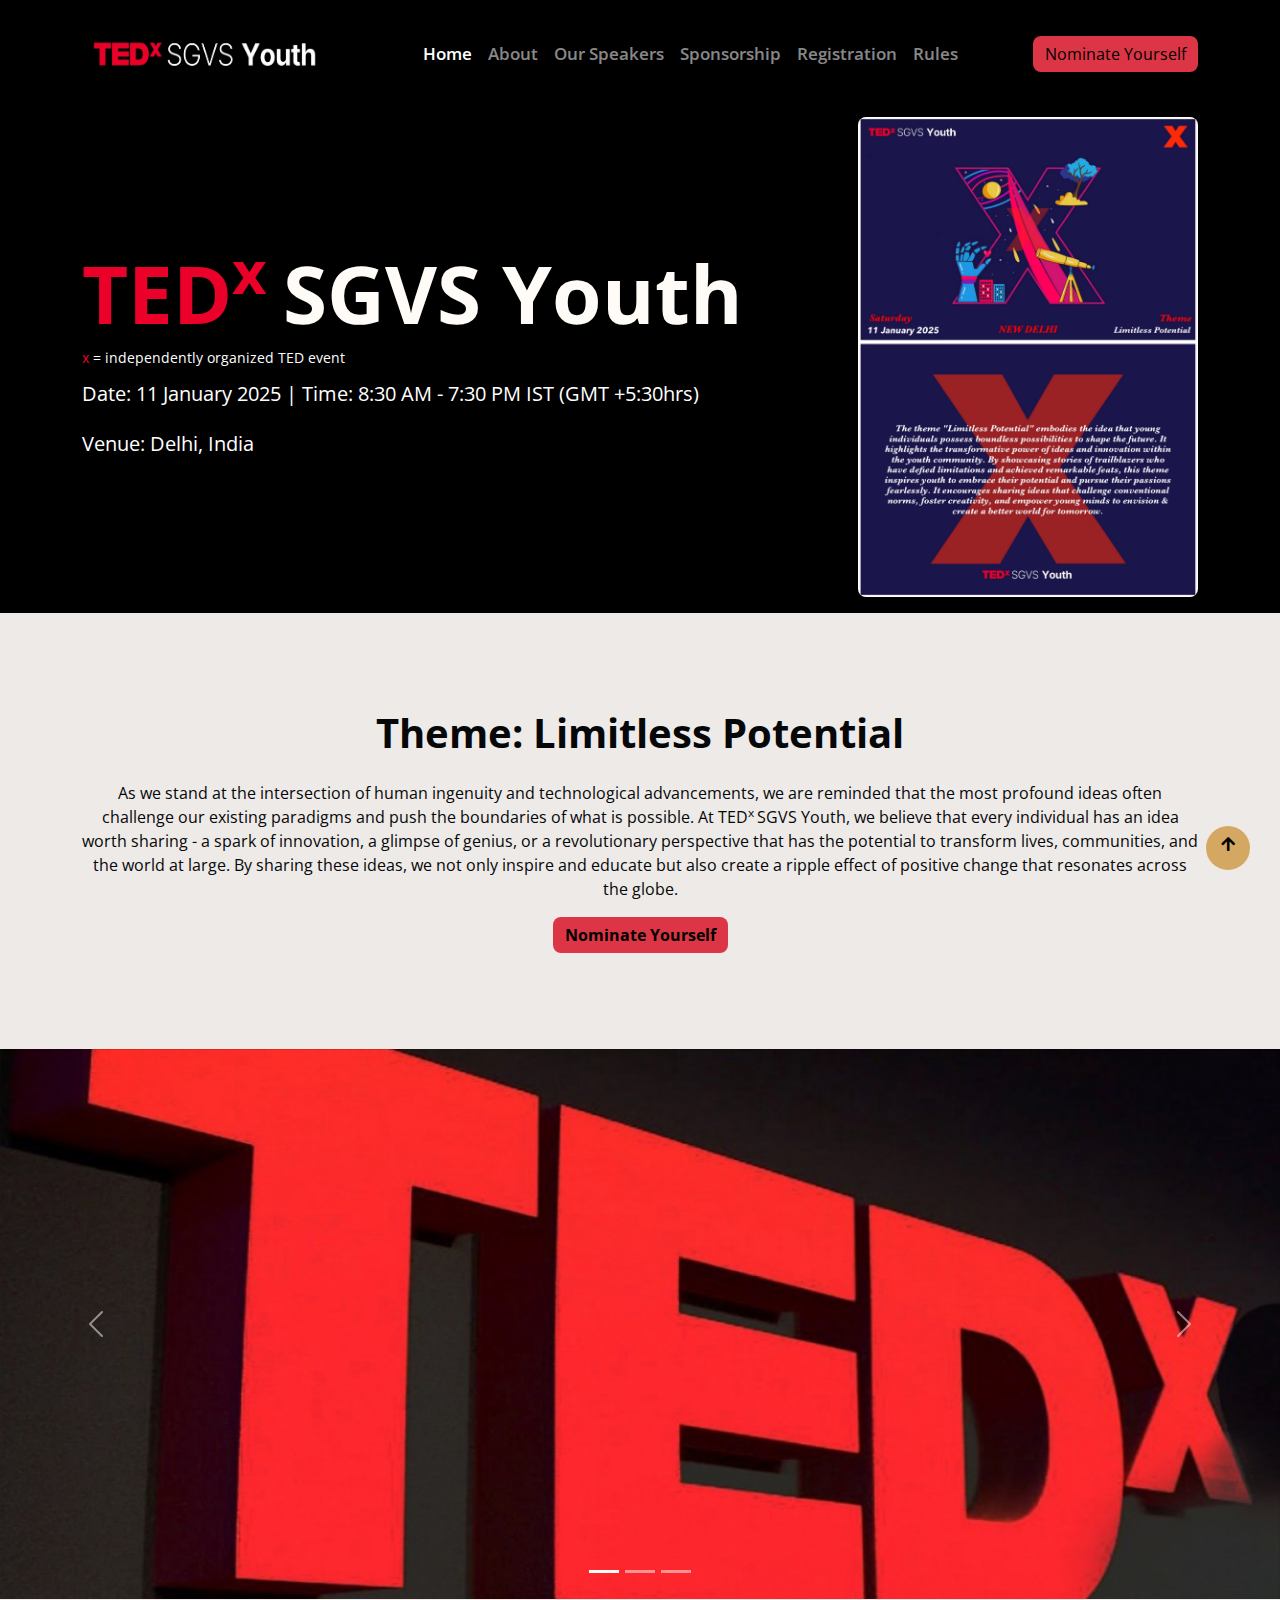
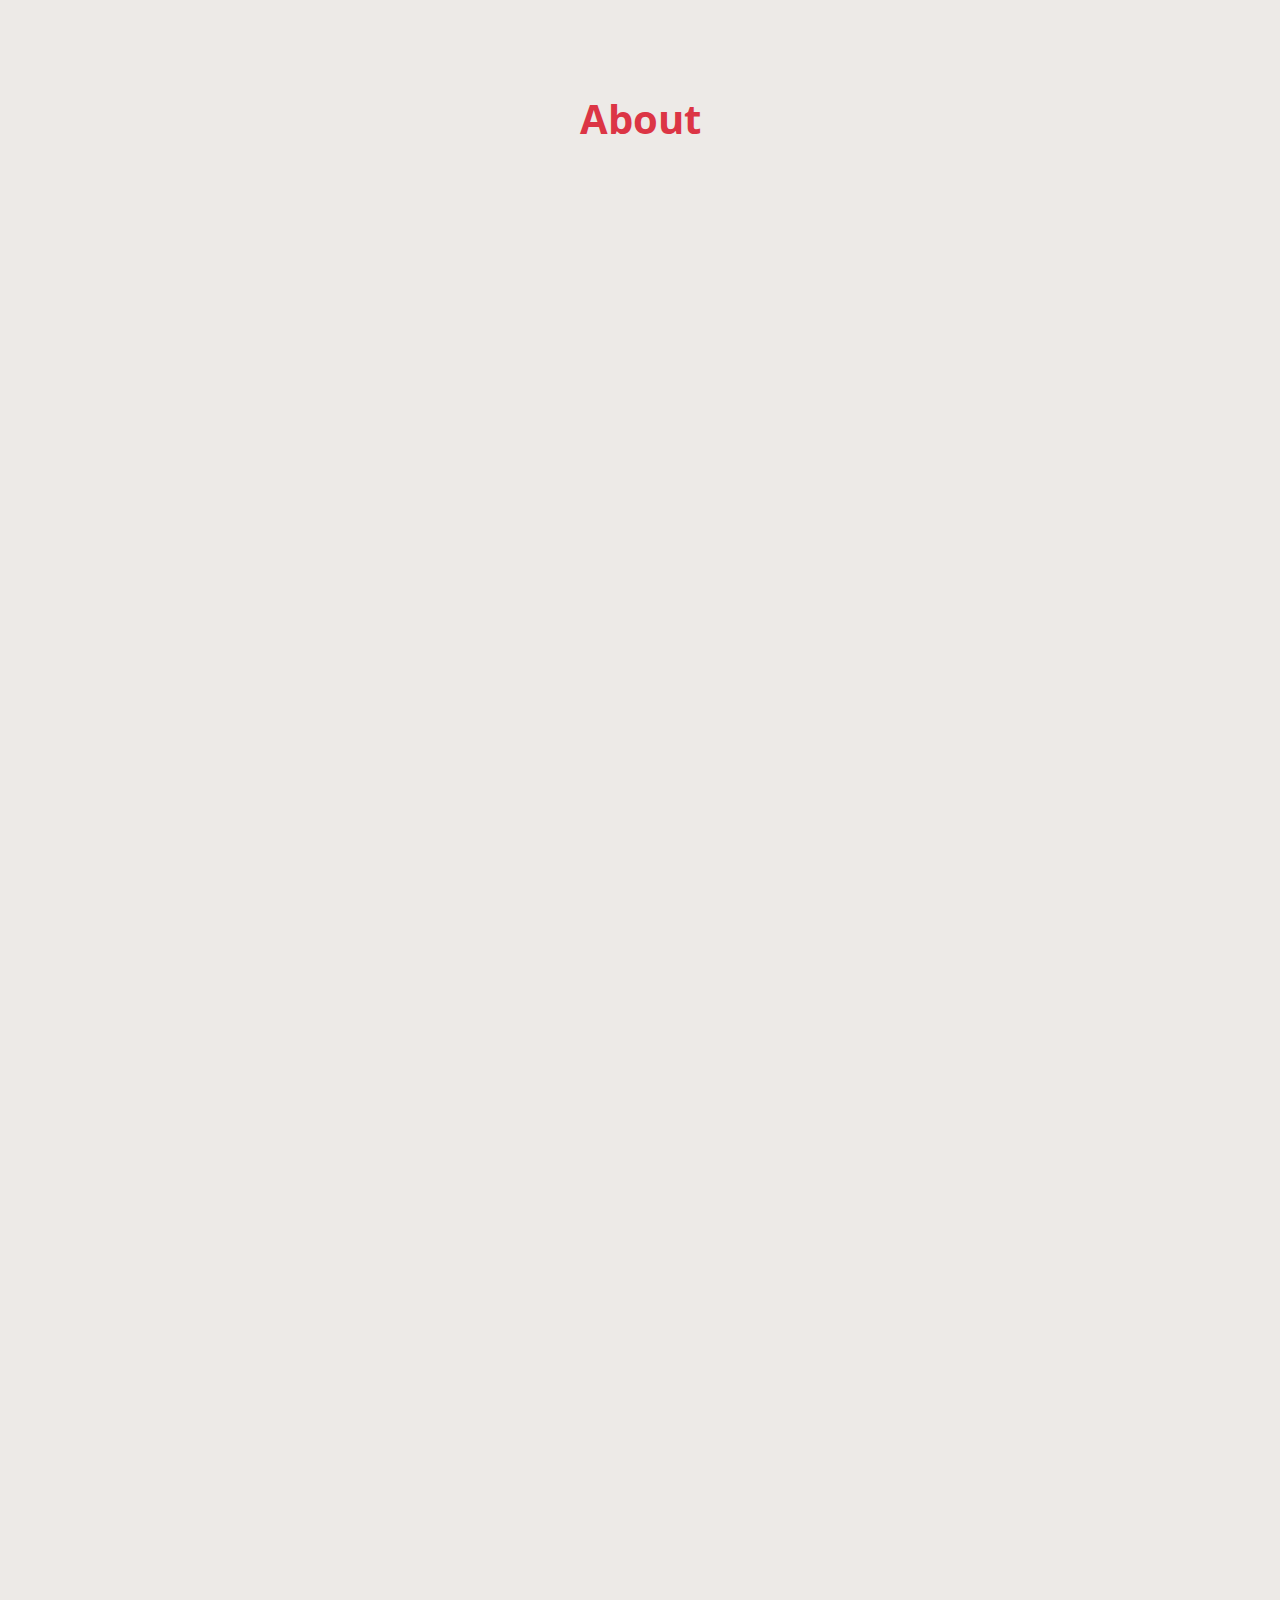
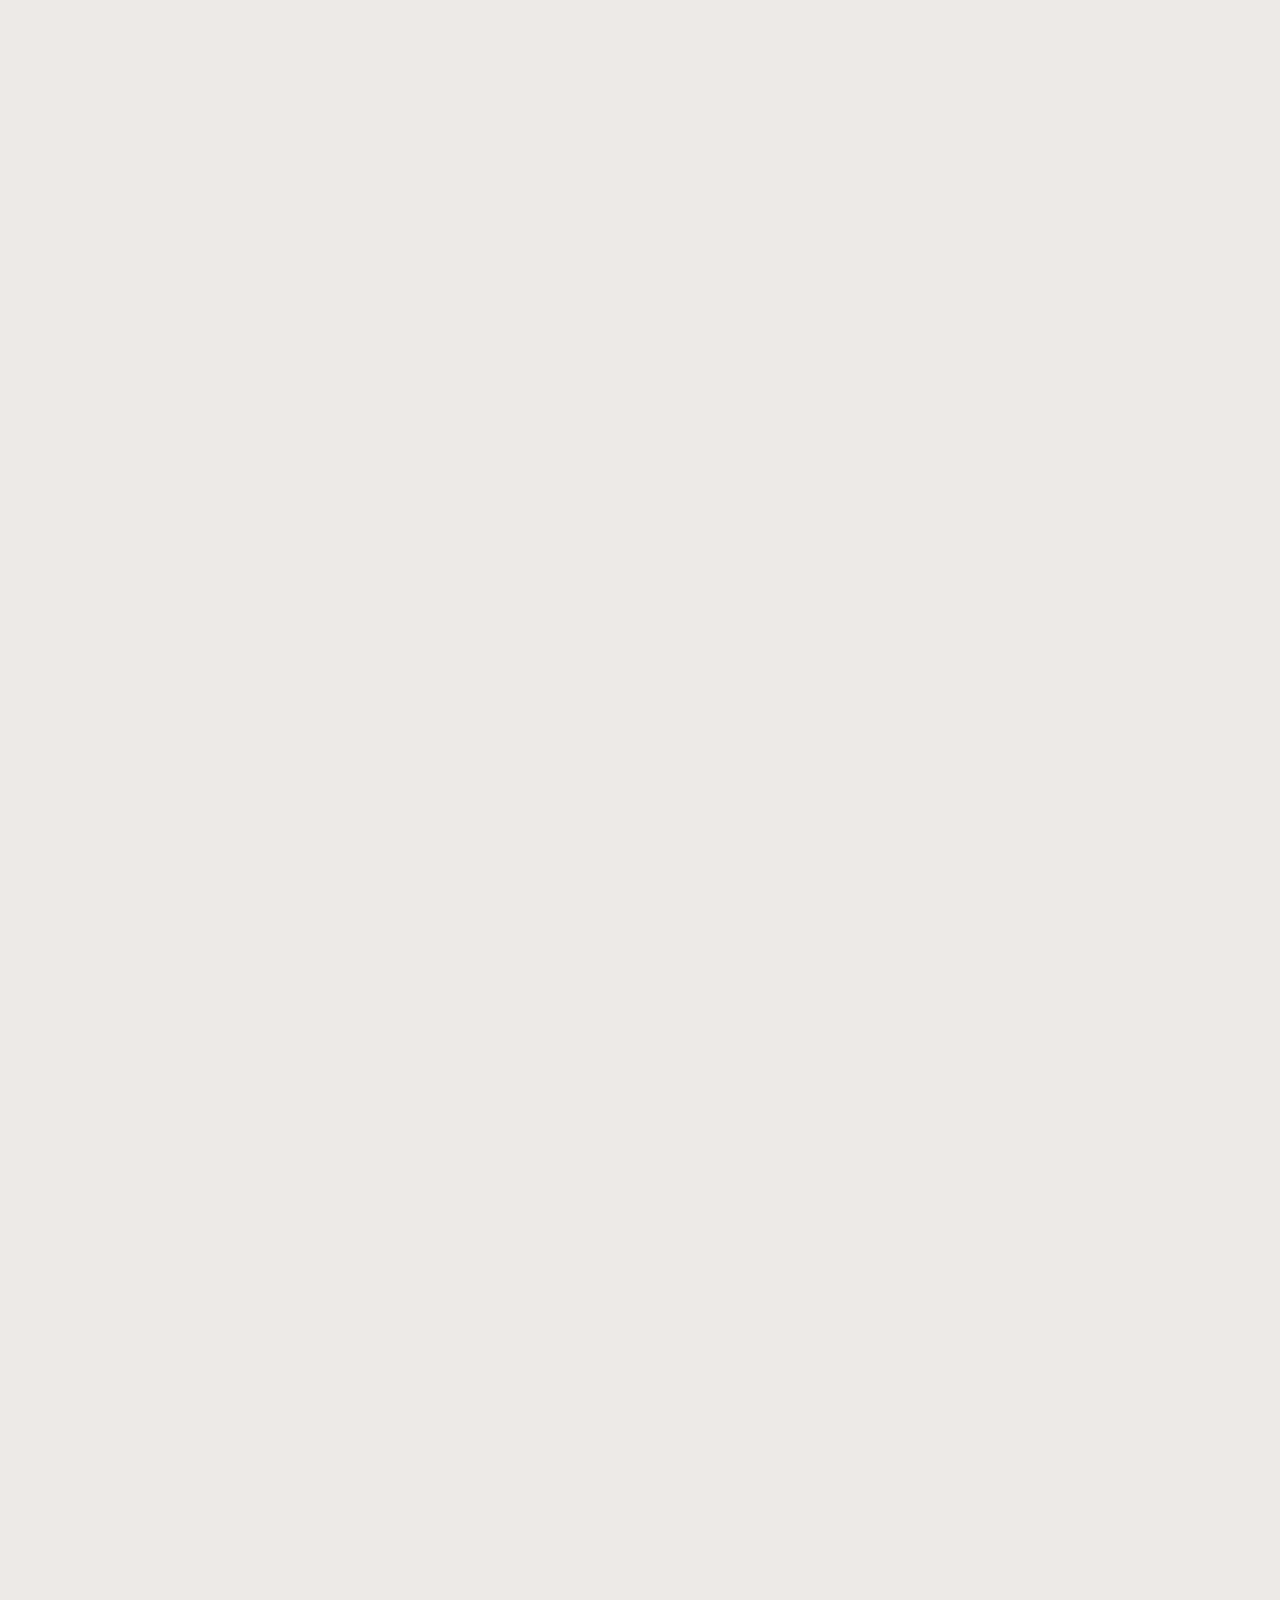
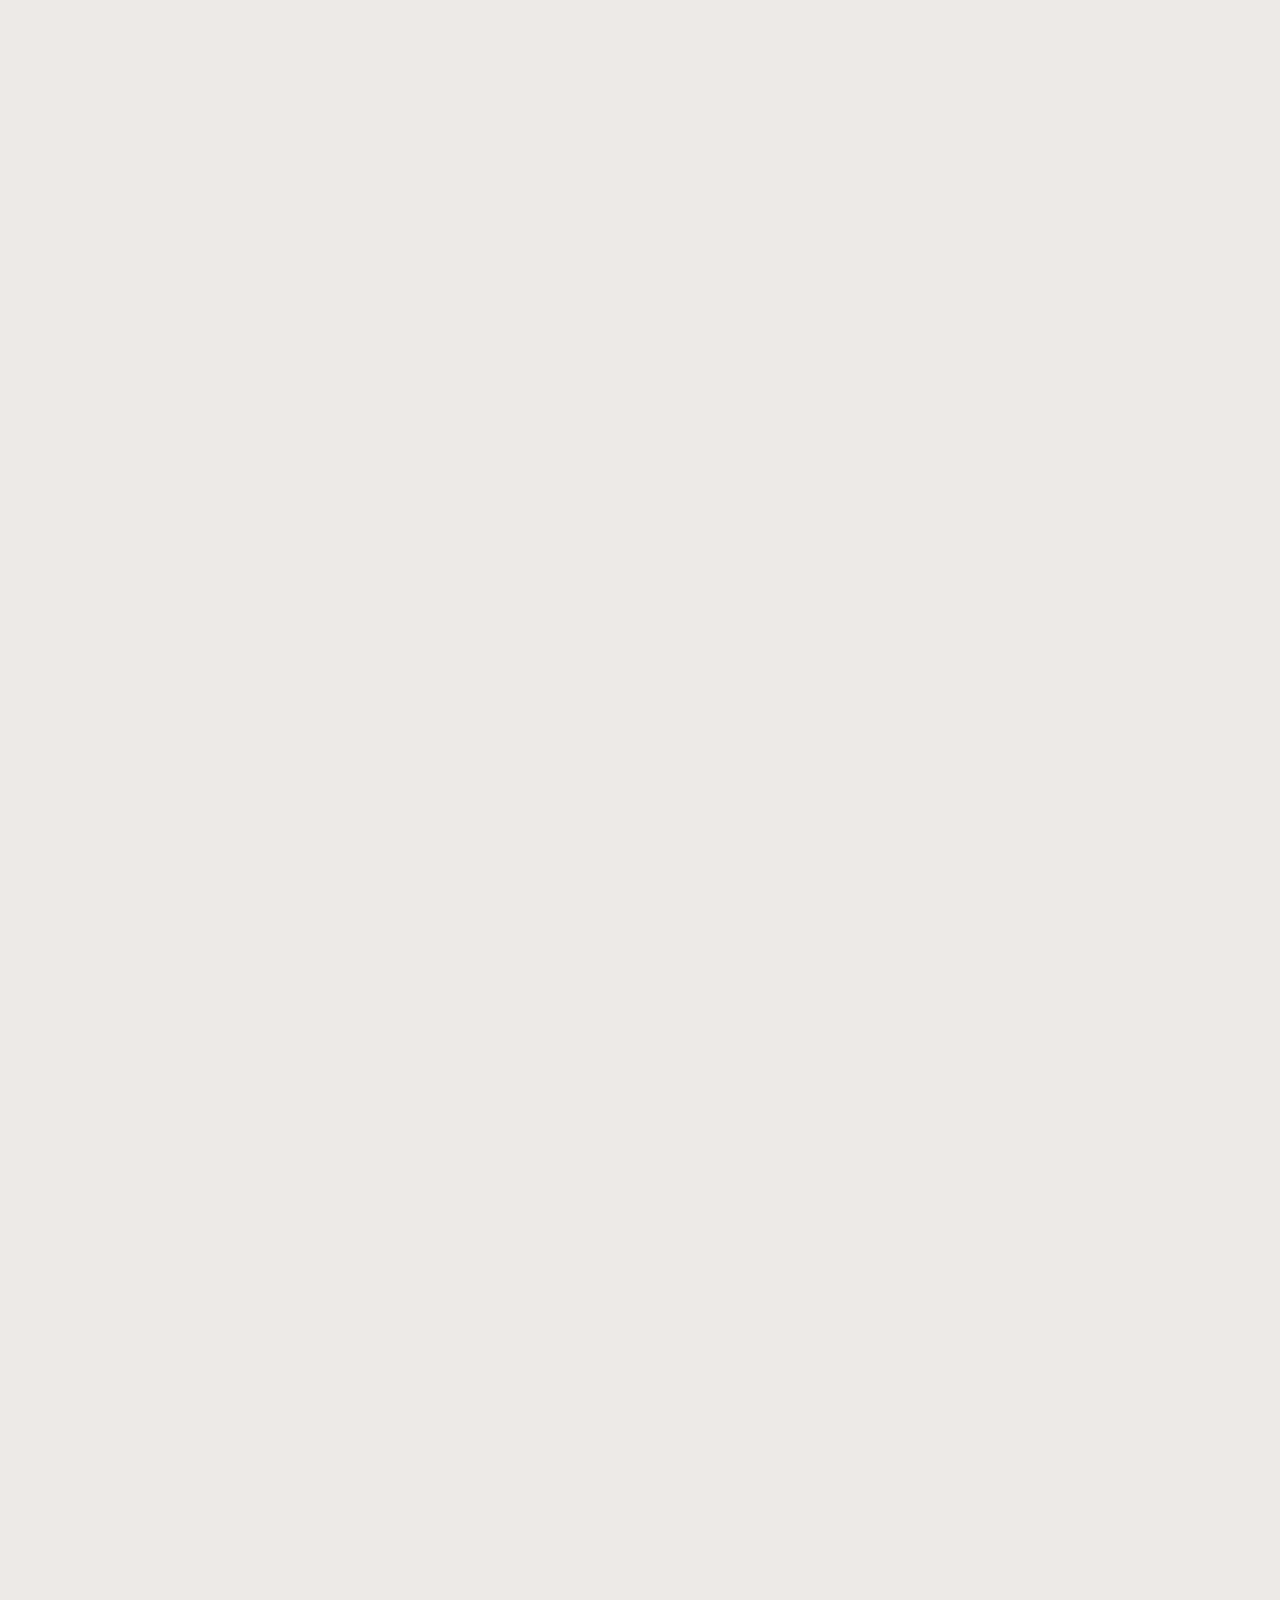
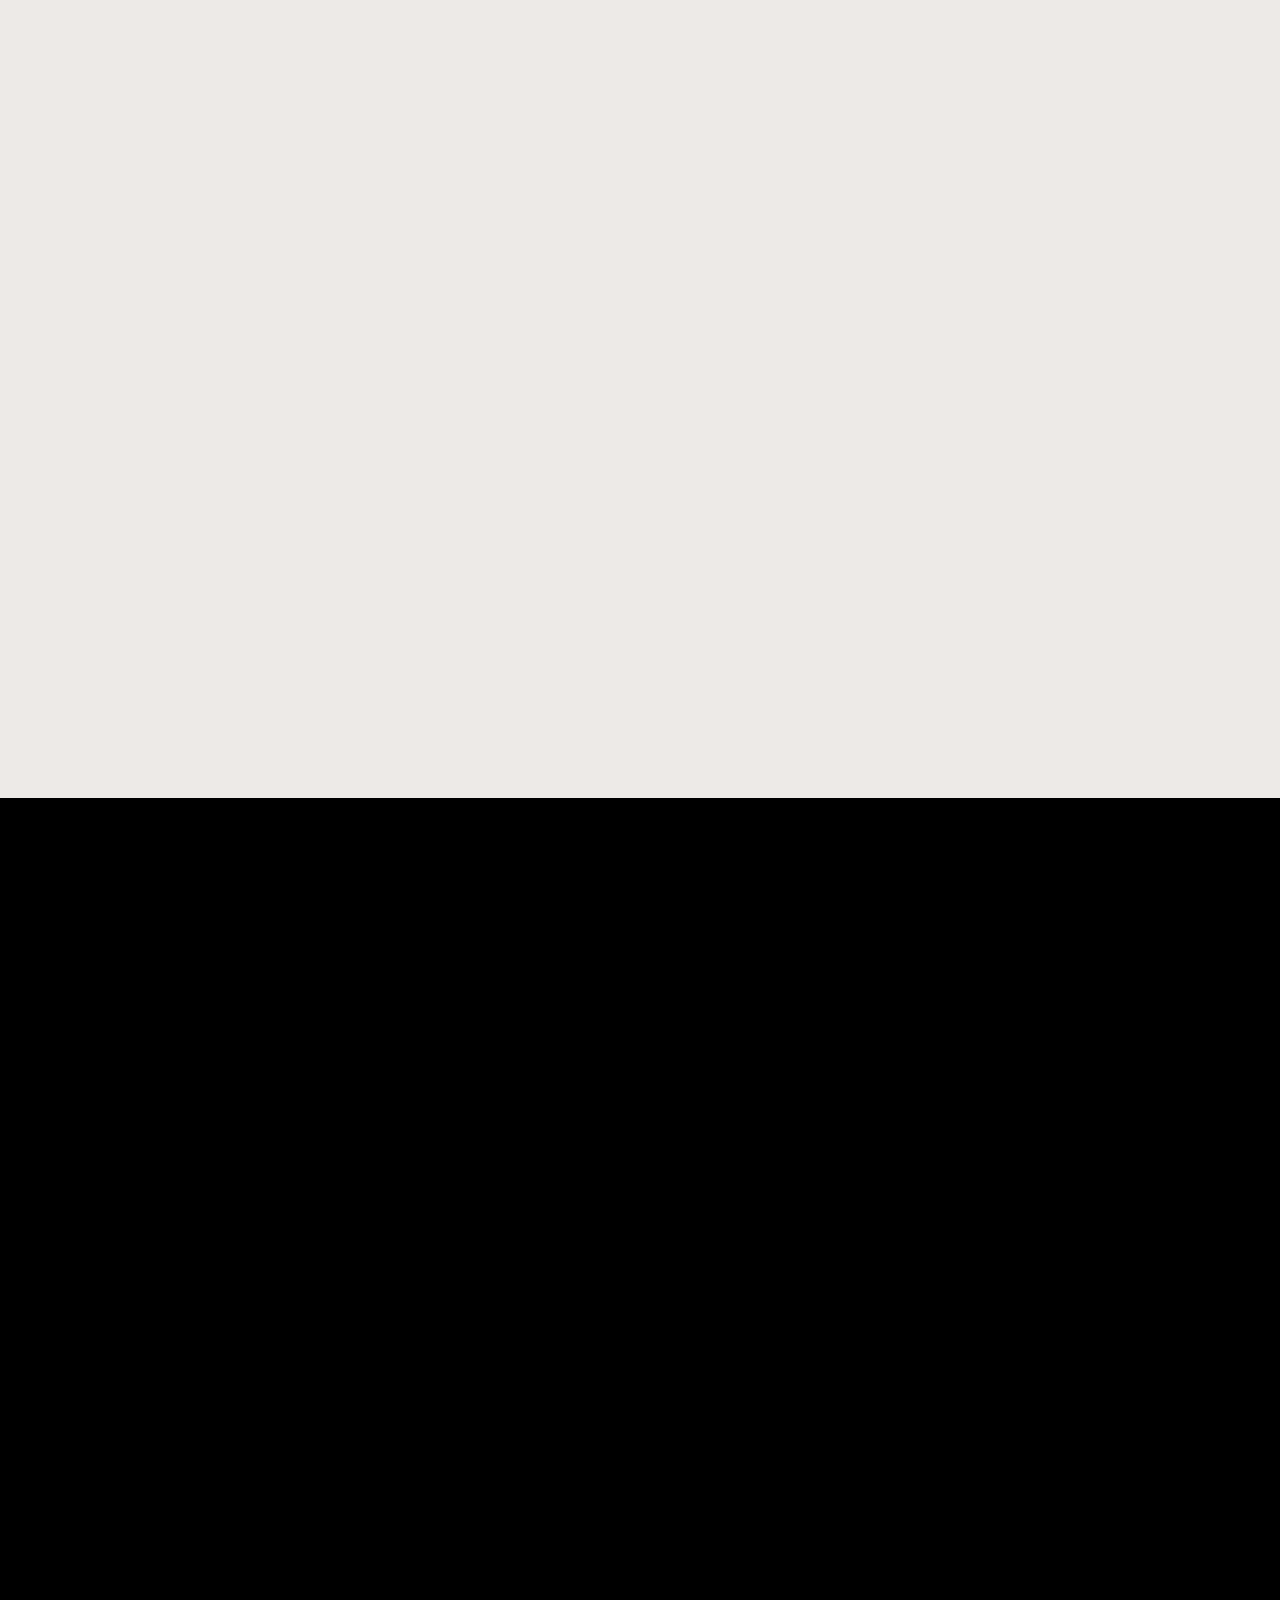
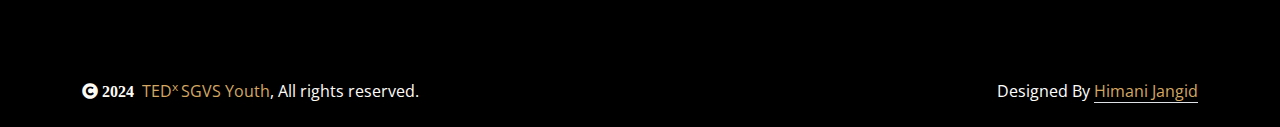
==== commit ca265b5f: "some changes" ====
--- a/index.html
+++ b/index.html
@@ -269,14 +269,15 @@
     <!-- About End -->
 
     <!-- Speakers Start-->
-    <div class="container-fluid team py-5">
-      <div class="container">
+    <div class="container-fluid team py-5" style="background-color: #edeae7;">
+      <div class="container" style="background-color: #edeae7;">
         <div class="text-center wow bounceInUp" data-wow-delay="0.1s">
           <small
-            class="d-inline-block fw-bold text-dark text-uppercase bg-light border border-primary rounded-pill px-4 py-1 mb-5"
+            class="d-inline-block fw-bold text-white text-uppercase bg-dark border border-primary rounded-pill px-4 py-1 mb-5"
             >Our Speakers</small
           >
-          <!-- <h1 class="display-5 mb-5">you can write sum conten</h1> -->
+          <!-- <h1 class="display-5 mb-5">you can write sum con<p class="text-dark mb-0 px-2"style="text-align: justify;">Dr. Samiksha Borele, MBA in Marketing, President of Borele World and Director of Bhaiji Infraprojects Pvt. Ltd., leading real estate company, has a remarkable story of <span id="dots9">...</span><span id="more9"> resilience and self-discovery. Dr. Samiksha believes deeply in the idea that true change begins within. Through her personal journey, she realized that altering one’s inner state can profoundly reshape how the outer world is perceived. While the external circumstances may remain the same, the inner transformation creates a completely new outlook on life. She emphasizes that by aligning with one’s inner harmony, life becomes truly beautiful.</span></p>
+                            <button class="btn bg-danger my-2 text-light" type="button" onclick="myFunction9()" id="myBtn9">Read More</button>ten</h1> -->
         </div>
         <div class="row g-4 justify-content-center" id="row">
           <div class="col-lg-4 col-md-6 wow bounceInUp" data-wow-delay="0.5s">
@@ -361,6 +362,19 @@
               </div>
             </div>
           </div>
+          <div class="col-lg-4 col-md-6 wow bounceInUp" data-wow-delay="0.3s">
+            <div class="team-item rounded">
+              <img
+                class="img-fluid rounded-top"
+                src="assets/images/kapil.jpeg"
+                alt=""
+              />
+              <div class="team-content text-center py-3 bg-dark rounded-bottom">
+                <h4 class="text-primary">Mr. Kapiil Guptta</h4>
+                <p class="text-white mb-0 px-2">Co-Founder, Koreveda & Mindful Health Mastery</p>
+              </div>
+            </div>
+          </div>
           <div class="col-lg-4 col-md-6 wow bounceInUp" data-wow-delay="0.5s">
             <div class="team-item rounded">
               <img
@@ -372,6 +386,21 @@
                 <h4 class="text-primary">Ms. Kanika Chawla</h4>
                 <p class="text-white mb-0">
                   Founder & Director - The Popscicles Early Learning
+                </p>
+              </div>
+            </div>
+          </div>
+          <div class="col-lg-4 col-md-6 wow bounceInUp" data-wow-delay="0.5s">
+            <div class="team-item rounded">
+              <img
+                class="img-fluid rounded-top"
+                src="assets/images/kush.jpeg"
+                alt=""
+              />
+              <div class="team-content text-center py-3 bg-dark rounded-bottom">
+                <h4 class="text-primary">Mr. Kush Kapoor</h4>
+                <p class="text-white mb-0">
+                  CEO - Roseate Hotels & Resorts
                 </p>
               </div>
             </div>
@@ -451,12 +480,27 @@
             <div class="team-item rounded">
               <img
                 class="img-fluid rounded-top"
+                src="assets/images/shuchi.jpeg"
+                alt=""
+              />
+              <div class="team-content text-center py-3 bg-dark rounded-bottom">
+                <h4 class="text-primary">Prof. Dr. Shuchi Mehra</h4>
+                <p class="text-white mb-0">
+                  Prof. & HoD - Chandigarh Group of Colleges
+                </p>
+              </div>
+            </div>
+          </div>
+          <div class="col-lg-4 col-md-6 wow bounceInUp" data-wow-delay="0.5s">
+            <div class="team-item rounded">
+              <img
+                class="img-fluid rounded-top"
                 src="assets/images/sonal.jpeg"
                 alt=""
               />
               <div class="team-content text-center py-3 bg-dark rounded-bottom">
                 <h4 class="text-primary">Ms. Sonal Mehta</h4>
-                <p class="text-white mb-0">
+                <p class="text-white mb-0 px-2">
                   Senior Vice President - Resurgent India Limited
                 </p>
               </div>
@@ -471,7 +515,7 @@
               />
               <div class="team-content text-center py-3 bg-dark rounded-bottom">
                 <h4 class="text-primary">Ms. Sonia Johny Joseph</h4>
-                <p class="text-white mb-0">
+                <p class="text-white mb-0 px-2">
                   Business Coach - Ideal Jobs Employment Inc.
                 </p>
               </div>
@@ -485,7 +529,7 @@
                 alt=""
               />
               <div class="team-content text-center py-3 bg-dark rounded-bottom">
-                <h4 class="text-primary">Mr. Vineet Singh Galhotra</h4>
+                <h4 class="text-primary px-2">Mr. Vineet Singh Galhotra</h4>
                 <p class="text-white mb-0">
                   Entrepreneur
                 </p>
--- a/assets/css/style.css
+++ b/assets/css/style.css
@@ -432,7 +432,7 @@
 }
 
 .team-item:hover .team-content {
-    background: var(--bs-primary) !important;
+    background: var(--bs-dark) !important;
     color: var(--bs-dark) !important;
 }
 
@@ -445,7 +445,7 @@
     color: red !important;
 }
 
-.team-item:hover .team-content p {
+.team-item:hover .team-content p:hover {
     color: var(--bs-white);
 }
 /*** Team End ***/
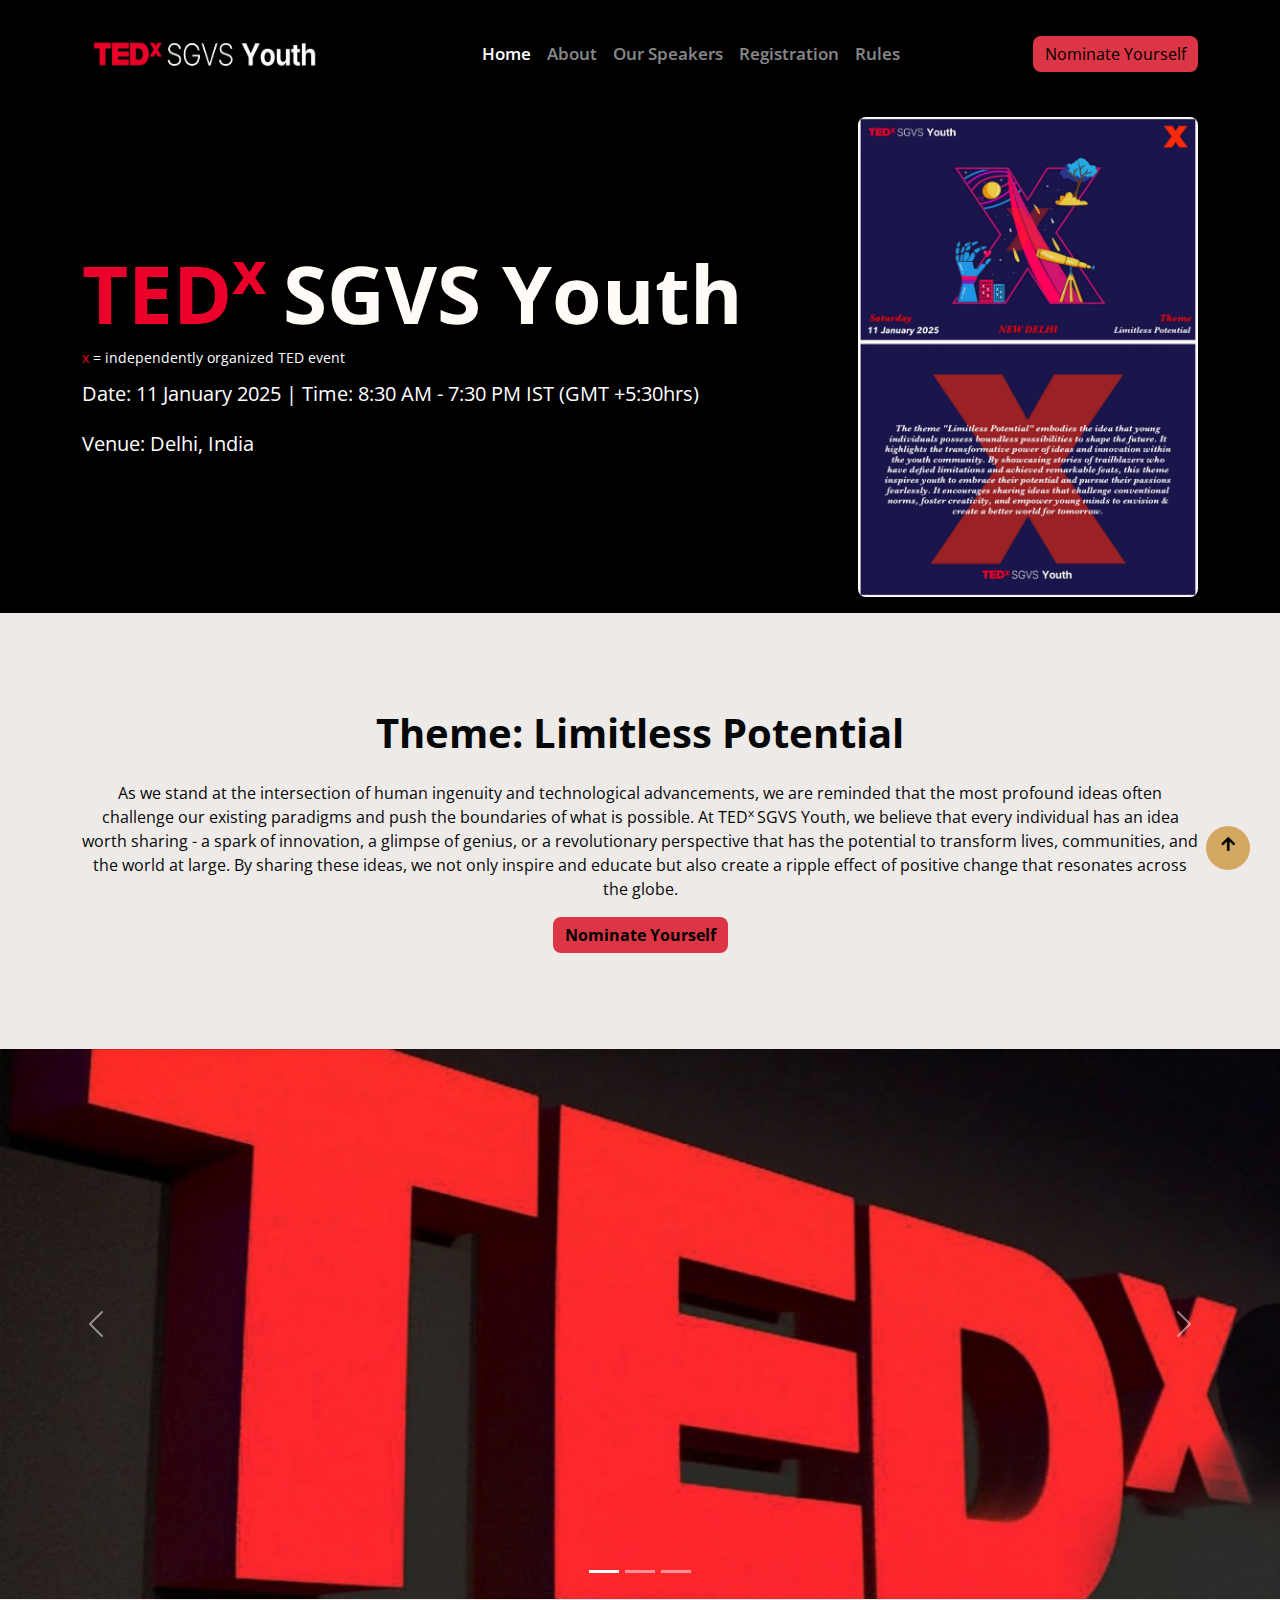
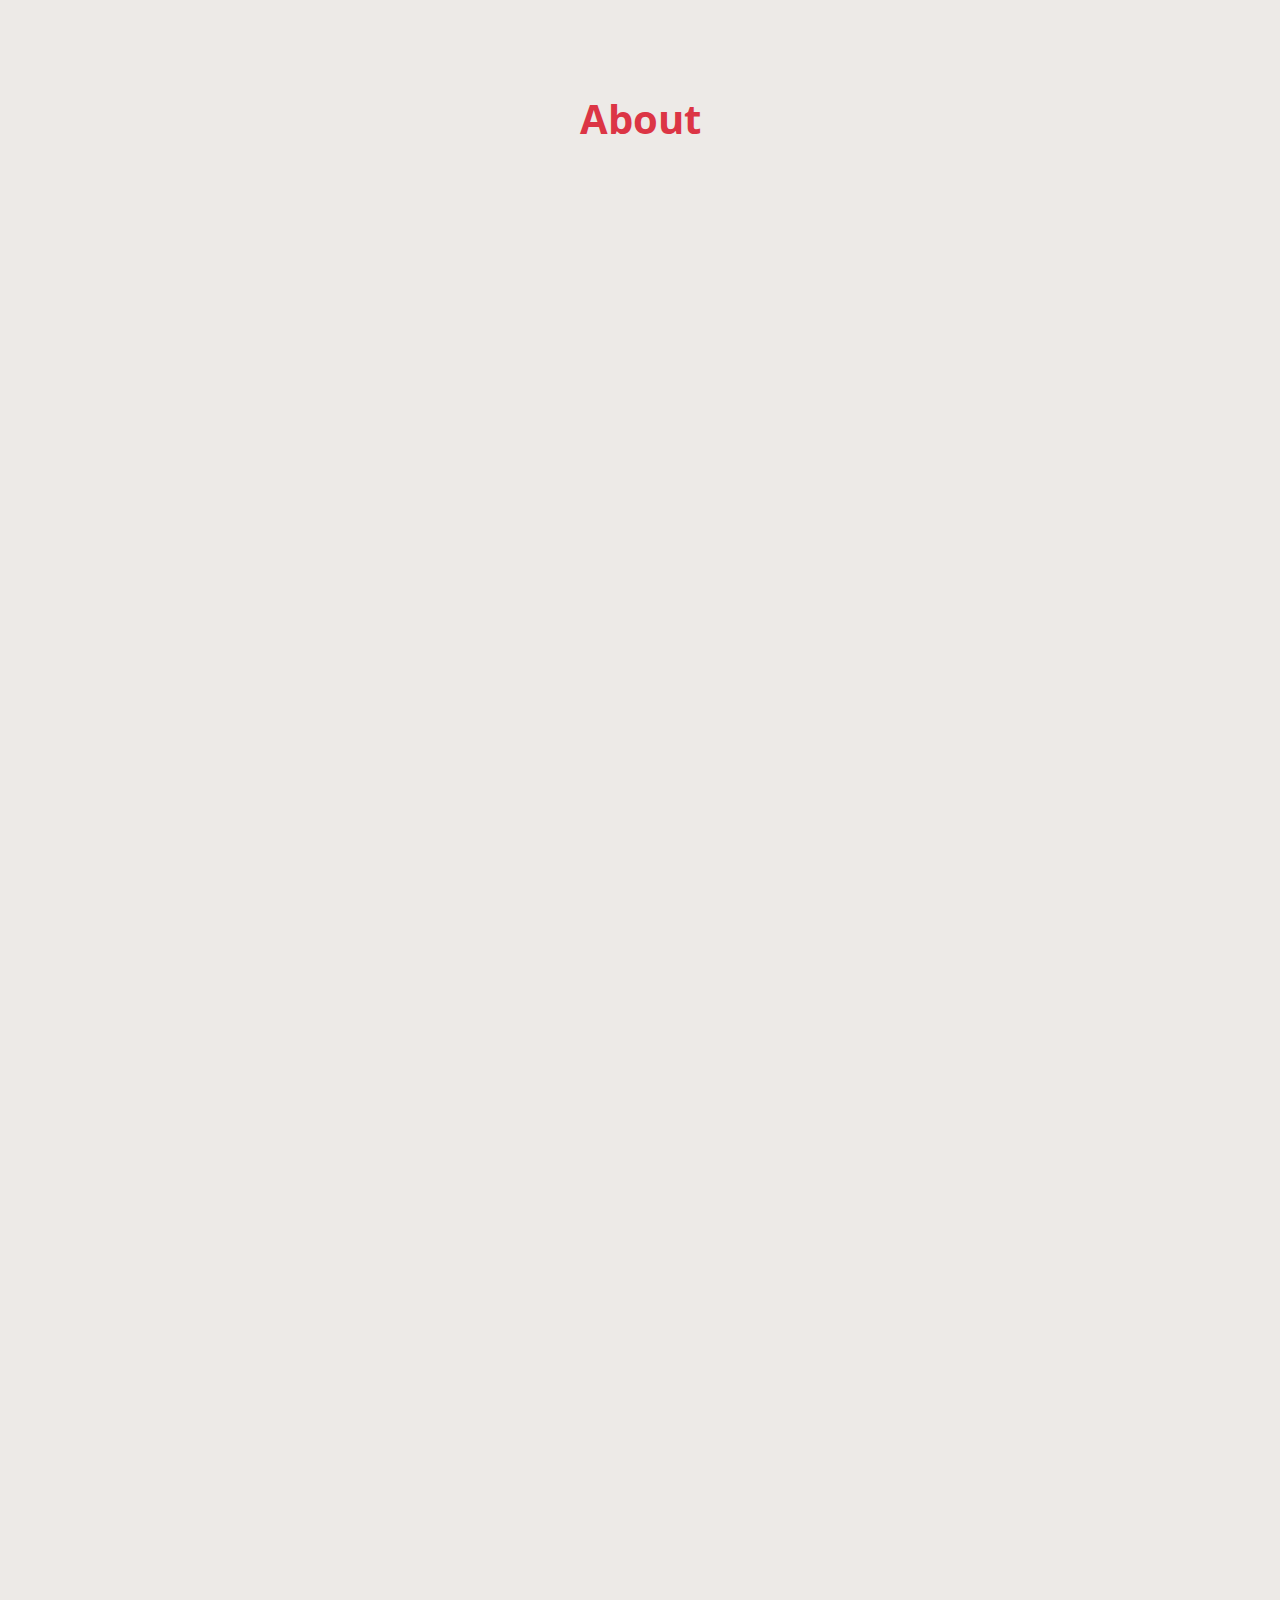
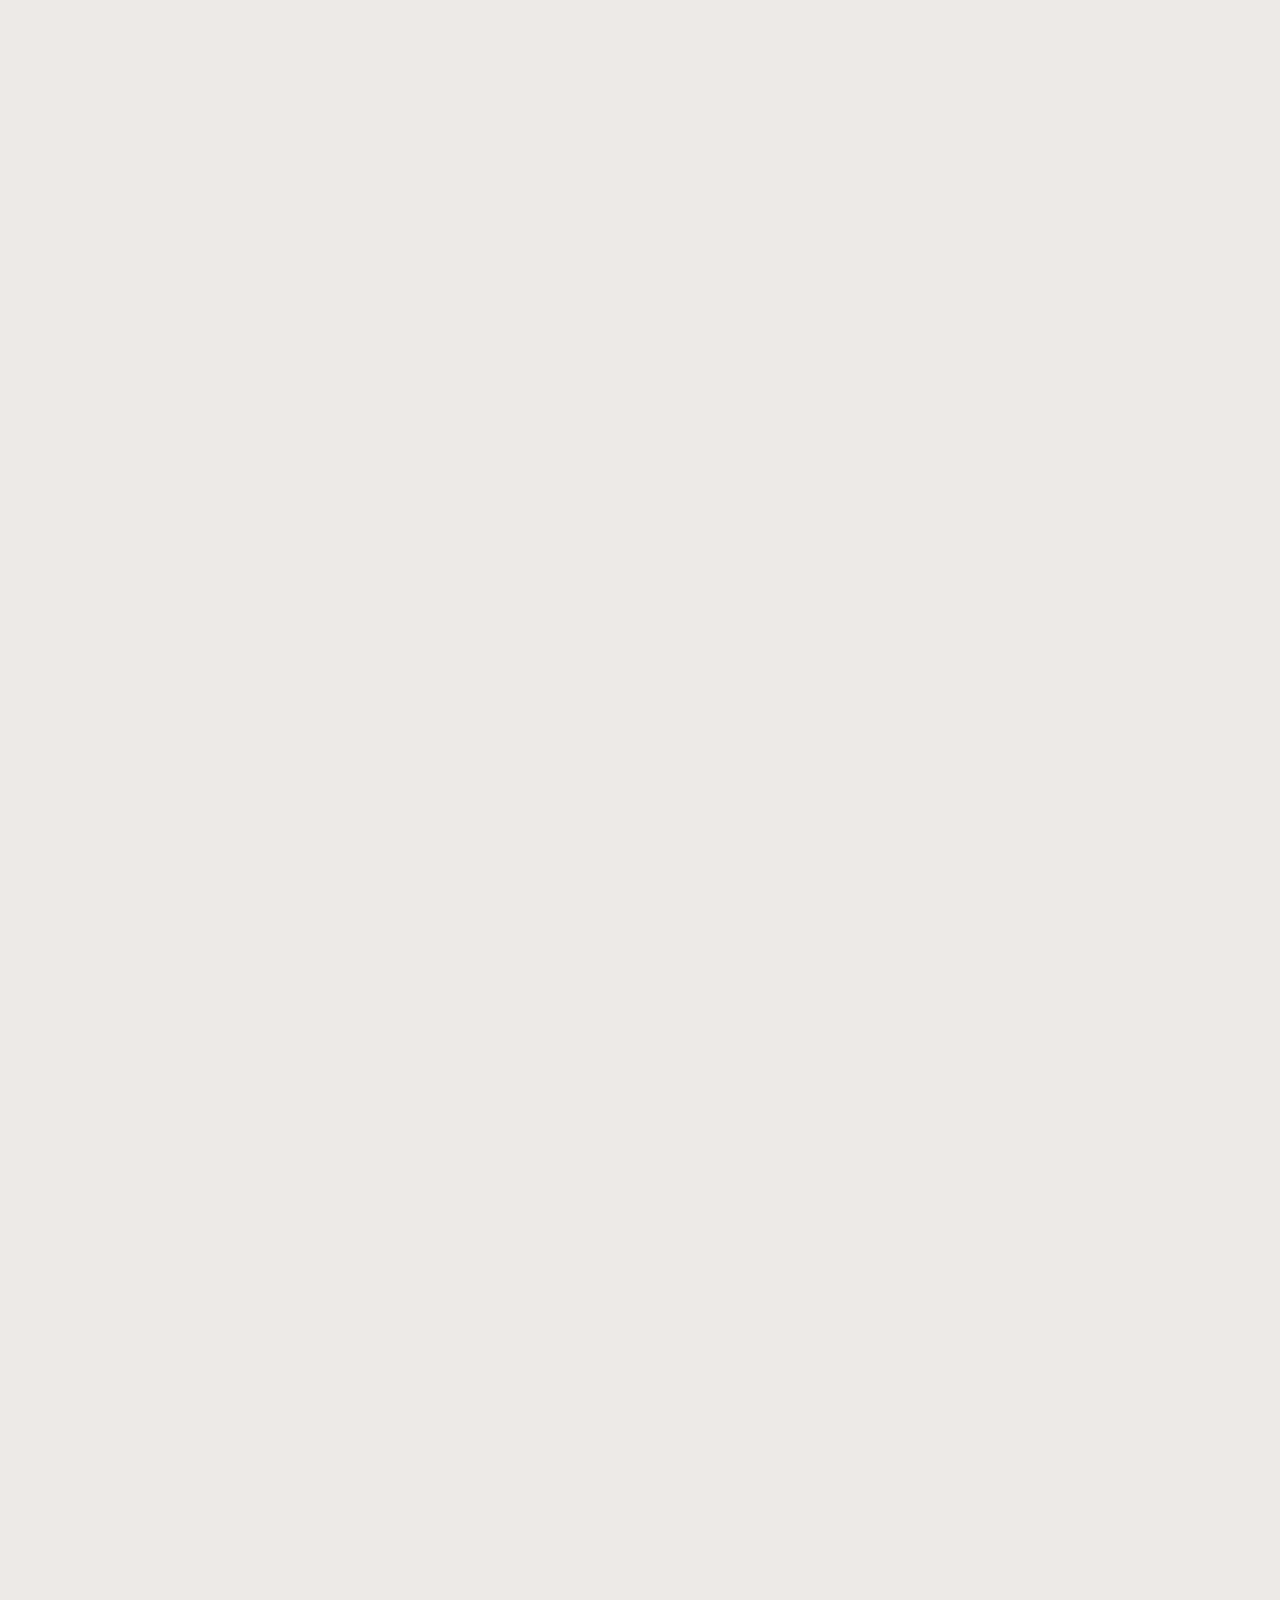
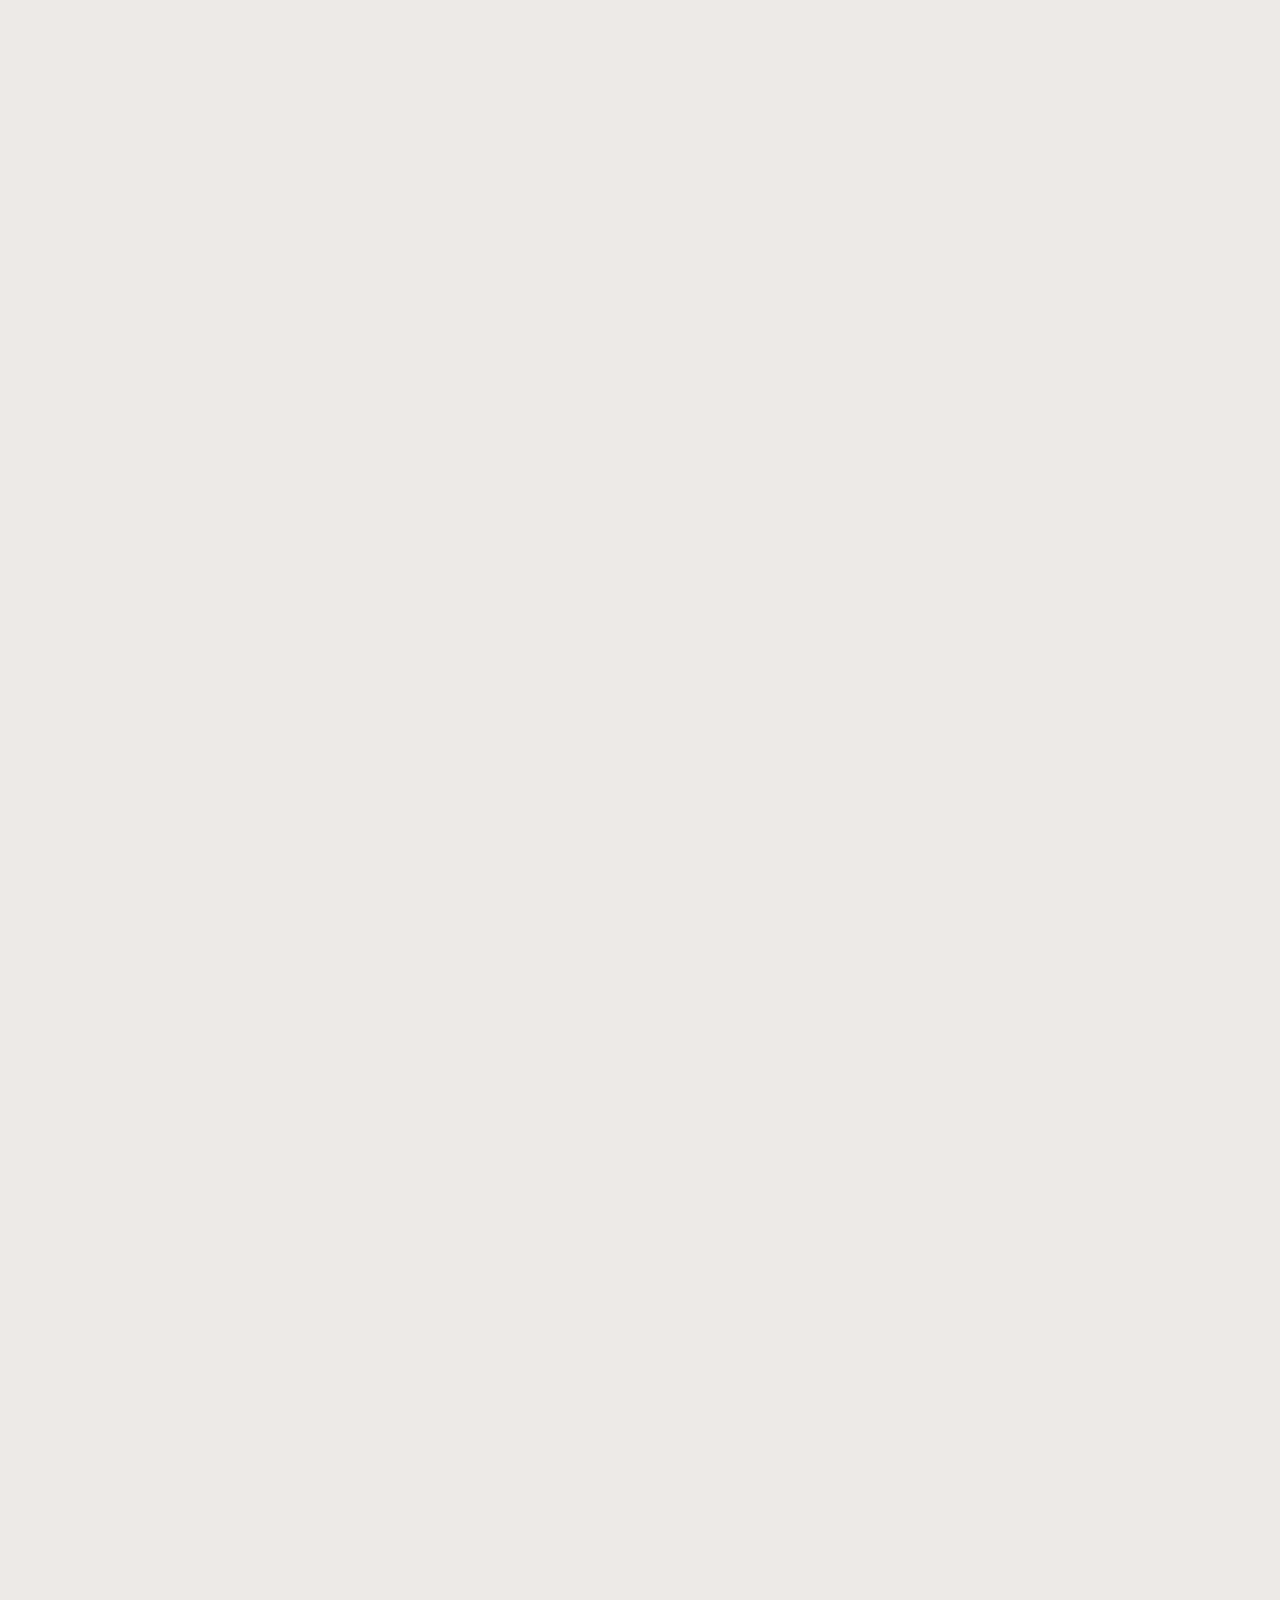
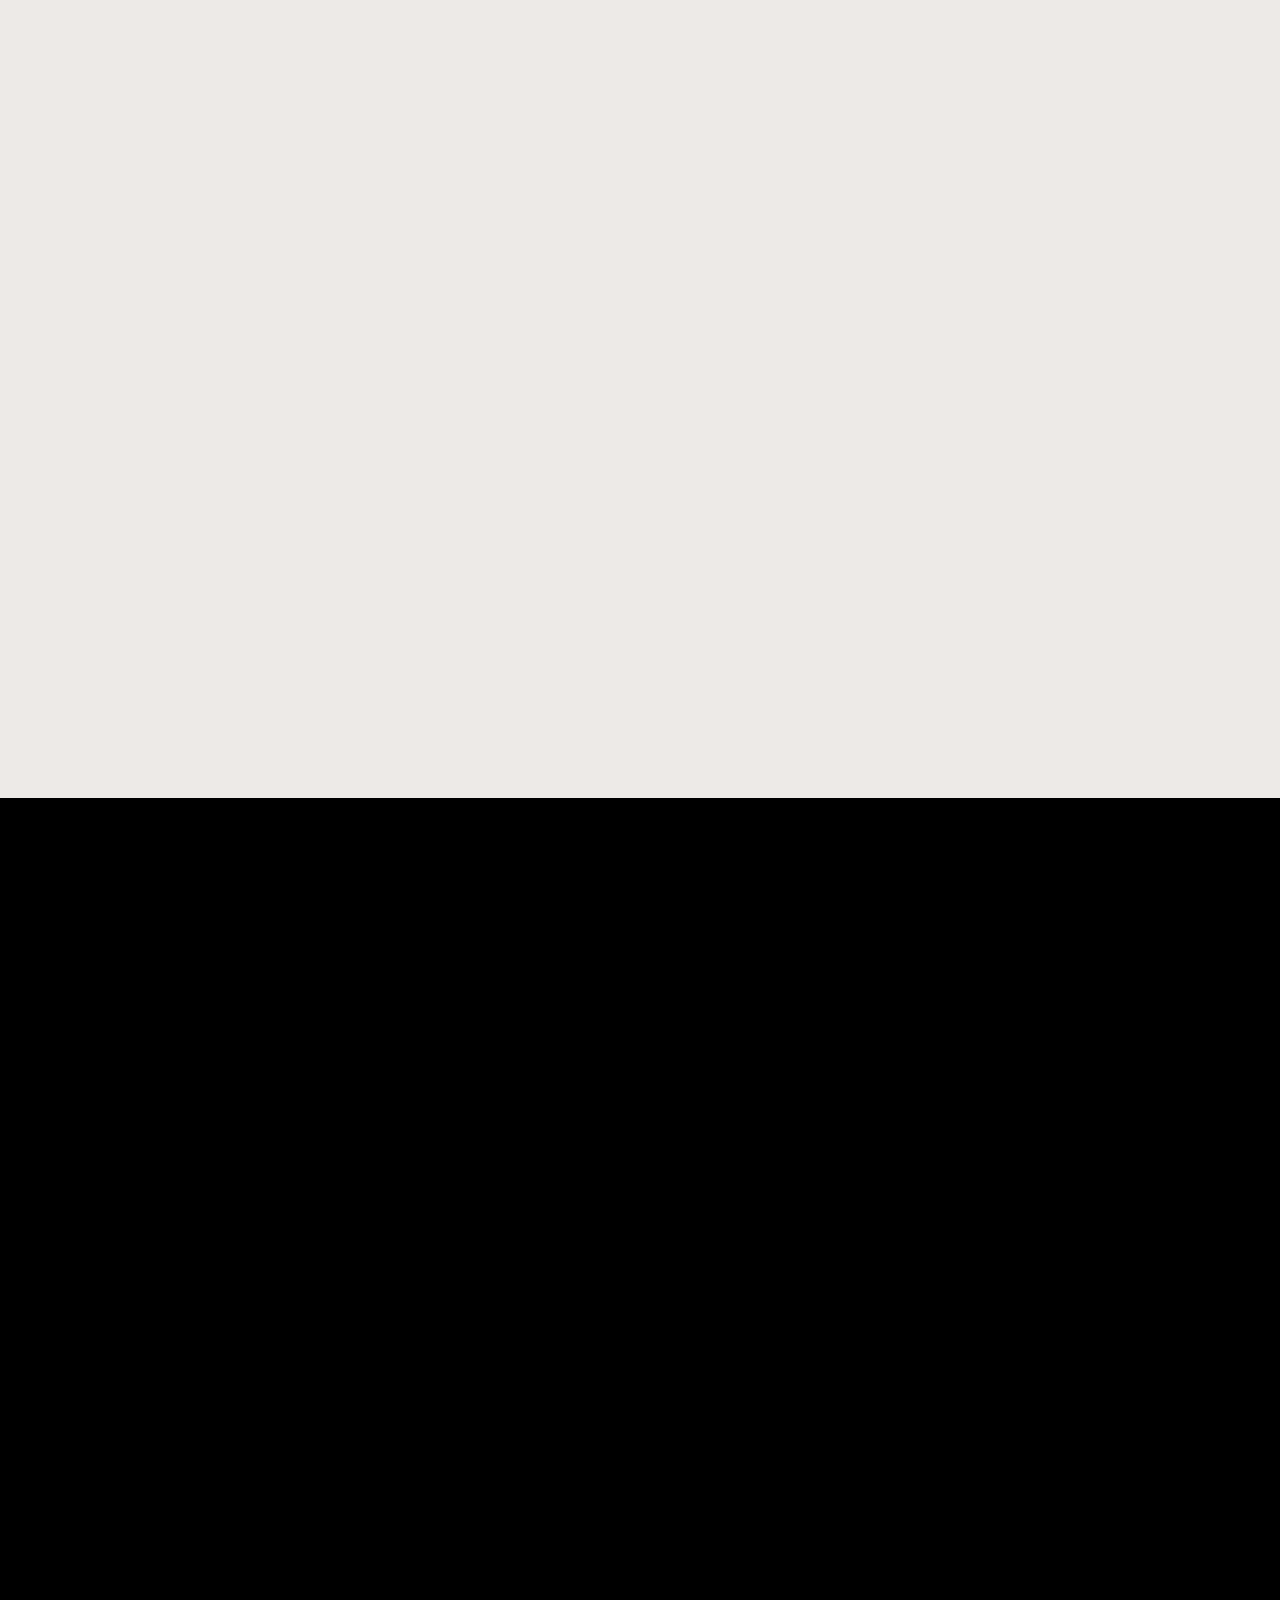
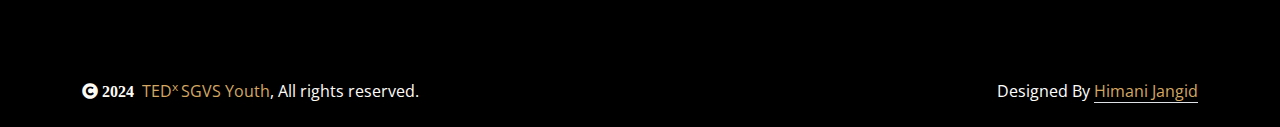
==== commit f167f741: "completed" ====
--- a/index.html
+++ b/index.html
@@ -74,7 +74,6 @@
               <a href="index.html" class="nav-item nav-link active">Home</a>
               <a href="about.html" class="nav-item nav-link">About</a>
               <a href="ourspeakers.html" class="nav-item nav-link">Our Speakers</a>
-              <a href="sponsors.html" class="nav-item nav-link">Sponsorship</a>
               <a href="registration.html" class="nav-item nav-link">Registration</a>
               <a href="event.html" class="nav-item nav-link">Rules</a>
               <!-- <a href="menu.html" class="nav-item nav-link">Menu</a>
@@ -280,21 +279,6 @@
                             <button class="btn bg-danger my-2 text-light" type="button" onclick="myFunction9()" id="myBtn9">Read More</button>ten</h1> -->
         </div>
         <div class="row g-4 justify-content-center" id="row">
-          <div class="col-lg-4 col-md-6 wow bounceInUp" data-wow-delay="0.5s">
-            <div class="team-item rounded">
-              <img
-                class="img-fluid rounded-top"
-                src="assets/images/jyothsna.jpeg"
-                alt=""
-              />
-              <div class="team-content text-center py-3 bg-dark rounded-bottom">
-                <h4 class="text-primary">Dr. A. Jyothsna Rao</h4>
-                <p class="text-white mb-0">
-                  Principal - Evergreen Olives School
-                </p>
-              </div>
-            </div>
-          </div>
           <div class="col-lg-4 col-md-6 wow bounceInUp" data-wow-delay="0.1s">
             <div class="team-item rounded">
               <img
@@ -308,6 +292,60 @@
               </div>
             </div>
           </div>
+          <div class="col-lg-4 col-md-6 wow bounceInUp" data-wow-delay="0.3s">
+            <div class="team-item rounded">
+              <img
+                class="img-fluid rounded-top"
+                src="assets/images/avika.jpeg"
+                alt=""
+              />
+              <div class="team-content text-center py-3 bg-dark rounded-bottom">
+                <h4 class="text-primary">Miss Avika Jain</h4>
+                <p class="text-white mb-0">Wunderkind</p>
+              </div>
+            </div>
+          </div>
+          <div class="col-lg-4 col-md-6 wow bounceInUp" data-wow-delay="0.3s">
+            <div class="team-item rounded">
+              <img
+                class="img-fluid rounded-top"
+                src="assets/images/mukesh.jpeg"
+                alt=""
+              />
+              <div class="team-content text-center py-3 bg-dark rounded-bottom">
+                <h4 class="text-primary">CA Mukesh Shukla</h4>
+                <p class="text-white mb-0">Chairman - Samadhan</p>
+              </div>
+            </div>
+          </div>
+          <div class="col-lg-4 col-md-6 wow bounceInUp" data-wow-delay="0.3s">
+            <div class="team-item rounded">
+              <img
+                class="img-fluid rounded-top"
+                src="assets/images/darsh.jpeg"
+                alt=""
+              />
+              <div class="team-content text-center py-3 bg-dark rounded-bottom">
+                <h4 class="text-primary">Master Darsh Juneja</h4>
+                <p class="text-white mb-0">Student - Mount Carmel School</p>
+              </div>
+            </div>
+          </div>
+          <div class="col-lg-4 col-md-6 wow bounceInUp" data-wow-delay="0.5s">
+            <div class="team-item rounded">
+              <img
+                class="img-fluid rounded-top"
+                src="assets/images/jyothsna.jpeg"
+                alt=""
+              />
+              <div class="team-content text-center py-3 bg-dark rounded-bottom">
+                <h4 class="text-primary">Dr. A. Jyothsna Rao</h4>
+                <p class="text-white mb-0">
+                  Principal - Evergreen Olives School
+                </p>
+              </div>
+            </div>
+          </div>
           <div class="col-lg-4 col-md-6 wow bounceInUp" data-wow-delay="0.1s">
             <div class="team-item rounded">
               <img
@@ -321,44 +359,63 @@
               </div>
             </div>
           </div>
-          <div class="col-lg-4 col-md-6 wow bounceInUp" data-wow-delay="0.3s">
-            <div class="team-item rounded">
-              <img
-                class="img-fluid rounded-top"
-                src="assets/images/avika.jpeg"
-                alt=""
-              />
-              <div class="team-content text-center py-3 bg-dark rounded-bottom">
-                <h4 class="text-primary">Miss Avika Jain</h4>
-                <p class="text-white mb-0">Wunderkind</p>
-              </div>
-            </div>
-          </div>
-          <div class="col-lg-4 col-md-6 wow bounceInUp" data-wow-delay="0.5s">
-            <div class="team-item rounded">
-              <img
-                class="img-fluid rounded-top"
-                src="assets/images/balraj.jpeg"
-                alt=""
-              />
-              <div class="team-content text-center py-3 bg-dark rounded-bottom">
-                <h4 class="text-primary">Maj Gen Balraj Mehta (Sena Medal)</h4>
-                <p class="text-white mb-0">
-                  Director - Sai Kiran Institute of Vedic Sciences
-                </p>
-              </div>
-            </div>
-          </div>
-          <div class="col-lg-4 col-md-6 wow bounceInUp" data-wow-delay="0.3s">
-            <div class="team-item rounded">
-              <img
-                class="img-fluid rounded-top"
-                src="assets/images/darsh.jpeg"
-                alt=""
-              />
-              <div class="team-content text-center py-3 bg-dark rounded-bottom">
-                <h4 class="text-primary">Master Darsh Juneja</h4>
-                <p class="text-white mb-0">Student - Mount Carmel School</p>
+          <div class="col-lg-4 col-md-6 wow bounceInUp" data-wow-delay="0.5s">
+            <div class="team-item rounded">
+              <img
+                class="img-fluid rounded-top"
+                src="assets/images/manjari.jpeg"
+                alt=""
+              />
+              <div class="team-content text-center py-3 bg-dark rounded-bottom">
+                <h4 class="text-primary">Dr. Manjari Priya Gupta</h4>
+                <p class="text-white mb-0">
+                  Director - FinTech Company
+                </p>
+              </div>
+            </div>
+          </div>
+          <div class="col-lg-4 col-md-6 wow bounceInUp" data-wow-delay="0.5s">
+            <div class="team-item rounded">
+              <img
+                class="img-fluid rounded-top"
+                src="assets/images/rajan.jpeg"
+                alt=""
+              />
+              <div class="team-content text-center py-3 bg-dark rounded-bottom">
+                <h4 class="text-primary">Dr. Rajan Arora</h4>
+                <p class="text-white mb-0">
+                  Director & CEO - ASOP Limited
+                </p>
+              </div>
+            </div>
+          </div>
+          <div class="col-lg-4 col-md-6 wow bounceInUp" data-wow-delay="0.5s">
+            <div class="team-item rounded">
+              <img
+                class="img-fluid rounded-top"
+                src="assets/images/samiksha.jpeg"
+                alt=""
+              />
+              <div class="team-content text-center py-3 bg-dark rounded-bottom">
+                <h4 class="text-primary">Dr. Samiksha Borele</h4>
+                <p class="text-white mb-0">
+                  President - Borele World
+                </p>
+              </div>
+            </div>
+          </div>
+          <div class="col-lg-4 col-md-6 wow bounceInUp" data-wow-delay="0.5s">
+            <div class="team-item rounded">
+              <img
+                class="img-fluid rounded-top"
+                src="assets/images/kanika.jpeg"
+                alt=""
+              />
+              <div class="team-content text-center py-3 bg-dark rounded-bottom">
+                <h4 class="text-primary">Ms. Kanika Chawla</h4>
+                <p class="text-white mb-0">
+                  Founder & Director - The Popscicles Early Learning
+                </p>
               </div>
             </div>
           </div>
@@ -379,21 +436,6 @@
             <div class="team-item rounded">
               <img
                 class="img-fluid rounded-top"
-                src="assets/images/kanika.jpeg"
-                alt=""
-              />
-              <div class="team-content text-center py-3 bg-dark rounded-bottom">
-                <h4 class="text-primary">Ms. Kanika Chawla</h4>
-                <p class="text-white mb-0">
-                  Founder & Director - The Popscicles Early Learning
-                </p>
-              </div>
-            </div>
-          </div>
-          <div class="col-lg-4 col-md-6 wow bounceInUp" data-wow-delay="0.5s">
-            <div class="team-item rounded">
-              <img
-                class="img-fluid rounded-top"
                 src="assets/images/kush.jpeg"
                 alt=""
               />
@@ -409,27 +451,29 @@
             <div class="team-item rounded">
               <img
                 class="img-fluid rounded-top"
-                src="assets/images/manjari.jpeg"
-                alt=""
-              />
-              <div class="team-content text-center py-3 bg-dark rounded-bottom">
-                <h4 class="text-primary">Dr. Manjari Priya Gupta</h4>
-                <p class="text-white mb-0">
-                  Director - FinTech Company
-                </p>
-              </div>
-            </div>
-          </div>
-          <div class="col-lg-4 col-md-6 wow bounceInUp" data-wow-delay="0.3s">
-            <div class="team-item rounded">
-              <img
-                class="img-fluid rounded-top"
-                src="assets/images/mukesh.jpeg"
-                alt=""
-              />
-              <div class="team-content text-center py-3 bg-dark rounded-bottom">
-                <h4 class="text-primary">CA Mukesh Shukla</h4>
-                <p class="text-white mb-0">Chairman - Samadhan</p>
+                src="assets/images/mahira.jpeg"
+                alt=""
+              />
+              <div class="team-content text-center py-3 bg-dark rounded-bottom">
+                <h4 class="text-primary">Mahira Juneja</h4>
+                <p class="text-white mb-0">
+                  Trailblazer
+                </p>
+              </div>
+            </div>
+          </div>
+          <div class="col-lg-4 col-md-6 wow bounceInUp" data-wow-delay="0.5s">
+            <div class="team-item rounded">
+              <img
+                class="img-fluid rounded-top"
+                src="assets/images/balraj.jpeg"
+                alt=""
+              />
+              <div class="team-content text-center py-3 bg-dark rounded-bottom">
+                <h4 class="text-primary">Maj Gen Balraj Mehta (Sena Medal)</h4>
+                <p class="text-white mb-0">
+                  Director - Sai Kiran Institute of Vedic Sciences
+                </p>
               </div>
             </div>
           </div>
@@ -443,51 +487,6 @@
               <div class="team-content text-center py-3 bg-dark rounded-bottom">
                 <h4 class="text-primary">Ms. Rabiaah' Bhatia</h4>
                 <p class="text-white mb-0">Mompreneur & Sustainability Ambassador</p>
-              </div>
-            </div>
-          </div>
-          <div class="col-lg-4 col-md-6 wow bounceInUp" data-wow-delay="0.5s">
-            <div class="team-item rounded">
-              <img
-                class="img-fluid rounded-top"
-                src="assets/images/rajan.jpeg"
-                alt=""
-              />
-              <div class="team-content text-center py-3 bg-dark rounded-bottom">
-                <h4 class="text-primary">Dr. Rajan Arora</h4>
-                <p class="text-white mb-0">
-                  Director & CEO - ASOP Limited
-                </p>
-              </div>
-            </div>
-          </div>
-          <div class="col-lg-4 col-md-6 wow bounceInUp" data-wow-delay="0.5s">
-            <div class="team-item rounded">
-              <img
-                class="img-fluid rounded-top"
-                src="assets/images/samiksha.jpeg"
-                alt=""
-              />
-              <div class="team-content text-center py-3 bg-dark rounded-bottom">
-                <h4 class="text-primary">Dr. Samiksha Borele</h4>
-                <p class="text-white mb-0">
-                  President - Borele World
-                </p>
-              </div>
-            </div>
-          </div>
-          <div class="col-lg-4 col-md-6 wow bounceInUp" data-wow-delay="0.5s">
-            <div class="team-item rounded">
-              <img
-                class="img-fluid rounded-top"
-                src="assets/images/shuchi.jpeg"
-                alt=""
-              />
-              <div class="team-content text-center py-3 bg-dark rounded-bottom">
-                <h4 class="text-primary">Prof. Dr. Shuchi Mehra</h4>
-                <p class="text-white mb-0">
-                  Prof. & HoD - Chandigarh Group of Colleges
-                </p>
               </div>
             </div>
           </div>
--- a/assets/css/style.css
+++ b/assets/css/style.css
@@ -431,10 +431,10 @@
     transition: 0.9s;
 }
 
-.team-item:hover .team-content {
+/* .team-item:hover .team-content {
     background: var(--bs-dark) !important;
     color: var(--bs-dark) !important;
-}
+} */
 
 .team-item .team-content h4,
 .team-item .team-content p {
@@ -482,7 +482,7 @@
 }
 /*** Footer End ***/
 
-#more, #more1, #more2, #more3, #more4, #more5, #more6, #more7, #more8, #more9, #more10, #more11, #more12, #more13 {
+#more, #more1, #more2, #more3, #more4, #more5, #more6, #more7, #more8, #more9, #more10, #more11, #more12, #more13, #more14, #more15, #more16 {
     display: none;
 }
 
